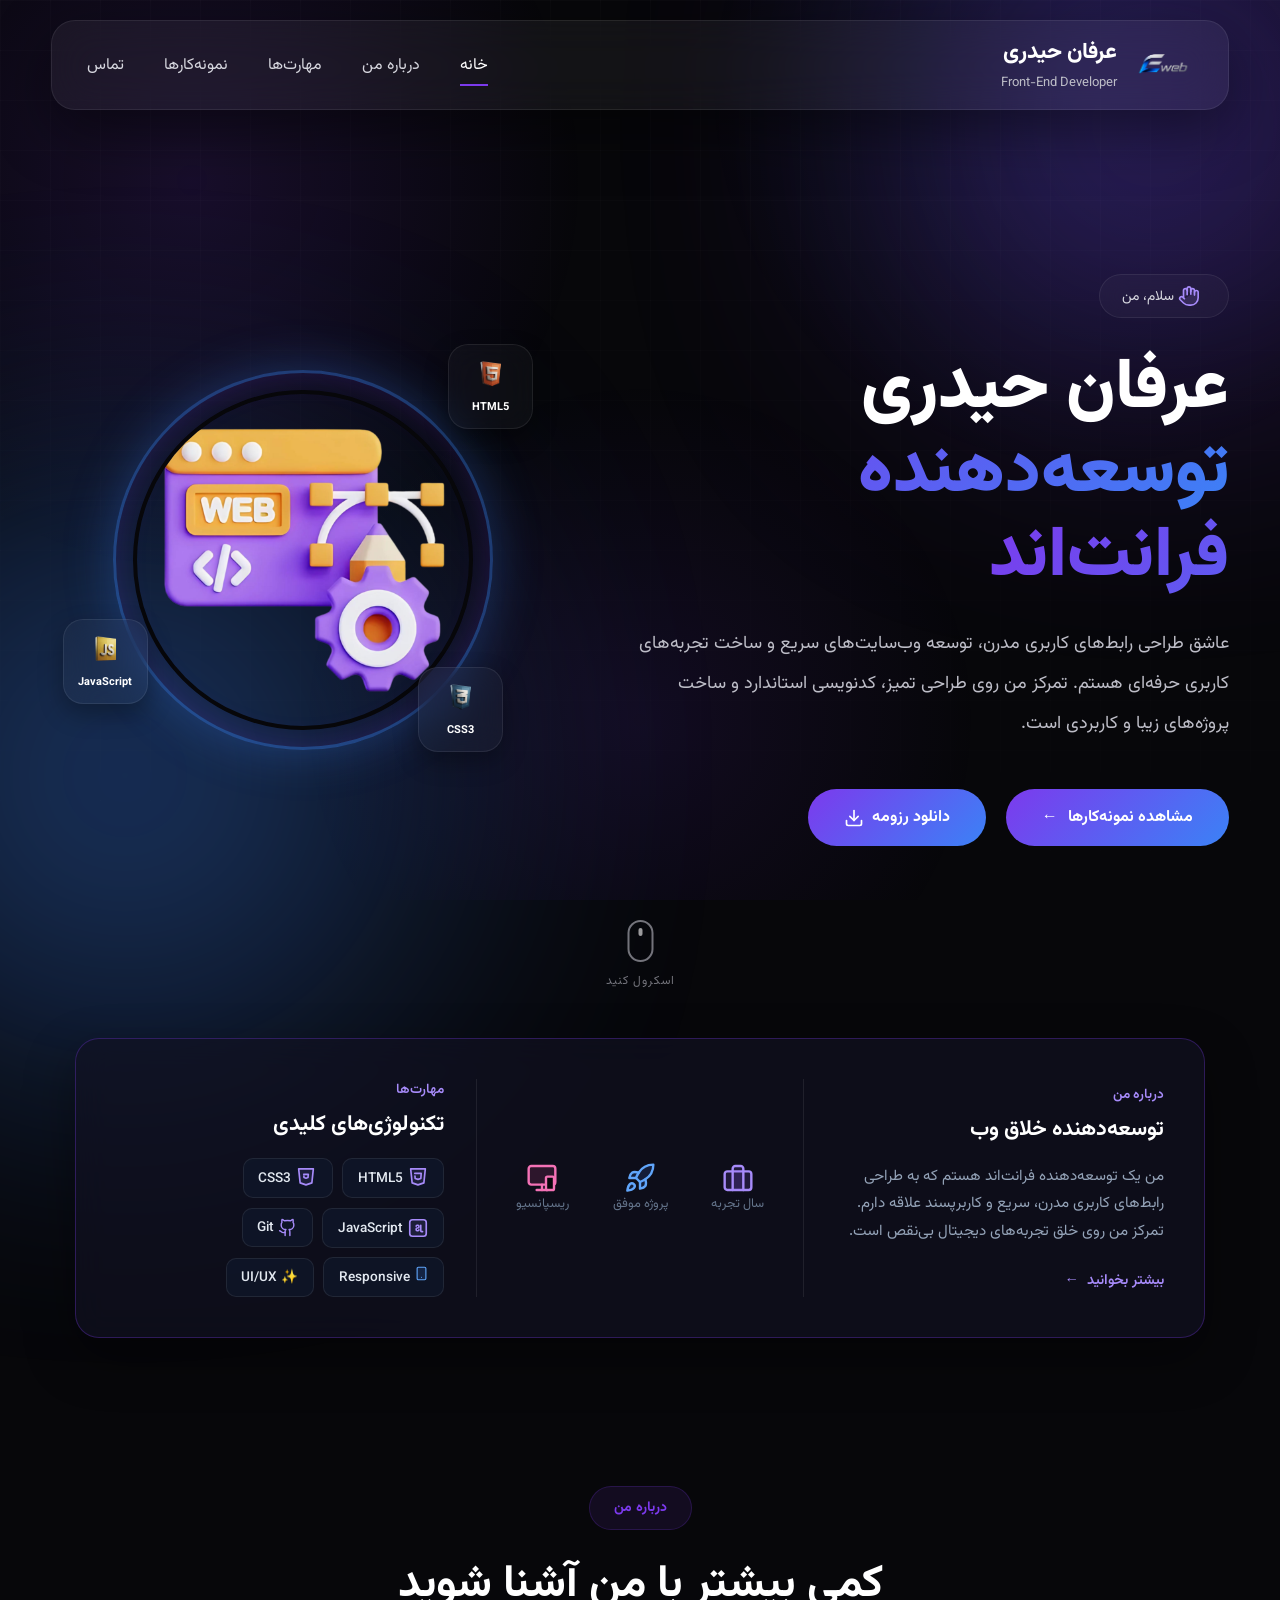
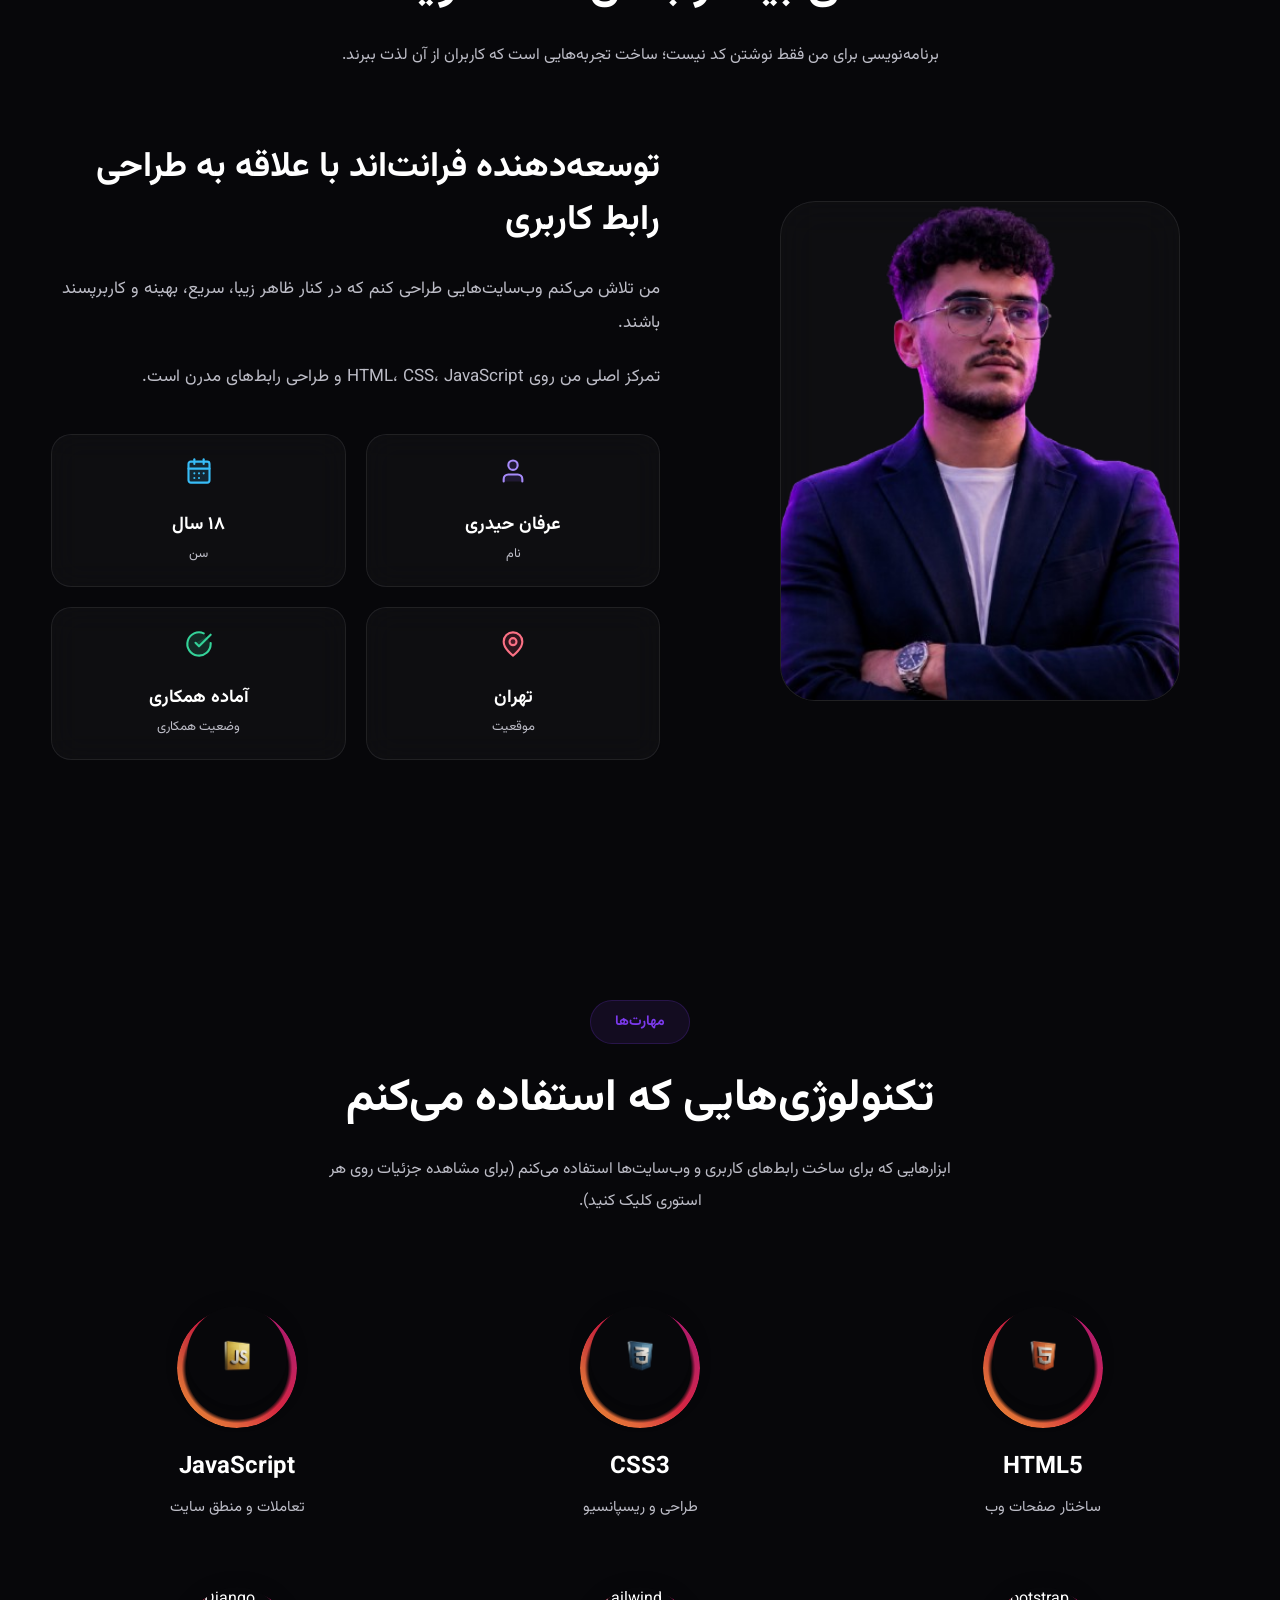
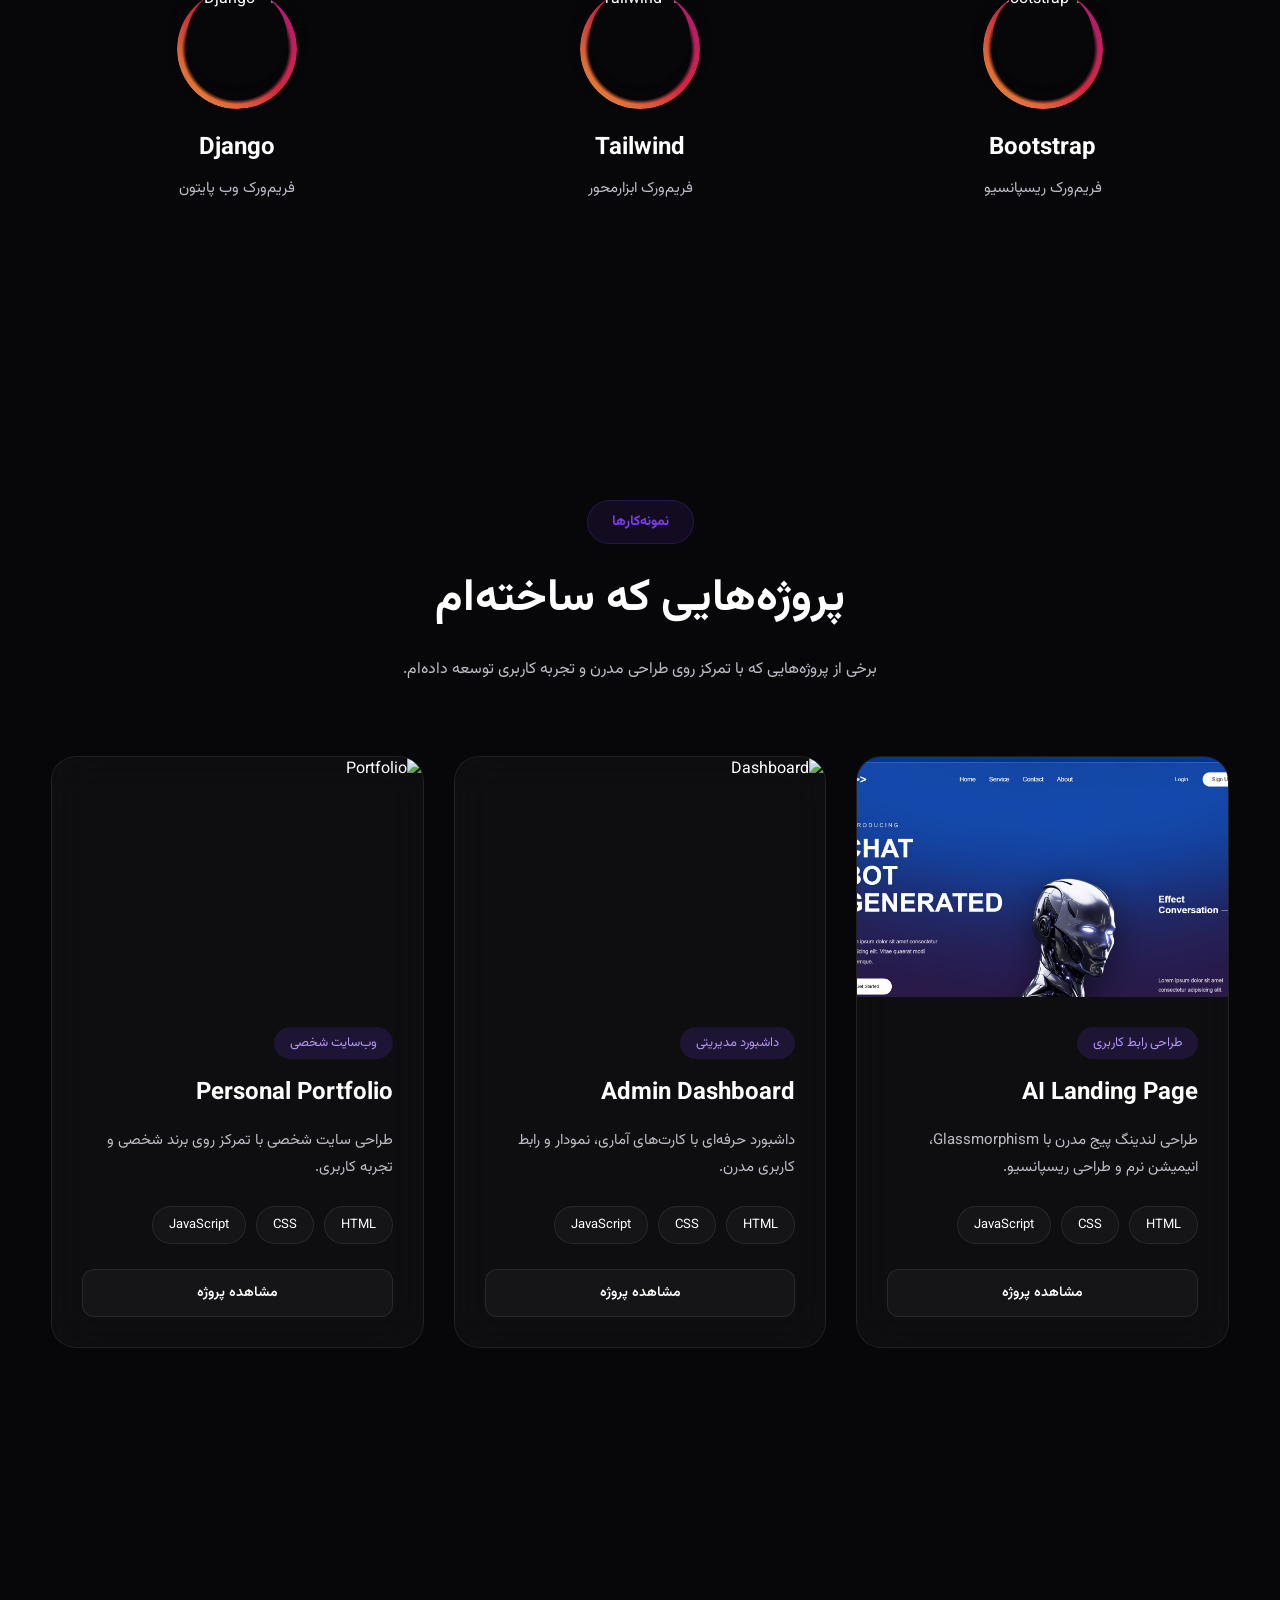
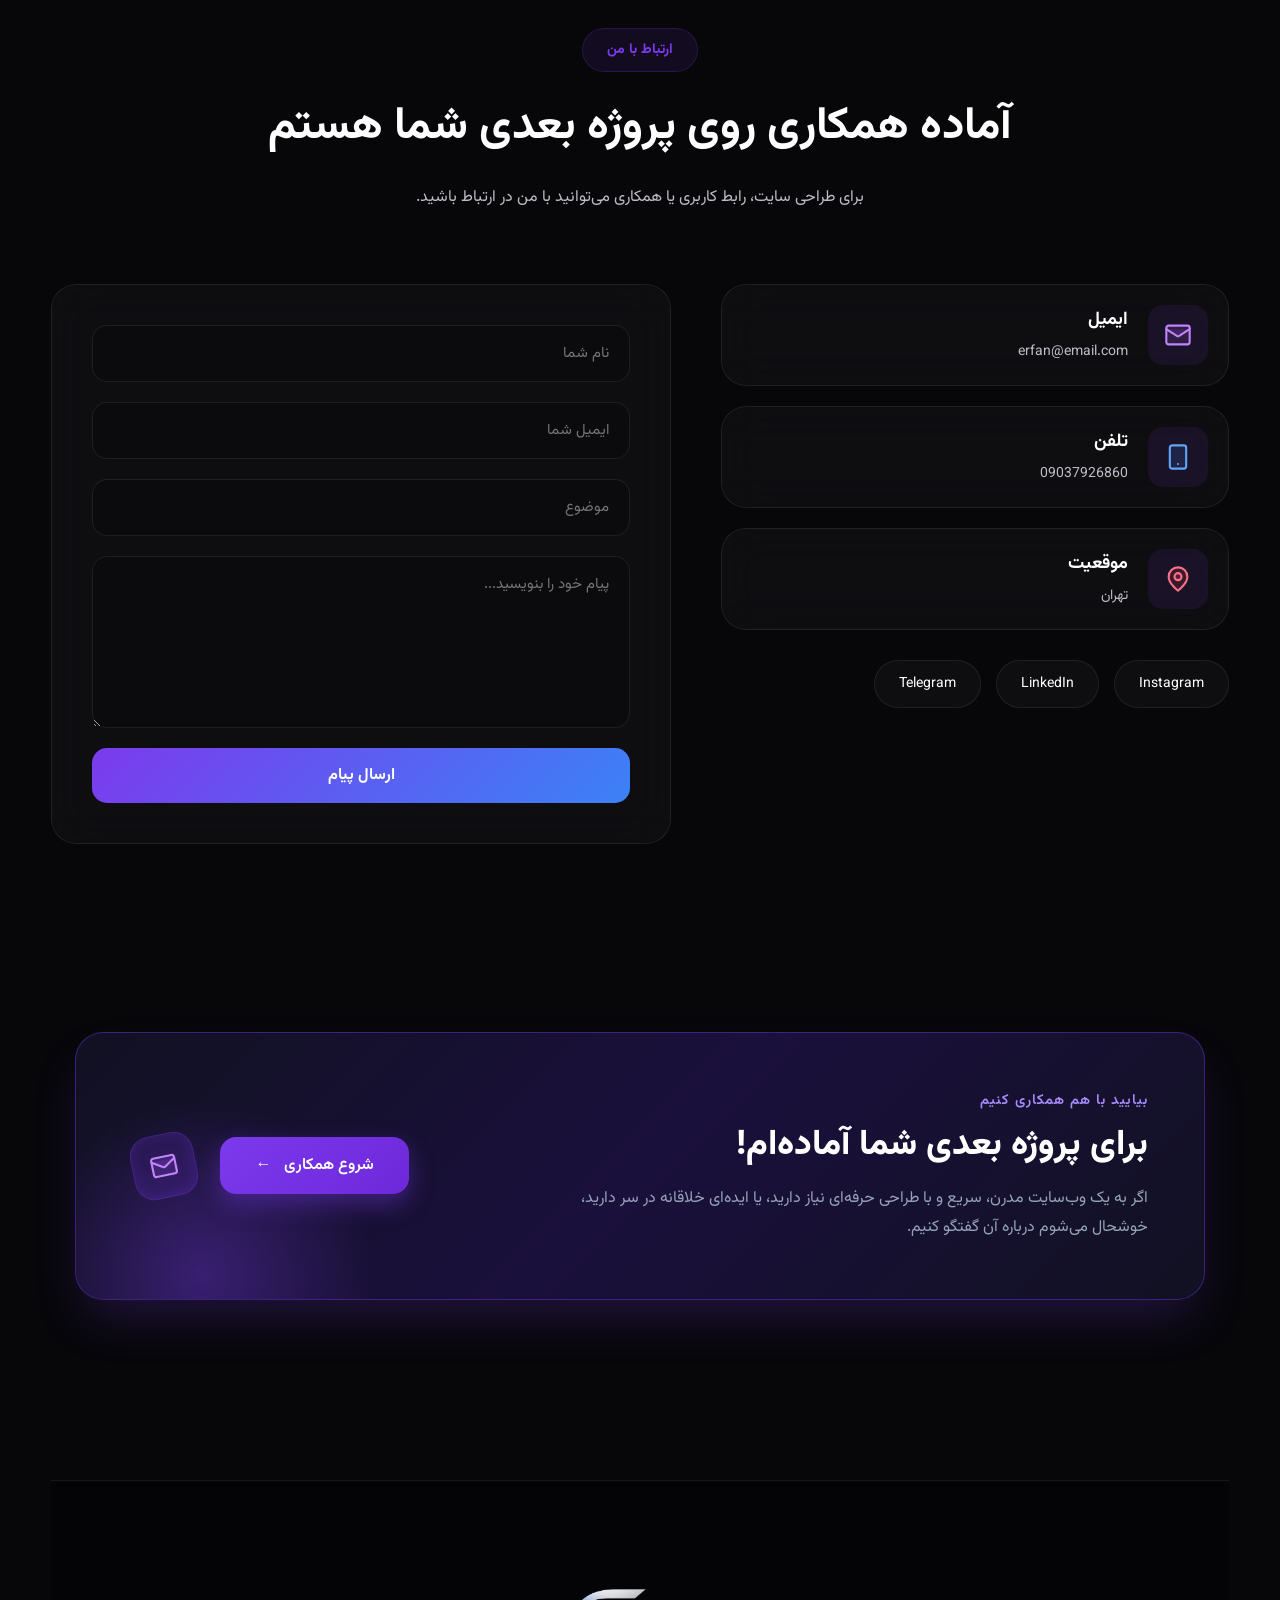
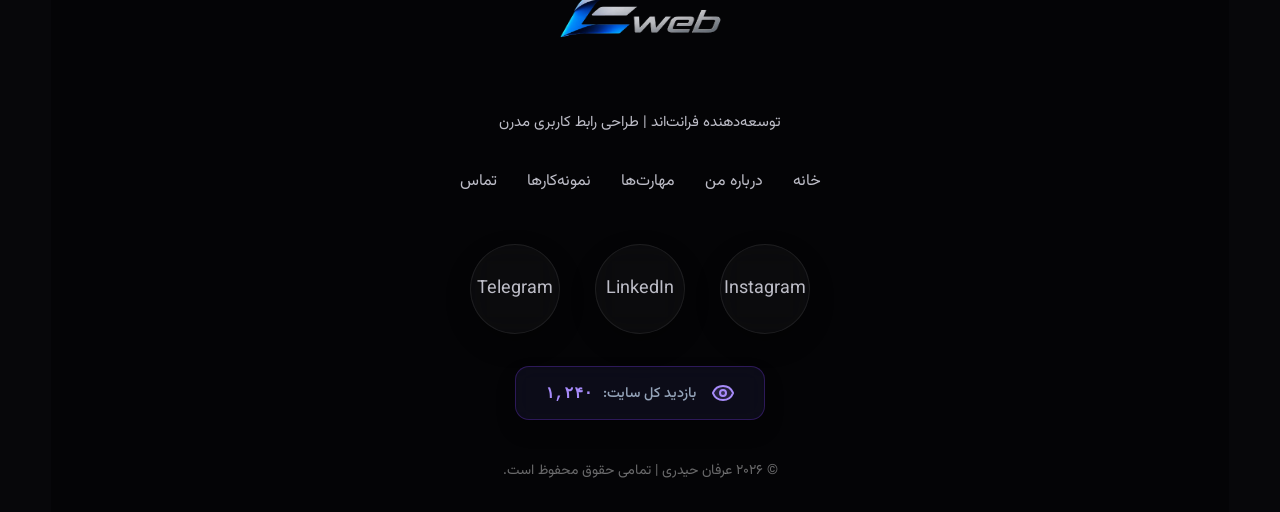
==== index.html @ 8c608e7e "Update index.html" ====
<!DOCTYPE html>
<html lang="fa" dir="rtl">

<head>
    <meta charset="UTF-8">
    <meta name="description" content="سایت شخصی عرفان حیدری. نمونه‌کارها، رزومه و پروژه‌های طراحی وب با HTML و CSS.">
    <link rel="apple-touch-icon" sizes="57x57" href="logo.png">
    <link rel="apple-touch-icon" sizes="60x60" href="logo.png">
    <link rel="apple-touch-icon" sizes="72x72" href="logo.png">
    <link rel="apple-touch-icon" sizes="76x76" href="logo.png">
    <link rel="apple-touch-icon" sizes="114x114" href="logo.png">
    <link rel="apple-touch-icon" sizes="120x120" href="logo.png">
    <link rel="apple-touch-icon" sizes="144x144" href="logo.png">
    <link rel="apple-touch-icon" sizes="152x152" href="logo.png">
    <link rel="apple-touch-icon" sizes="180x180" href="logo.png">
    <link rel="icon" type="image/png" sizes="192x192" href="logo.png">
    <link rel="icon" type="image/png" sizes="32x32" href="logo.png"
    <link rel="icon" type="image/png" sizes="96x96" href="logo.png">
    <link rel="icon" type="image/png" sizes="16x16" href="logo.png">
    <link rel="manifest" href="logo.png">
    <meta name="msapplication-TileColor" content="#ffffff">
    <meta name="msapplication-TileImage" content="logo.png">
    <meta name="theme-color" content="#ffffff">

    <title>عرفان حیدری | توسعه‌دهنده فرانت‌اند</title>
    <link rel="stylesheet" href="my.css">
</head>

<body>

    <div class="bg-blur one"></div>
    <div class="bg-blur two"></div>
    <div class="bg-grid"></div>

    <div class="cursor"></div>
    <div class="cursor-dot"></div>

    <div class="container">

        <header class="navbar">
            <a href="#home" class="logo">
                <img src="logo.png" alt="لوگو" class="logo-img">
                <div class="logo-text">
                    <h2>عرفان حیدری</h2>
                    <span>Front-End Developer</span>
                </div>
            </a>

            <nav>
                <ul class="menu">
                    <li><a href="#home" class="active">خانه</a></li>
                    <li><a href="#about">درباره من</a></li>
                    <li><a href="#skills">مهارت‌ها</a></li>
                    <li><a href="#projects">نمونه‌کارها</a></li>
                    <li><a href="#contact">تماس</a></li>
                </ul>
            </nav>
            <div class="menu-toggle"> 
                <span></span>
                <span></span>
                <span></span>
            </div>
        </header>

        <main>
            <section class="hero" id="home">
                <div class="hero-content">
                    
                    <!-- بخش راست: متن‌ها -->
                    <div class="hero-right">
                        <span class="hero-tag"><svg width="22" height="22" viewBox="0 0 24 24" fill="rgba(167, 139, 250, 0.15)" stroke="#a78bfa" stroke-width="1.8" stroke-linecap="round" stroke-linejoin="round" style="vertical-align: middle; margin-right: 6px;">
    <path d="M18 11V6a2 2 0 0 0-4 0v1"></path>
    <path d="M14 10V4a2 2 0 0 0-4 0v2"></path>
    <path d="M10 10.5V6a2 2 0 0 0-4 0v8"></path>
    <path d="M18 8a2 2 0 1 1 4 0v6a8 8 0 0 1-8 8h-2c-2.8 0-4.5-.86-5.99-2.34l-3.6-3.6a2 2 0 0 1 2.83-2.82L7 15"></path>
</svg> سلام، من</span>
                        <h1>
                            <span>عرفان حیدری</span>
                            <br>
                            <span class="gradient-text">توسعه‌دهنده فرانت‌اند</span>
                        </h1>

                        <p>
                            عاشق طراحی رابط‌های کاربری مدرن، توسعه وب‌سایت‌های سریع و ساخت تجربه‌های کاربری حرفه‌ای هستم.
                            تمرکز من روی طراحی تمیز، کدنویسی استاندارد و ساخت پروژه‌های زیبا و کاربردی است.
                        </p>

                        <div class="hero-buttons">
                            <a href="#projects" class="primary-btn">
                                مشاهده نمونه‌کارها <span class="arrow-icon">←</span>
                            </a>
                           
                                <span class="download-icon"><a href="resume.pdf" download="Erfan-Heydari-Resume.pdf" class="primary-btn" style="display: inline-flex; align-items: center; justify-content: center; gap: 8px; text-decoration: none;">
    <span>دانلود رزومه</span>
    <svg width="20" height="20" viewBox="0 0 24 24" fill="none" stroke="currentColor" stroke-width="2" stroke-linecap="round" stroke-linejoin="round">
        <path d="M21 15v4a2 2 0 0 1-2 2H5a2 2 0 0 1-2-2v-4"></path>
        <polyline points="7 10 12 15 17 10"></polyline>
        <line x1="12" y1="15" x2="12" y2="3"></line>
    </svg>
</a>
                            </a>
                        </div>
                    </div>

                    <!-- بخش چپ: عکس و حلقه نورانی -->
                    <div class="hero-left">
                        <div class="hero-image-wrapper">
                            <!-- حلقه نورانی بک گراند -->
                            <div class="glowing-ring"></div>
                            
                            <!-- عکس اصلی -->
                            <img src="start.png" alt="عرفان حیدری" class="main-avatar">
                            
                            <!-- آیکون‌های شناور -->
                            <div class="floating-badge badge-html">
                                <img src="html-logo.png" alt="HTML" style="width: 150%;">
                                <span>HTML5</span>
                            </div>
                            <div class="floating-badge badge-css">
                                <img src="css-logo.png" alt="CSS" style="width: 150%;">
                                <span>CSS3</span>
                            </div>
                            <div class="floating-badge badge-js">
                                <img src="js-logo.png" alt="JS" style="width: 150%;">
                                <span>JavaScript</span>
                            </div>
                        </div>
                    </div>
                </div>

                <!-- نشانگر اسکرول -->
                <div class="scroll-indicator">
                    <div class="mouse-icon"></div>
                    <span>اسکرول کنید</span>
                </div>
            </section>

            <!-- ================= ویژگی اول: کارت ترکیبی (درباره من / آمار / مهارت‌ها) ================= -->
            <section class="overview">
                <div class="overview-grid">
                    
                    <!-- ستون اول: درباره من -->
                    <div class="overview-col about-box">
                        <span class="sub-title">درباره من</span>
                        <h3 class="card-title">توسعه‌دهنده خلاق وب</h3>
                        <p class="card-desc">
                            من یک توسعه‌دهنده فرانت‌اند هستم که به طراحی رابط‌های کاربری مدرن، سریع و کاربرپسند علاقه دارم. تمرکز من روی خلق تجربه‌های دیجیتال بی‌نقص است.
                        </p>
                        <a href="#about" class="overview-link">
                            بیشتر بخوانید <span class="arrow-icon">←</span>
                        </a>
                    </div>

                    <!-- ستون دوم: آمار و ارقام همراه با انیمیشن شمارنده -->
                    <div class="overview-col stats-box border-x-desktop">
                        <div class="stat-mini-card">
                            <svg width="32" height="32" viewBox="0 0 24 24" fill="rgba(139, 92, 246, 0.15)" stroke="#a78bfa" stroke-width="1.8" stroke-linecap="round" stroke-linejoin="round">
    <rect x="2" y="7" width="20" height="14" rx="2" ry="2"></rect>
    <path d="M16 21V5a2 2 0 0 0-2-2h-4a2 2 0 0 0-2 2v16"></path>
</svg>

                            <span>سال تجربه</span>
                        </div>
                        <div class="stat-mini-card">
                            <svg width="32" height="32" viewBox="0 0 24 24" fill="rgba(59, 130, 246, 0.15)" stroke="#60a5fa" stroke-width="1.8" stroke-linecap="round" stroke-linejoin="round">
    <path d="M4.5 16.5c-1.5 1.26-2 5-2 5s3.74-.5 5-2c.71-.84.7-2.13-.09-2.91a2.18 2.18 0 0 0-2.91-.09z"></path>
    <path d="m12 15-3-3a22 22 0 0 1 2-3.95A12.88 12.88 0 0 1 22 2c0 2.72-.78 7.5-6 11a22.35 22.35 0 0 1-4 2z"></path>
    <path d="M9 12H4s.55-3.03 2-4c1.62-1.08 5 0 5 0"></path>
    <path d="M12 15v5s3.03-.55 4-2c1.08-1.62 0-5 0-5"></path>
</svg>
                            <span>پروژه موفق</span>
                        </div>
                        <div class="stat-mini-card">
  <svg width="32" height="32" viewBox="0 0 24 24" fill="rgba(236, 72, 153, 0.15)" stroke="#f472b6" stroke-width="1.8" stroke-linecap="round" stroke-linejoin="round">
    <rect x="2" y="3" width="20" height="14" rx="2" ry="2"></rect>
    <line x1="8" y1="21" x2="16" y2="21"></line>
    <line x1="12" y1="17" x2="12" y2="21"></line>
    <rect x="15" y="11" width="6" height="10" rx="1" fill="#07070a" stroke="#f472b6"></rect>
</svg>
                            <span>ریسپانسیو</span>
                        </div>
                    </div>

                    <!-- ستون سوم: مهارت‌ها -->
                    <div class="overview-col skills-box">
                        <span class="sub-title">مهارت‌ها</span>
                        <h3 class="card-title">تکنولوژی‌های کلیدی</h3>
                        <div class="skill-tags">
                            <span class="skill-badge"><svg width="22" height="22" viewBox="0 0 24 24" fill="none" stroke="#a78bfa" stroke-width="1.8" stroke-linecap="round" stroke-linejoin="round" style="vertical-align: middle;">
    <path d="M4 2l1.6 15.3L12 19.5l6.4-2.2L20 2H4z" fill="rgba(167, 139, 250, 0.1)"></path>
    <path d="M8.5 7h7l-.4 5.5-3.1 1-3.1-1-.2-2.5"></path>
</svg> HTML5</span>
                            <span class="skill-badge"><svg width="22" height="22" viewBox="0 0 24 24" fill="none" stroke="#a78bfa" stroke-width="1.8" stroke-linecap="round" stroke-linejoin="round" style="vertical-align: middle;">
    <path d="M4 2l1.6 15.3L12 19.5l6.4-2.2L20 2H4z" fill="rgba(167, 139, 250, 0.1)"></path>
    <path d="M9.5 8h5l-.3 3.5-2.2.7-2.2-.7-.1-1.5"></path>
</svg> CSS3</span>
                            <span class="skill-badge"><svg  width="22" height="22" viewBox="0 0 24 24" fill="none" stroke="#a78bfa" stroke-width="1.8" stroke-linecap="round" stroke-linejoin="round" style="vertical-align: middle;">
    <rect x="3" y="3" width="18" height="18" rx="3" fill="rgba(167, 139, 250, 0.1)"></rect>
    <path d="M10 10c0-.6.4-1 1-1h1c.6 0 1 .4 1 1v1c0 .6-.4 1-1 1h-1c-.6 0-1 .4-1 1v1c0 .6.4 1 1 1h1c.6 0 1-.4 1-1"></path>
    <path d="M15 9v6c0 .6.4 1 1 1h1"></path>
</svg> JavaScript</span>
                            <span class="skill-badge"><svg width="19" height="19" viewBox="0 0 24 24" fill="none" stroke="#a78bfa" stroke-width="1.8" stroke-linecap="round" stroke-linejoin="round" style="vertical-align: middle;">
    <path d="M15 22v-4a4.8 4.8 0 0 0-1-3.5c3 0 6-2 6-5.5.08-1.25-.27-2.48-1-3.5.28-1.15.28-2.35 0-3.5 0 0-1 0-3 1.5-2.64-.5-5.36-.5-8 0C6 2 5 2 5 2c-.3 1.15-.3 2.35 0 3.5A5.403 5.403 0 0 0 4 9c0 3.5 3 5.5 6 5.5-.39.49-.68 1.05-.85 1.65-.17.6-.22 1.23-.15 1.85v4"></path>
    <path d="M9 18c-4.51 2-5-2-7-2"></path>
</svg> Git</span>
                            <span class="skill-badge"><svg width="15" height="15" viewBox="0 0 24 24" fill="rgba(59, 130, 246, 0.15)" stroke="#60a5fa" stroke-width="1.8" stroke-linecap="round" stroke-linejoin="round">
    <rect width="14" height="20" x="5" y="2" rx="2" ry="2"></rect>
    <path d="M12 18h.01"></path>
</svg> Responsive</span>
                            <span class="skill-badge">✨ UI/UX</span>
                        </div>
                    </div>

                </div>
            </section>

            <!-- ================= ABOUT SECTION ================= -->
            <section class="about" id="about">
                <div class="section-header">
                    <span class="section-tag">درباره من</span>
                    <h2>کمی بیشتر با من آشنا شوید</h2>
                    <p>برنامه‌نویسی برای من فقط نوشتن کد نیست؛ ساخت تجربه‌هایی است که کاربران از آن لذت ببرند.</p>
                </div>

                <div class="about-wrapper">
                    <div class="about-image">
                        <div class="about-image-box">
                            <img src="axer.png" alt="عرفان حیدری">
                        </div>
                    </div>

                    <div class="about-content">
                        <h3>توسعه‌دهنده فرانت‌اند با علاقه به طراحی رابط کاربری</h3>
                        <p>من تلاش می‌کنم وب‌سایت‌هایی طراحی کنم که در کنار ظاهر زیبا، سریع، بهینه و کاربرپسند باشند.</p>
                        <p>تمرکز اصلی من روی HTML، CSS، JavaScript و طراحی رابط‌های مدرن است.</p>

                        <div class="about-cards">
                            <div class="about-card">
                               <div class="card-icon"> <svg width="28" height="28" viewBox="0 0 24 24" fill="rgba(139, 92, 246, 0.15)" stroke="#a78bfa" stroke-width="1.8" stroke-linecap="round" stroke-linejoin="round">
    <path d="M20 21v-2a4 4 0 0 0-4-4H8a4 4 0 0 0-4 4v2"></path>
    <circle cx="12" cy="7" r="4"></circle>
</svg> </div>
                                <h4>عرفان حیدری</h4>
                                <span>نام</span>
                            </div>
                            <div class="about-card">
                                <div class="card-icon"><svg width="28" height="28" viewBox="0 0 24 24" fill="rgba(56, 189, 248, 0.15)" stroke="#38bdf8" stroke-width="1.8" stroke-linecap="round" stroke-linejoin="round">
    <rect x="3" y="4" width="18" height="18" rx="2" ry="2"></rect>
    <line x1="16" y1="2" x2="16" y2="6"></line>
    <line x1="8" y1="2" x2="8" y2="6"></line>
    <line x1="3" y1="10" x2="21" y2="10"></line>
    <path d="M8 14h.01"></path>
    <path d="M12 14h.01"></path>
    <path d="M16 14h.01"></path>
    <path d="M8 18h.01"></path>
    <path d="M12 18h.01"></path>
</svg></div>
                                <h4>۱۸ سال</h4>
                                <span>سن</span>
                            </div>
                            <div class="about-card">
                                <div class="card-icon"><svg width="28" height="28" viewBox="0 0 24 24" fill="rgba(244, 63, 94, 0.15)" stroke="#fb7185" stroke-width="1.8" stroke-linecap="round" stroke-linejoin="round">
    <path d="M20 10c0 6-8 12-8 12s-8-6-8-12a8 8 0 0 1 16 0Z"></path>
    <circle cx="12" cy="10" r="3"></circle>
</svg></div>
                                <h4>تهران</h4>
                                <span>موقعیت</span>
                            </div>
                            <div class="about-card">
                                <div class="card-icon"><svg width="28" height="28" viewBox="0 0 24 24" fill="rgba(52, 211, 153, 0.15)" stroke="#34d399" stroke-width="1.8" stroke-linecap="round" stroke-linejoin="round">
    <path d="M22 11.08V12a10 10 0 1 1-5.93-9.14"></path>
    <polyline points="22 4 12 14.01 9 11.01"></polyline>
</svg></div>
                                <h4>آماده همکاری</h4>
                                <span>وضعیت همکاری</span>
                            </div>
                        </div>
                    </div>
                </div>
            </section>

            <!-- ================= SKILLS SECTION (قابلیت جدید استوری تعاملی) ================= -->
             <section class="skills" id="skills">
    <div class="section-header">
        <span class="section-tag">مهارت‌ها</span>
        <h2>تکنولوژی‌هایی که استفاده می‌کنم</h2>
        <p>ابزارهایی که برای ساخت رابط‌های کاربری و وب‌سایت‌ها استفاده می‌کنم (برای مشاهده جزئیات روی هر استوری کلیک کنید).</p>
    </div>

    <div class="skills-grid">
        <div class="skill-card">
            <div class="skill-icon-wrapper" onclick="openSkillModal('HTML5', 'اچ‌تی‌ام‌ال (HTML5) زبان استاندارد ساختاردهی صفحات وب است که اسکلت و پایه‌ریزی تمامی بخش‌های محتوایی سایت را تشکیل می‌دهد. تسلط بر تگ‌های معنایی (Semantic) و بهینه‌سازی سئو از اصول اولیه من در کدنویسی است.', 'html-logo.png')">
                <div class="story-ring"></div>
                <img src="html-logo.png" alt="HTML" class="avatar-in-ring">
            </div>
            <h3>HTML5</h3>
            <p>ساختار صفحات وب</p>
        </div>

        <div class="skill-card">
            <div class="skill-icon-wrapper" onclick="openSkillModal('CSS3', 'سی‌اس‌اس (CSS3) برای استایل‌دهی، طراحی بصری جذاب، انیمیشن‌های نرم و پیاده‌سازی قالب‌های کاملاً واکنش‌گرا (Responsive) با استفاده از تکنیک‌های مدرن مانند Flexbox و Grid استفاده می‌شود.', 'css-logo.png')">
                <div class="story-ring"></div>
                <img src="css-logo.png" alt="CSS" class="avatar-in-ring">
            </div>
            <h3>CSS3</h3>
            <p>طراحی و ریسپانسیو</p>
        </div>

        <div class="skill-card">
            <div class="skill-icon-wrapper" onclick="openSkillModal('JavaScript', 'جاوااسکریپت (JavaScript) زبان برنامه‌نویسی سمت کاربر است که برای خلق تعاملات پویا، اعتبارسنجی فرم‌ها، کار با APIها و ساخت رابط‌های کاربری هوشمند و مدرن در وب‌سایت‌ها به کار می‌رود.', 'js-logo.png')">
                <div class="story-ring"></div>
                <img src="js-logo.png" alt="JavaScript" class="avatar-in-ring">
            </div>
            <h3>JavaScript</h3>
            <p>تعاملات و منطق سایت</p>
        </div>

        <div class="skill-card">
            <div class="skill-icon-wrapper" onclick="openSkillModal('Bootstrap', 'بوت‌استرپ (Bootstrap) یک فریم‌ورک محبوب و قدرتمند برای طراحی سریع و واکنش‌گراست که با داشتن سیستم گرید‌بندی و کامپوننت‌های آماده، توسعه فرانت‌اند را سرعت می‌بخشد.', 'b.png')">
                <div class="story-ring"></div>
                <img src="b.png" alt="Bootstrap" class="avatar-in-ring">
            </div>
            <h3>Bootstrap</h3>
            <p>فریم‌ورک ریسپانسیو</p>
        </div>

        <div class="skill-card">
            <div class="skill-icon-wrapper" onclick="openSkillModal('Tailwind CSS', 'تلویند سی‌اس‌اس (Tailwind CSS) یک فریم‌ورک ابزارمحور (Utility-first) مدرن است که امکان طراحی رابط‌های کاربری اختصاصی و کاملاً سفارشی را به سرعت فراهم می‌کند.', 'ta.png')">
                <div class="story-ring"></div>
                <img src="ta.png" alt="Tailwind" class="avatar-in-ring">
            </div>
            <h3>Tailwind</h3>
            <p>فریم‌ورک ابزارمحور</p>
        </div>

        <div class="skill-card">
            <div class="skill-icon-wrapper" onclick="openSkillModal('Django', 'جنگو (Django) یک فریم‌ورک قدرتمند وب با زبان پایتون است که برای توسعه سریع، امن و مقیاس‌پذیر برنامه‌های سمت سرور و بخش‌های بک‌اند استفاده می‌شود.', 'dja.png')">
                <div class="story-ring"></div>
                <img src="dja.png" alt="Django" class="avatar-in-ring">
            </div>
            <h3>Django</h3>
            <p>فریم‌ورک وب پایتون</p>
        </div>
    </div>
</section>

            <section class="projects" id="projects">
                <div class="section-header">
                    <span class="section-tag">نمونه‌کارها</span>
                    <h2>پروژه‌هایی که ساخته‌ام</h2>
                    <p>برخی از پروژه‌هایی که با تمرکز روی طراحی مدرن و تجربه کاربری توسعه داده‌ام.</p>
                </div>

                <div class="projects-grid">
                    <!-- Project 1 -->
                    <article class="project-card">
                        <div class="project-image">
                            <img src="sr.jpg" alt="AI Landing Page">
                        </div>
                        <div class="project-content">
                            <span class="project-category">طراحی رابط کاربری</span>
                            <h3>AI Landing Page</h3>
                            <p>طراحی لندینگ پیج مدرن با Glassmorphism، انیمیشن نرم و طراحی ریسپانسیو.</p>
                            <div class="project-tech">
                                <span>HTML</span>
                                <span>CSS</span>
                                <span>JavaScript</span>
                            </div>
                            <div class="project-links">
                                <a href="ui.html">مشاهده پروژه</a>
                            </div>
                        </div>
                    </article>

                    <!-- Project 2 -->
                    <article class="project-card">
                        <div class="project-image">
                            <img src="assets/project2.jpg" alt="Dashboard">
                        </div>
                        <div class="project-content">
                            <span class="project-category">داشبورد مدیریتی</span>
                            <h3>Admin Dashboard</h3>
                            <p>داشبورد حرفه‌ای با کارت‌های آماری، نمودار و رابط کاربری مدرن.</p>
                            <div class="project-tech">
                                <span>HTML</span>
                                <span>CSS</span>
                                <span>JavaScript</span>
                            </div>
                            <div class="project-links">
                                <a href="projects/project2/index.html">مشاهده پروژه</a>
                            </div>
                        </div>
                    </article>

                    <!-- Project 3 -->
                    <article class="project-card">
                        <div class="project-image">
                            <img src="assets/project3.jpg" alt="Portfolio">
                        </div>
                        <div class="project-content">
                            <span class="project-category">وب‌سایت شخصی</span>
                            <h3>Personal Portfolio</h3>
                            <p>طراحی سایت شخصی با تمرکز روی برند شخصی و تجربه کاربری.</p>
                            <div class="project-tech">
                                <span>HTML</span>
                                <span>CSS</span>
                                <span>JavaScript</span>
                            </div>
                            <div class="project-links">
                                <a href="projects/project3/index.html">مشاهده پروژه</a>
                            </div>
                        </div>
                    </article>
                </div>
            </section>

            <section class="contact" id="contact">
                <div class="section-header">
                    <span class="section-tag">ارتباط با من</span>
                    <h2>آماده همکاری روی پروژه بعدی شما هستم</h2>
                    <p>برای طراحی سایت، رابط کاربری یا همکاری می‌توانید با من در ارتباط باشید.</p>
                </div>

                <div class="contact-wrapper">
                    <div class="contact-info">
                        <div class="contact-card">
                            <div class="contact-icon"><svg width="28" height="28" viewBox="0 0 24 24" fill="rgba(168, 85, 247, 0.15)" stroke="#c084fc" stroke-width="1.8" stroke-linecap="round" stroke-linejoin="round">
    <rect width="20" height="16" x="2" y="4" rx="2"></rect>
    <path d="m22 7-8.97 5.7a1.94 1.94 0 0 1-2.06 0L2 7"></path>
</svg></div>
                            <div>
                                <h3>ایمیل</h3>
                                <span>erfan@email.com</span>
                            </div>
                        </div>
                        <div class="contact-card">
                            <div class="contact-icon"><svg width="28" height="28" viewBox="0 0 24 24" fill="rgba(59, 130, 246, 0.15)" stroke="#60a5fa" stroke-width="1.8" stroke-linecap="round" stroke-linejoin="round">
    <rect width="14" height="20" x="5" y="2" rx="2" ry="2"></rect>
    <path d="M12 18h.01"></path>
</svg></div>
                            <div>
                                <h3>تلفن</h3>
                                <span>09037926860</span>
                            </div>
                        </div>
                        <div class="contact-card">
                            <div class="contact-icon"><svg width="28" height="28" viewBox="0 0 24 24" fill="rgba(244, 63, 94, 0.15)" stroke="#fb7185" stroke-width="1.8" stroke-linecap="round" stroke-linejoin="round">
    <path d="M20 10c0 6-8 12-8 12s-8-6-8-12a8 8 0 0 1 16 0Z"></path>
    <circle cx="12" cy="10" r="3"></circle>
</svg></div>
                            <div>
                                <h3>موقعیت</h3>
                                <span>تهران</span>
                            </div>
                        </div>
                        <div class="social-links">
                            <a href="https://instagram.com/webne.ts" target="_blank">Instagram</a>
                            <a href="#">LinkedIn</a>
                            <a href="https://t.me/Yas_pis" target="_blank" rel="noopener noreferrer" aria-label="Telegram Chat">
                                Telegram
                            </a>
                        </div>
                    </div>

                    <div class="contact-form">
                        <form>
                            <input type="text" placeholder="نام شما">
                            <input type="email" placeholder="ایمیل شما">
                            <input type="text" placeholder="موضوع">
                            <textarea rows="6" placeholder="پیام خود را بنویسید..."></textarea>
                            <button type="submit">ارسال پیام</button>
                        </form>
                    </div>
                </div>
            </section>
        </main>
        
        <!-- ================= ویژگی دوم: بنر دعوت به همکاری (CTA) ================= -->
        <section class="cta-section">
            <div class="cta-container">
                <div class="cta-text-wrapper">
                    <span class="cta-subtitle">بیایید با هم همکاری کنیم</span>
                    <h2 class="cta-title">برای پروژه بعدی شما آماده‌ام!</h2>
                    <p class="cta-description">
                        اگر به یک وب‌سایت مدرن، سریع و با طراحی حرفه‌ای نیاز دارید، یا ایده‌ای خلاقانه در سر دارید، خوشحال می‌شوم درباره آن گفتگو کنیم.
                    </p>
                </div>

                <div class="cta-action">
                    <a href="#contact" class="cta-button">
                        <span>شروع همکاری</span>
                        <span class="btn-arrow">←</span>
                    </a>
                    <div class="cta-floating-icon"><svg width="28" height="28" viewBox="0 0 24 24" fill="rgba(168, 85, 247, 0.15)" stroke="#c084fc" stroke-width="1.8" stroke-linecap="round" stroke-linejoin="round">
    <rect width="20" height="16" x="2" y="4" rx="2"></rect>
    <path d="m22 7-8.97 5.7a1.94 1.94 0 0 1-2.06 0L2 7"></path>
</svg></div>
                </div>

                <!-- نور پس‌زمینه تزئینی -->
                <div class="cta-glow-effect"></div>
            </div>
        </section>

        <footer class="footer">
            <div class="footer-top">
                <div class="footer-logo">
                    <img src="logo.png" alt="Logo">
                </div>
                <p>توسعه‌دهنده فرانت‌اند | طراحی رابط کاربری مدرن</p>
            </div>

            <div class="footer-menu">
                <a href="#home">خانه</a>
                <a href="#about">درباره من</a>
                <a href="#skills">مهارت‌ها</a>
                <a href="#projects">نمونه‌کارها</a>
                <a href="#contact">تماس</a>
            </div>

            <div class="footer-social">
                <a href="https://instagram.com/webne.ts" target="_blank">Instagram</a>
                <a href="#">LinkedIn</a>
                <a href="https://t.me/Yas_pis" target="_blank" rel="noopener noreferrer" aria-label="Telegram Chat">
                   Telegram
                </a>
            </div>
            
            <div class="visitor-counter">
                <span class="visitor-icon"><svg width="24" height="24" viewBox="0 0 24 24" fill="rgba(167, 139, 250, 0.15)" stroke="#a78bfa" stroke-width="2" stroke-linecap="round" stroke-linejoin="round" style="vertical-align: middle; margin-left: 6px;">
    <path d="M2.062 12.348a1 1 0 0 1 0-.696 10.75 10.75 0 0 1 19.876 0 1 1 0 0 1 0 .696 10.75 10.75 0 0 1-19.876 0"></path>
    <circle cx="12" cy="12" r="3"></circle>
</svg></span>
                <span class="visitor-text">بازدید کل سایت:</span>
                <span id="visitor-count" class="visitor-number">...</span>
            </div>

            <div class="footer-bottom">
                <p>© ۲۰۲۶ عرفان حیدری | تمامی حقوق محفوظ است.</p>
            </div>
        </footer>

    </div>

    <!-- ================= مودال (پاپ‌آپ) استوری مهارت‌ها ================= -->
    <div class="modal-overlay" id="skill-modal">
        <div class="modal-content">
            <button class="modal-close" onclick="closeSkillModal()">&times;</button>
            
            <div class="skill-icon-wrapper modal-avatar">
                <div class="story-ring"></div>
                <img id="modal-img" src="" alt="Logo" class="avatar-in-ring">
            </div>

            <h3 id="modal-title" class="modal-title"></h3>
            <p id="modal-desc" class="modal-description"></p>
            <button onclick="closeSkillModal()" class="primary-btn modal-close-btn" style="width: 100%; justify-content: center; margin-top: 10px;">بستن و بازگشت</button>
        </div>
    </div>

    <!-- تعریف گرادینت نئونی مخفی برای آیکون‌های SVG -->
    <svg width="0" height="0" style="position: absolute;">
        <defs>
            <linearGradient id="purpleGradient" x1="0%" y1="0%" x2="100%" y2="100%">
                <stop offset="0%" stop-color="#7C3AED" />
                <stop offset="100%" stop-color="#3B82F6" />
            </linearGradient>
        </defs>
    </svg>

    <!-- اسکریپت‌ها -->
    <script>
document.addEventListener("DOMContentLoaded", () => {
    // انیمیشن شمارنده اعداد
    const counters = document.querySelectorAll(".counter");
   
    const animateCounter = (counter) => {
        const target = +counter.getAttribute("data-target");
        const suffix = counter.getAttribute("data-suffix") || "";
        let count = 0;
        const speed = 40; 
        const increment = Math.ceil(target / speed);

        const updateCount = () => {
            count += increment;
            if (count < target) {
                counter.innerText = count + suffix;
                setTimeout(updateCount, 30);
            } else {
                counter.innerText = target + suffix;
            }
        };
        updateCount();
    };

    const observer = new IntersectionObserver((entries, observer) => {
        entries.forEach(entry => {
            if (entry.isIntersecting) {
                animateCounter(entry.target);
                observer.unobserve(entry.target);
            }
        });
    }, { threshold: 0.5 });

    counters.forEach(counter => observer.observe(counter));

    // منوی موبایل (Mobile Menu Toggle)
    const menuToggle = document.querySelector('.menu-toggle');
    const navMenu = document.querySelector('.navbar nav');
    const menuLinks = document.querySelectorAll('.navbar .menu li a');

    if (menuToggle && navMenu) {
        menuToggle.addEventListener('click', () => {
            menuToggle.classList.toggle('is-active');
            navMenu.classList.toggle('is-open');
        });
    }

    menuLinks.forEach(link => {
        link.addEventListener('click', () => {
            if (menuToggle && navMenu) {
                menuToggle.classList.remove('is-active');
                navMenu.classList.remove('is-open');
            }
        });
    });

    // شمارنده بازدید واقعی و آنلاین سراسری (بدون نیاز به دیتابیس)
    const counterElement = document.getElementById("visitor-count");
    if (counterElement) {
        fetch("https://abacus.jasoncameron.dev/hit/erfantech-portfolio/visits")
            .then(response => response.json())
            .then(data => {
                counterElement.textContent = Number(data.value).toLocaleString('fa-IR');
            })
            .catch(error => {
                console.error("Error fetching visitor count:", error);
                counterElement.textContent = "۱,۲۴۰"; // مقدار جایگزین در صورت قطعی اینترنت
            });
    }
});

// ================= توابع مدیریت مودال (پاپ‌آپ استوری) =================
const skillModal = document.getElementById('skill-modal');
const modalTitle = document.getElementById('modal-title');
const modalDesc = document.getElementById('modal-desc');
const modalImg = document.getElementById('modal-img');

function openSkillModal(title, desc, img) {
    if (modalTitle) modalTitle.textContent = title;
    if (modalDesc) modalDesc.textContent = desc;
    if (modalImg) modalImg.src = img;
    if (skillModal) {
        skillModal.classList.add('active');
        document.body.style.overflow = 'hidden'; 
    }
}

function closeSkillModal() {
    if (skillModal) {
        skillModal.classList.remove('active');
        document.body.style.overflow = ''; 
    }
}

if (skillModal) {
    skillModal.addEventListener('click', (e) => {
        if (e.target === skillModal) {
            closeSkillModal();
        }
    });
}

document.addEventListener('keydown', (e) => {
    if (e.key === 'Escape' && skillModal && skillModal.classList.contains('active')) {
        closeSkillModal();
    }
});
    </script>

</body>
</html>
---- my.css ----
@import url('https://fonts.googleapis.com/css2?family=Vazirmatn:wght@300;400;500;600;700;800&display=swap');

* {
    margin: 0;
    padding: 0;
    box-sizing: border-box;
}

html {
    scroll-behavior: smooth;
}

body {
    direction: rtl;
    font-family: 'Vazirmatn', sans-serif;
    background: #07070A;
    color: #fff;
    overflow-x: hidden;
    min-height: 100vh;
    position: relative;
}

:root {
    --bg: #07070A;
    --bg2: #111118;
    --card: rgba(255, 255, 255, .03);
    --glass: rgba(255, 255, 255, .05);
    --border: rgba(255, 255, 255, .08);
    --purple: #7C3AED;
    --blue: #3B82F6;
    --white: #ffffff;
    --text: #bdbdc7;
    --shadow: 0 20px 60px rgba(0, 0, 0, .45);
}

img {
    display: block;
    max-width: 100%;
}

a {
    text-decoration: none;
    color: inherit;
}

button {
    border: none;
    outline: none;
    font-family: inherit;
    cursor: pointer;
}

ul {
    list-style: none;
}

section {
    width: 100%;
    padding: 140px 0;
    position: relative;
}

.container {
    width: min(1450px, 92%);
    margin: auto;
    position: relative;
    z-index: 5;
}

body::before {
    content: "";
    position: fixed;
    inset: 0;
    background:
        radial-gradient(circle at 15% 20%, rgba(124, 58, 237, .15), transparent 30%),
        radial-gradient(circle at 85% 10%, rgba(59, 130, 246, .12), transparent 28%),
        radial-gradient(circle at 50% 80%, rgba(124, 58, 237, .1), transparent 35%);
    z-index: -5;
}

body::after {
    content: "";
    position: fixed;
    inset: 0;
    background-image:
        linear-gradient(rgba(255, 255, 255, .02) 1px, transparent 1px),
        linear-gradient(90deg, rgba(255, 255, 255, .02) 1px, transparent 1px);
    background-size: 50px 50px;
    mask-image: linear-gradient(to bottom, rgba(0, 0, 0, .9), rgba(0, 0, 0, .2));
    z-index: -4;
}

.bg-blur {
    position: fixed;
    border-radius: 50%;
    filter: blur(140px);
    opacity: .4;
    z-index: -3;
    animation: floatGlow 12s ease-in-out infinite;
}

.bg-blur.one {
    width: 450px;
    height: 450px;
    background: #7C3AED;
    top: -100px;
    right: -100px;
}

.bg-blur.two {
    width: 550px;
    height: 550px;
    background: #3B82F6;
    bottom: -150px;
    left: -150px;
    animation-delay: 4s;
}

.bg-grid {
    position: fixed;
    inset: 0;
    opacity: 0.05; 
    z-index: -6;
}

@keyframes floatGlow {
    0% { transform: translateY(0) translateX(0); }
    50% { transform: translateY(40px) translateX(25px); }
    100% { transform: translateY(0) translateX(0); }
}

.navbar {
    height: 90px;
    display: flex;
    justify-content: space-between;
    align-items: center;
    position: sticky;
    top: 20px;
    padding: 0 35px;
    border-radius: 24px;
    background: var(--glass);
    border: 1px solid var(--border);
    backdrop-filter: blur(20px);
    box-shadow: var(--shadow);
    z-index: 999;
}

.logo {
    display: flex;
    align-items: center;
    gap: 16px;
}

.logo-img {
    width: 60px;
    height: 60px;
    object-fit: contain;
    transition: .35s;
}

.logo:hover .logo-img {
    transform: rotate(-10deg) scale(1.1);
}

.logo-text h2 {
    font-size: 22px;
    font-weight: 800;
}

.logo-text span {
    color: var(--text);
    font-size: 13px;
}

.menu {
    display: flex;
    gap: 40px;
}

.menu a {
    color: #d6d6de;
    font-size: 16px;
    position: relative;
    transition: .35s;
}

.menu a:hover, .menu a.active {
    color: #fff;
}

.menu a::after {
    content: "";
    position: absolute;
    right: 0;
    bottom: -8px;
    width: 0;
    height: 2px;
    background: var(--purple);
    transition: .35s;
}

.menu a:hover::after, .menu a.active::after {
    width: 100%;
}
.menu-toggle {
    display: none; 
    flex-direction: column;
    gap: 6px;
    cursor: pointer;
}
.menu-toggle span {
    width: 30px;
    height: 2px;
    background: #fff;
}

@media (max-width: 992px) {
    .hero-content {
        flex-direction: column-reverse;
        text-align: center;
        gap: 3rem;
        padding-top: 2rem;
    }

    .hero-right {
        display: flex;
        flex-direction: column;
        align-items: center;
    }
    .hero-buttons {
        justify-content: center;
        flex-wrap: wrap;
        width: 100%;
    }
    .hero-left .main-avatar {
        max-width: 280px;
        margin: 0 auto;
    }

    .about-wrapper {
        flex-direction: column;
        text-align: center;
        gap: 2.5rem;
    }

    .about-cards {
        grid-template-columns: repeat(2, 1fr);
    }
}

@media (max-width: 576px) {
    
    h1 {
        font-size: 2.2rem;
    }

    .hero-buttons {
        flex-direction: column;
        gap: 1rem;
    }

    .primary-btn, .secondary-btn {
        width: 100%;
        justify-content: center;
    }

    .about-cards {
        grid-template-columns: 1fr;
    }
}

/* =========================================
   HERO SECTION (منطبق بر HTML شما)
========================================= */
.hero {
    min-height: 100vh;
    display: flex;
    align-items: center;
    position: relative;
    padding: 100px 0 60px;
}

.hero-content {
    width: 100%;
    display: grid;
    grid-template-columns: 1.1fr 0.9fr;
    align-items: center;
    gap: 60px;
}

/* بخش راست: متن‌ها */
.hero-right {
    display: flex;
    flex-direction: column;
}

.hero-tag {
    width: max-content;
    padding: 10px 22px;
    border-radius: 50px;
    background: var(--card);
    border: 1px solid var(--border);
    color: #d8d8e0;
    margin-bottom: 30px;
    backdrop-filter: blur(12px);
    font-size: 14px;
}

.hero-right h1 {
    font-size: 70px;
    line-height: 1.2;
    font-weight: 900;
    margin-bottom: 25px;
}

.gradient-text {
    background: linear-gradient(135deg, var(--purple), var(--blue));
    -webkit-background-clip: text;
    -webkit-text-fill-color: transparent;
}

.hero-right p {
    font-size: 18px;
    line-height: 2.2;
    color: var(--text);
    max-width: 600px;
    margin-bottom: 45px;
}

.hero-buttons {
    display: flex;
    gap: 20px;
}

.primary-btn, .secondary-btn {
    display: inline-flex;
    align-items: center;
    justify-content: center;
    gap: 10px;
    padding: 16px 36px;
    border-radius: 60px;
    font-size: 16px;
    font-weight: 700;
    transition: .35s;
}

.primary-btn {
    background: linear-gradient(135deg, var(--purple), var(--blue));
    color: #fff;
}

.primary-btn:hover {
    transform: translateY(-5px);
    box-shadow: 0 15px 35px rgba(124, 58, 237, .35);
}

.secondary-btn {
    background: var(--card);
    border: 1px solid var(--border);
    color: #fff;
    backdrop-filter: blur(10px);
}

.secondary-btn:hover {
    background: var(--glass);
    border-color: var(--purple);
    transform: translateY(-5px);
}

/* بخش چپ: عکس و آیکون‌ها */
.hero-left {
    display: flex;
    justify-content: center;
    align-items: center;
    position: relative;
}

.hero-image-wrapper {
    position: relative;
    width: 480px;
    height: 480px;
    display: flex;
    justify-content: center;
    align-items: center;
}

.glowing-ring {
    position: absolute;
    width: 380px;
    height: 380px;
    border-radius: 50%;
    border: 3px solid rgba(59, 130, 246, 0.4);
    box-shadow: 0 0 50px rgba(59, 130, 246, 0.3), inset 0 0 30px rgba(124, 58, 237, 0.2);
    animation: ringPulse 4s ease-in-out infinite alternate;
    z-index: 1;
}

@keyframes ringPulse {
    0% { transform: scale(0.98); box-shadow: 0 0 40px rgba(59, 130, 246, 0.2), inset 0 0 20px rgba(124, 58, 237, 0.2); }
    100% { transform: scale(1.02); box-shadow: 0 0 70px rgba(59, 130, 246, 0.6), inset 0 0 40px rgba(124, 58, 237, 0.4); }
}

.main-avatar {
    width: 340px;
    height: 340px;
    border-radius: 50%;
    object-fit: cover;
    z-index: 2;
    position: relative;
    border: 4px solid #07070A;
}

.floating-badge {
    position: absolute;
    display: flex;
    flex-direction: column;
    align-items: center;
    justify-content: center;
    gap: 8px;
    width: 85px;
    height: 85px;
    background: rgba(255, 255, 255, 0.03);
    border: 1px solid var(--border);
    border-radius: 20px;
    backdrop-filter: blur(15px);
    z-index: 3;
    box-shadow: 0 10px 25px rgba(0, 0, 0, 0.3);
    animation: floatingBadge 4s ease-in-out infinite;
}

.floating-badge img { width: 35px; height: 35px; object-fit: contain; }
.floating-badge span { font-size: 11px; font-weight: bold; color: #fff; }

.badge-html { top: 5%; right: 10px; animation-delay: 0s; }
.badge-css { bottom: 10%; right: 40px; animation-delay: 1.5s; }
.badge-js { bottom: 20%; left: 0px; animation-delay: 2.2s; }

@keyframes floatingBadge {
    0% { transform: translateY(0px); }
    50% { transform: translateY(-12px); }
    100% { transform: translateY(0px); }
}

.scroll-indicator {
    position: absolute;
    bottom: 0px;
    left: 50%;
    transform: translateX(-50%);
    display: flex;
    flex-direction: column;
    align-items: center;
    gap: 10px;
    opacity: 0.6;
    transition: .3s;
}

.scroll-indicator:hover { opacity: 1; }

.mouse-icon {
    width: 26px;
    height: 42px;
    border: 2px solid var(--text);
    border-radius: 15px;
    position: relative;
}

.mouse-icon::before {
    content: '';
    position: absolute;
    top: 6px;
    left: 50%;
    transform: translateX(-50%);
    width: 4px;
    height: 8px;
    background: #fff;
    border-radius: 2px;
    animation: scrollWheel 2s infinite;
}

@keyframes scrollWheel {
    0% { top: 6px; opacity: 1; }
    100% { top: 20px; opacity: 0; }
}

.scroll-indicator span {
    font-size: 12px;
    color: var(--text);
    letter-spacing: 1px;
}

/* =========================================
   STATS BANNER (منطبق بر HTML شما)
========================================= */
.stats-banner {
    width: 100%;
    display: flex;
    justify-content: center;
    padding: 30px 0 80px;
    position: relative;
    z-index: 10;
}

.stats-container {
    width: 900px;
    max-width: 95%;
    display: flex;
    justify-content: space-around;
    align-items: center;
    background: rgba(255, 255, 255, 0.03);
    border: 1px solid var(--border);
    border-radius: 25px;
    backdrop-filter: blur(20px);
    padding: 35px 20px;
    box-shadow: 0 15px 40px rgba(0, 0, 0, 0.3);
}

.stat-item {
    display: flex;
    flex-direction: column;
    align-items: center;
    gap: 12px;
    flex: 1;
    position: relative;
    text-align: center;
}

.stat-item:not(:last-child)::after {
    content: '';
    position: absolute;
    left: 0;
    top: 10%;
    height: 80%;
    width: 1px;
    background: rgba(255, 255, 255, 0.08);
}

.stat-icon {
    font-size: 30px;
    margin-bottom: 5px;
}

.stat-info h2 {
    font-size: 32px;
    font-weight: 800;
    background: linear-gradient(135deg, var(--purple), var(--blue));
    -webkit-background-clip: text;
    -webkit-text-fill-color: transparent;
}

.stat-info span {
    color: var(--text);
    font-size: 14px;
    margin-top: 5px;
}

/* =========================================
   ABOUT SECTION (منطبق بر HTML شما)
========================================= */
.about {
    padding: 100px 0;
}

.section-header {
    text-align: center;
    margin-bottom: 70px;
}

.section-tag {
    display: inline-block;
    padding: 10px 24px;
    border-radius: 50px;
    background: rgba(124, 58, 237, 0.1);
    border: 1px solid rgba(124, 58, 237, 0.2);
    color: var(--purple);
    font-weight: 700;
    margin-bottom: 20px;
    font-size: 14px;
}

.section-header h2 {
    font-size: 45px;
    margin-bottom: 20px;
}

.section-header p {
    width: 650px;
    max-width: 100%;
    margin: auto;
    line-height: 2;
    color: var(--text);
    font-size: 16px;
}

.about-wrapper {
    display: grid;
    grid-template-columns: 0.9fr 1.1fr;
    align-items: center;
    gap: 70px;
}

.about-image {
    display: flex;
    justify-content: center;
}

.about-image-box {
    width: 400px;
    height: 500px;
    border-radius: 35px;
    overflow: hidden;
    position: relative;
    background: var(--card);
    border: 1px solid var(--border);
    backdrop-filter: blur(20px);
    transition: .45s;
}

.about-image-box:hover {
    transform: translateY(-10px);
    box-shadow: 0 25px 50px rgba(124, 58, 237, .2);
}

.about-image-box img {
    width: 100%;
    height: 100%;
    object-fit: cover;
}

.about-content h3 {
    font-size: 35px;
    margin-bottom: 25px;
    line-height: 1.5;
}

.about-content p {
    font-size: 17px;
    line-height: 2;
    color: var(--text);
    margin-bottom: 20px;
}

.about-cards {
    display: grid;
    grid-template-columns: repeat(2, 1fr);
    gap: 20px;
    margin-top: 40px;
}

.about-card {
    padding: 22px;
    border-radius: 20px;
    background: var(--card);
    border: 1px solid var(--border);
    backdrop-filter: blur(15px);
    display: flex;
    flex-direction: column;
    align-items: center;
    text-align: center;
    transition: .35s;
}

.about-card:hover {
    transform: translateY(-5px);
    border-color: var(--purple);
    background: rgba(124, 58, 237, 0.05);
}

.card-icon {
    font-size: 26px;
    margin-bottom: 12px;
}

.about-card h4 {
    font-size: 18px;
    margin-bottom: 5px;
    color: #fff;
}

.about-card span {
    color: var(--text);
    font-size: 13px;
}

.skills-grid {
    display: grid;
    grid-template-columns: repeat(3, 1fr);
    gap: 30px;
    margin-top: 60px;
}

.skill-card {
    background: transparent !important;
    border: none !important;
    backdrop-filter: none !important;
    -webkit-backdrop-filter: none !important;
    box-shadow: none !important;
    padding: 20px 10px;
    text-align: center;
    transition: transform 0.3s ease;
}
/* حذف هاور (حرکت و تغییر رنگ) از روی کارت مهارت‌ها */
.skills-grid .skill-card:hover {
    transform: none !important;
    border-color: var(--border) !important;
    box-shadow: none !important;
}

.skill-card img {
    width: 100px;      
    height: 100px;     
    margin: 0 auto 25px;
    object-fit: contain;
    filter: drop-shadow(0 5px 10px rgba(0,0,0,0.3));
}

.skill-card h3 {
    font-size: 24px;
    margin-bottom: 10px;
}

.skill-card p {
    color: var(--text);
    font-size: 15px;
}

.projects-grid {
    display: grid;
    grid-template-columns: repeat(3, 1fr);
    gap: 30px;
    margin-top: 60px;
}

.project-card {
    background: var(--card);
    border: 1px solid var(--border);
    backdrop-filter: blur(20px);
    border-radius: 25px;
    transition: .45s;
    overflow: hidden;
}
.project-card:hover {
    transform: translateY(-10px);
    border-color: var(--purple);
}

.project-image {
    width: 100%;
    height: 240px;
    overflow: hidden;
}
.project-image img {
    width: 100%;
    height: 100%;
    object-fit: cover;
    transition: .6s;
}
.project-card:hover img {
    transform: scale(1.1);
}

.project-content {
    padding: 30px;
}
.project-category {
    display: inline-block;
    padding: 6px 16px;
    border-radius: 50px;
    background: rgba(124, 58, 237, 0.15);
    color: #b794f4;
    font-size: 13px;
    margin-bottom: 15px;
}
.project-content h3 {
    font-size: 24px;
    margin-bottom: 15px;
}
.project-content p {
    color: var(--text);
    line-height: 1.8;
    margin-bottom: 25px;
    font-size: 15px;
}
.project-tech {
    display: flex;
    flex-wrap: wrap;
    gap: 10px;
    margin-bottom: 25px;
}
.project-tech span {
    padding: 8px 16px;
    border-radius: 30px;
    background: var(--card);
    border: 1px solid var(--border);
    font-size: 13px;
}
.project-links a {
    display: block;
    padding: 12px;
    text-align: center;
    border-radius: 12px;
    background: var(--card);
    border: 1px solid var(--border);
    transition: .35s;
    font-size: 14px;
    font-weight: 600;
}
.project-links a:hover {
    background: linear-gradient(135deg, var(--purple), var(--blue));
    border-color: transparent;
}

.contact-wrapper {
    display: grid;
    grid-template-columns: 0.9fr 1.1fr;
    gap: 50px;
    margin-top: 60px;
}

.contact-info {
    display: flex;
    flex-direction: column;
    gap: 20px;
}
.contact-card {
    display: flex;
    align-items: center;
    gap: 20px;
    padding: 20px;
    background: var(--card);
    border: 1px solid var(--border);
    backdrop-filter: blur(20px);
    border-radius: 25px;
    transition: .45s;
}
.contact-card:hover {
    transform: translateX(-10px);
}
.contact-icon {
    width: 60px;
    height: 60px;
    border-radius: 15px;
    display: flex;
    justify-content: center;
    align-items: center;
    background: rgba(124, 58, 237, 0.1);
    font-size: 26px;
    color: var(--purple);
}
.contact-card h3 {
    font-size: 18px;
    margin-bottom: 5px;
}
.contact-card span {
    color: var(--text);
    font-size: 14px;
}

.social-links {
    display: flex;
    gap: 15px;
    margin-top: 10px;
}
.social-links a {
    padding: 12px 24px;
    border-radius: 30px;
    background: var(--card);
    border: 1px solid var(--border);
    transition: .3s;
    font-size: 14px;
}
.social-links a:hover {
    background: var(--purple);
    border-color: var(--purple);
}

.contact-form {
    padding: 40px;
    background: var(--card);
    border: 1px solid var(--border);
    backdrop-filter: blur(20px);
    border-radius: 25px;
}
.contact-form form {
    display: flex;
    flex-direction: column;
    gap: 20px;
}
.contact-form input, .contact-form textarea {
    width: 100%;
    padding: 16px 20px;
    background: rgba(0, 0, 0, 0.2);
    border: 1px solid var(--border);
    border-radius: 15px;
    color: #fff;
    font-size: 15px;
    outline: none;
    transition: .3s;
    font-family: inherit;
}
.contact-form input:focus, .contact-form textarea:focus {
    border-color: var(--purple);
    background: rgba(124, 58, 237, 0.05);
}
.contact-form button {
    height: 55px;
    border-radius: 15px;
    background: linear-gradient(135deg, var(--purple), var(--blue));
    color: #fff;
    font-size: 16px;
    font-weight: bold;
    transition: .3s;
    border: none;
    cursor: pointer;
}
.contact-form button:hover {
    transform: translateY(-5px);
    box-shadow: 0 10px 25px rgba(124, 58, 237, .3);
}

.footer {
    margin-top: 100px;
    padding: 60px 0 30px;
    border-top: 1px solid var(--border);
    background: rgba(0, 0, 0, 0.3);
}
.footer-top {
    text-align: center;
}
.footer-logo {
    display: flex;
    justify-content: center;
    align-items: center;
    gap: 15px;
    margin-bottom: 20px;
}
.footer-logo img {
    width: 200px;
    height: 150px;
}
.footer-logo h2 {
    font-size: 28px;
}
.footer-top p {
    color: var(--text);
    font-size: 15px;
}
.footer-menu {
    display: flex;
    justify-content: center;
    gap: 30px;
    margin: 35px 0;
}
.footer-menu a {
    color: var(--text);
    transition: .3s;
}
.footer-menu a:hover {
    color: #fff;
}

.footer-social {
    display: flex;
    justify-content: center;
    gap: 35px; 
    margin-top: 50px;
}
.footer-social a {
    display: flex;
    justify-content: center;
    align-items: center;
    width: 90px; 
    height: 90px; 
    border-radius: 50%;
    background: var(--card);
    border: 1px solid var(--border);
    backdrop-filter: blur(15px);
    font-size: 18px;
    color: var(--text);
    transition: .35s ease-in-out;
    box-shadow: 0 10px 25px rgba(0,0,0,0.3);
}

.footer-social a:hover {
    background: linear-gradient(135deg, var(--purple), var(--blue));
    border-color: transparent;
    transform: translateY(-8px);
    color: #fff;
    box-shadow: 0 15px 40px rgba(124,58,237,.5);
}
.footer-bottom {
    margin-top: 40px;
    text-align: center;
    color: rgba(255, 255, 255, 0.4);
    font-size: 14px;
}

@media(max-width:1100px){
    .hero-content, .about-wrapper, .contact-wrapper {
        grid-template-columns: 1fr;
        text-align: center;
    }
    .hero-left { order: -1; } 
    .hero-right { align-items: center; }
    .hero-right p { text-align: center; }

    .stats-container { flex-wrap: wrap; gap: 20px; }
    .stat-item { flex: 1 1 40%; }
    .stat-item:not(:last-child)::after { display: none; } 

    .skills-grid { grid-template-columns: repeat(2, 1fr); }
    .projects-grid { grid-template-columns: 1fr; }
    .menu { display: none; }
    .menu-toggle { display: flex; } 
}

@media(max-width:768px){
    .hero-right h1 { font-size: 42px; }
    .section-header h2 { font-size: 32px; }
    .hero-image-wrapper { width: 320px; height: 320px; }
    .glowing-ring { width: 280px; height: 280px; }
    .main-avatar { width: 250px; height: 250px; }

    .floating-badge { width: 70px; height: 70px; }
    .floating-badge img { width: 28px; height: 28px; }

    .hero-buttons { flex-direction: column; width: 100%; }
    .primary-btn, .secondary-btn { width: 100%; }

    .stat-item { flex: 1 1 100%; }
    .skills-grid { grid-template-columns: 1fr; }
    .about-cards { grid-template-columns: 1fr; }
    .footer-menu { flex-wrap: wrap; }
}

.overview {
    padding: 3rem 1.5rem;
    max-width: 1200px;
    margin: 0 auto;
    position: relative;
    z-index: 10;
}

.overview-grid {
    display: grid;
    grid-template-columns: repeat(3, 1fr);
    background: rgba(17, 17, 34, 0.65);
    border: 1px solid rgba(124, 58, 237, 0.3);
    border-radius: 24px;
    padding: 2.5rem;
    gap: 2rem;
    backdrop-filter: blur(16px);
    -webkit-backdrop-filter: blur(16px);
    box-shadow: 0 20px 50px rgba(0, 0, 0, 0.4);
}

.overview-col {
    display: flex;
    flex-direction: column;
    justify-content: center;
}

.sub-title {
    color: #a78bfa;
    font-size: 0.85rem;
    font-weight: 600;
    margin-bottom: 0.5rem;
    display: block;
}

.card-title {
    color: #ffffff;
    font-size: 1.35rem;
    margin-bottom: 1rem;
    font-weight: 700;
}

.card-desc {
    color: #94a3b8;
    font-size: 0.95rem;
    line-height: 1.8;
    margin-bottom: 1.5rem;
}

.overview-link {
    color: #a78bfa;
    text-decoration: none;
    font-weight: 600;
    font-size: 0.9rem;
    display: inline-flex;
    align-items: center;
    gap: 0.5rem;
    transition: all 0.3s ease;
    width: fit-content;
}

.overview-link:hover {
    color: #c4b5fd;
    transform: translateX(-5px);
}

.stats-box {
    display: grid;
    grid-template-columns: repeat(3, 1fr);
    gap: 1rem;
    text-align: center;
    align-content: center;
}

.border-x-desktop {
    border-left: 1px solid rgba(255, 255, 255, 0.08);
    border-right: 1px solid rgba(255, 255, 255, 0.08);
    padding: 0 1.5rem;
}

.stat-mini-card {
    display: flex;
    flex-direction: column;
    align-items: center;
    justify-content: center;
}

.stat-mini-card h4 {
    color: #ffffff;
    font-size: 1.6rem;
    font-weight: 800;
    margin: 0.5rem 0 0.2rem;
    font-family: monospace, sans-serif;
}

.stat-mini-card span {
    color: #64748b;
    font-size: 0.8rem;
}

.stat-icon-wrapper {
    width: 48px;
    height: 48px;
    background: rgba(124, 58, 237, 0.15);
    border: 1px solid rgba(124, 58, 237, 0.2);
    border-radius: 14px;
    display: flex;
    align-items: center;
    justify-content: center;
    margin: 0 auto;
    font-size: 1.3rem;
}

.skill-tags {
    display: flex;
    align-items: center;
    flex-wrap: wrap;
    gap: 0.6rem;
}

.skill-badge {
    background: rgba(15, 23, 42, 0.8);
    border: 1px solid rgba(255, 255, 255, 0.08);
    color: #e2e8f0;
    padding: 0.5rem 0.9rem;
    border-radius: 10px;
    font-size: 0.85rem;
    font-weight: 500;
    transition: all 0.3s ease;
    
}

.skill-badge:hover {
    border-color: #7c3aed;
    transform: translateY(-2px);
    box-shadow: 0 5px 15px rgba(124, 58, 237, 0.2);
}

.cta-section {
    padding: 3rem 1.5rem 5rem;
    max-width: 1200px;
    margin: 0 auto;
    position: relative;
    z-index: 10;
}

.cta-container {
    background: linear-gradient(135deg, #111122 0%, #1a103c 50%, #111122 100%);
    border: 1px solid rgba(124, 58, 237, 0.4);
    border-radius: 28px;
    padding: 3.5rem;
    display: flex;
    align-items: center;
    justify-content: space-between;
    position: relative;
    overflow: hidden;
    box-shadow: 0 25px 50px -12px rgba(124, 58, 237, 0.25);
}

.cta-text-wrapper {
    max-width: 600px;
    z-index: 2;
}

.cta-subtitle {
    color: #a78bfa;
    font-size: 0.9rem;
    font-weight: 600;
    text-transform: uppercase;
    letter-spacing: 1px;
    display: block;
    margin-bottom: 0.7rem;
}

.cta-title {
    color: #ffffff;
    font-size: 2.2rem;
    font-weight: 800;
    margin-bottom: 1rem;
    line-height: 1.3;
}

.cta-description {
    color: #94a3b8;
    font-size: 1rem;
    line-height: 1.8;
    margin: 0;
}

.cta-action {
    display: flex;
    align-items: center;
    gap: 1.5rem;
    z-index: 2;
}

.cta-button {
    background: linear-gradient(135deg, #7c3aed, #6d28d9);
    color: #ffffff;
    text-decoration: none;
    padding: 1rem 2.2rem;
    border-radius: 16px;
    font-weight: 600;
    display: flex;
    align-items: center;
    gap: 0.8rem;
    box-shadow: 0 10px 25px rgba(124, 58, 237, 0.4);
    transition: all 0.3s ease;
    white-space: nowrap;
}

.cta-button:hover {
    transform: translateY(-3px);
    box-shadow: 0 15px 30px rgba(124, 58, 237, 0.6);
    background: linear-gradient(135deg, #8b5cf6, #7c3aed);
}

.btn-arrow {
    transition: transform 0.3s ease;
}

.cta-button:hover .btn-arrow {
    transform: translateX(-5px);
}

.cta-floating-icon {
    width: 64px;
    height: 64px;
    background: rgba(124, 58, 237, 0.15);
    border: 1px solid rgba(124, 58, 237, 0.3);
    border-radius: 20px;
    display: flex;
    align-items: center;
    justify-content: center;
    font-size: 1.8rem;
    transform: rotate(-12deg);
    box-shadow: inset 0 0 15px rgba(124, 58, 237, 0.2);
}

.cta-glow-effect {
    position: absolute;
    width: 350px;
    height: 350px;
    background: radial-gradient(circle, rgba(124, 58, 237, 0.35) 0%, rgba(0,0,0,0) 70%);
    bottom: -150px;
    left: -50px;
    z-index: 1;
    pointer-events: none;
}

@media (max-width: 992px) {
    .overview-grid {
        grid-template-columns: 1fr;
        padding: 2rem;
        gap: 2.5rem;
    }
    
    .border-x-desktop {
        border-left: none;
        border-right: none;
        border-top: 1px solid rgba(255, 255, 255, 0.08);
        border-bottom: 1px solid rgba(255, 255, 255, 0.08);
        padding: 2rem 0;
    }

    .cta-container {
        flex-direction: column;
        text-align: center;
        padding: 2.5rem 1.5rem;
        gap: 2.5rem;
    }

    .cta-title {
        font-size: 1.8rem;
    }

    .cta-action {
        flex-direction: column-reverse;
        width: 100%;
    }

    .cta-button {
        width: 100%;
        justify-content: center;
    }

    .cta-floating-icon {
        display: none;
    }
}
/* ================= VISITOR COUNTER STYLES (CENTERED) ================= */
.visitor-counter {
    display: flex;
    align-items: center;
    justify-content: center;
    gap: 0.6rem;
    background: rgba(17, 17, 34, 0.7);
    border: 1px solid rgba(124, 58, 237, 0.3);
    padding: 0.8rem 1.5rem;
    border-radius: 14px;
    backdrop-filter: blur(10px);
    -webkit-backdrop-filter: blur(10px);
    margin: 2rem auto;
    max-width: 250px;
    box-shadow: 0 10px 20px rgba(0, 0, 0, 0.2);
}

.visitor-icon {
    font-size: 1.1rem;
}

.visitor-text {
    color: #94a3b8;
    font-size: 0.9rem;
    font-weight: 500;
}

.visitor-number {
    color: #a78bfa;
    font-size: 1rem;
    font-weight: 800;
    font-family: monospace, sans-serif;
}

/* ================= استایل‌های جدید برای حلقه استوری و دکمه تعاملی ================= */
.skill-icon-wrapper {
    position: relative;
    width: 120px;
    height: 120px;
    margin: 0 auto 20px;
    display: flex;
    justify-content: center;
    align-items: center;
    cursor: pointer;
    transition: all 0.4s cubic-bezier(0.175, 0.885, 0.32, 1.275);
}

.story-ring {
    position: absolute;
    inset: 0;
    border-radius: 50%;
    background: linear-gradient(45deg, #f09433, #e6683c, #dc2743, #cc2366, #bc1888);
    animation: rotateRing 6s linear infinite;
    mask-image: radial-gradient(circle, transparent 60%, black 65%);
    -webkit-mask-image: radial-gradient(circle, transparent 60%, black 65%);
    transition: all 0.3s ease;
}

/* دایره مشکی داخلی که عکس را احاطه می‌کند */
.avatar-in-ring {
    width: 96px;
    height: 96px;
    border-radius: 50%;
    background: var(--bg);
    display: flex;
    justify-content: center;
    align-items: center;
    position: relative;
    z-index: 1;
    transition: transform 0.3s ease;
}

/* تنظیم اندازه و مرکزچین کردن عکس داخل دایره مشکی */
.avatar-in-ring img {
    width: 52px;
    height: 52px;
    object-fit: contain;
}

@keyframes rotateRing {
    0% { transform: rotate(0deg); }
    100% { transform: rotate(360deg); }
}

.skill-icon-wrapper:hover {
    transform: scale(1.12);
}

.skill-icon-wrapper:hover .story-ring {
    animation-duration: 1.8s;
    filter: drop-shadow(0 0 15px rgba(230, 104, 60, 0.6));
}

.skill-icon-wrapper:hover .avatar-in-ring {
    transform: scale(0.94);
}

/* ================= استایل‌های پنجره مودال (Popup) ================= */
.modal-overlay {
    position: fixed;
    top: 0;
    left: 0;
    width: 100%;
    height: 100%;
    background: rgba(0, 0, 0, 0.75);
    display: flex;
    justify-content: center;
    align-items: center;
    z-index: 2000;
    opacity: 0;
    visibility: hidden;
    transition: 0.4s ease-in-out;
    backdrop-filter: blur(5px);
}

.modal-overlay.active {
    opacity: 1;
    visibility: visible;
}

.modal-content {
    background: rgba(17, 17, 34, 0.95);
    border: 1px solid var(--border);
    width: 90%;
    max-width: 500px;
    padding: 40px;
    border-radius: 30px;
    text-align: center;
    position: relative;
    transform: scale(0.8);
    transition: 0.4s ease-in-out;
}

.modal-overlay.active .modal-content {
    transform: scale(1);
}

.modal-close {
    position: absolute;
    top: 20px;
    left: 20px;
    background: none;
    border: none;
    font-size: 30px;
    color: var(--text);
    cursor: pointer;
    transition: 0.3s;
}

.modal-close:hover {
    color: var(--white);
}

/* غیرفعال کردن افکت‌های هاور استوری داخل پنجره مودال */
.modal-avatar {
    width: 100px;
    height: 100px;
    margin-bottom: 20px;
}

.modal-avatar:hover {
    transform: none;
    cursor: default;
}

.modal-avatar:hover .story-ring {
    animation-duration: 6s;
    filter: none;
}

.modal-avatar:hover .avatar-in-ring {
    transform: none;
}

.modal-title {
    font-size: 22px;
    font-weight: 800;
    color: #fff;
    margin-bottom: 15px;
}

.modal-description {
    color: var(--text);
    font-size: 15px;
    line-height: 1.9;
    margin-bottom: 30px;
}

.modal-close-btn {
    width: 100%;
}
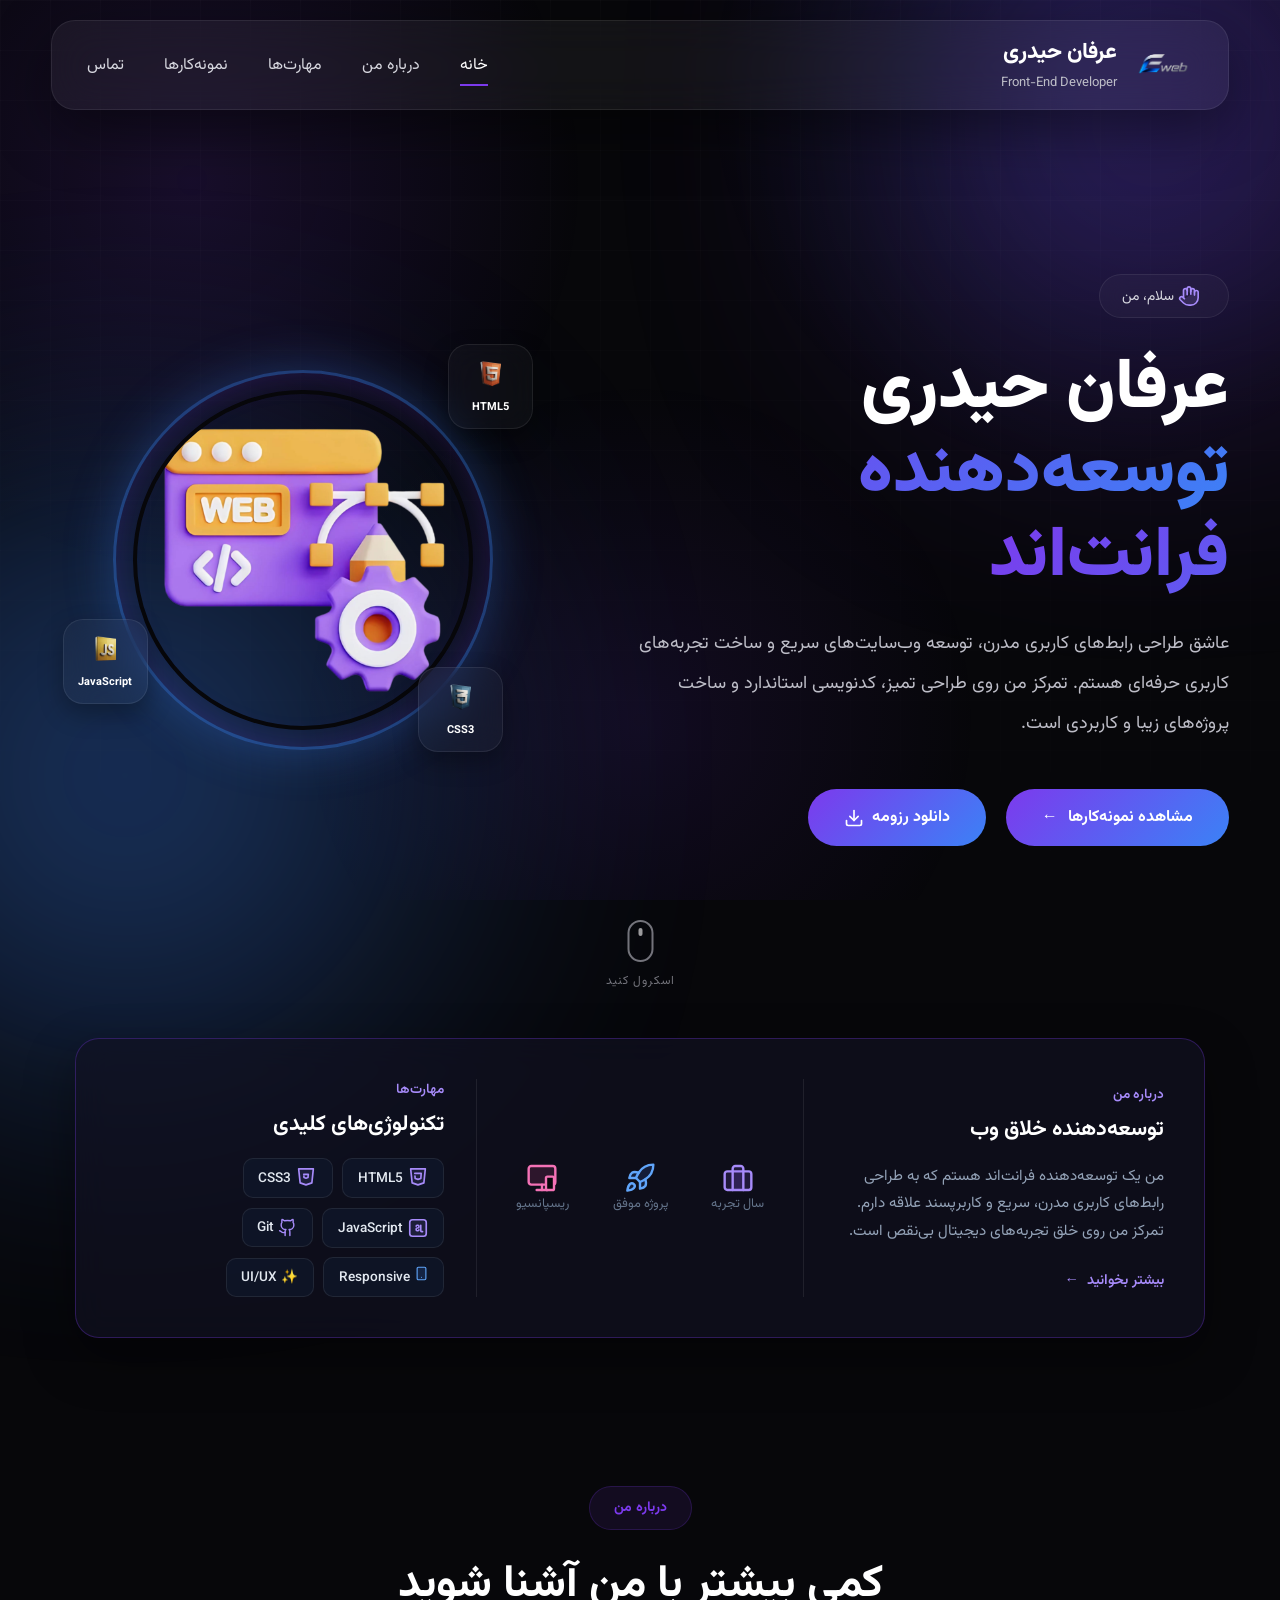
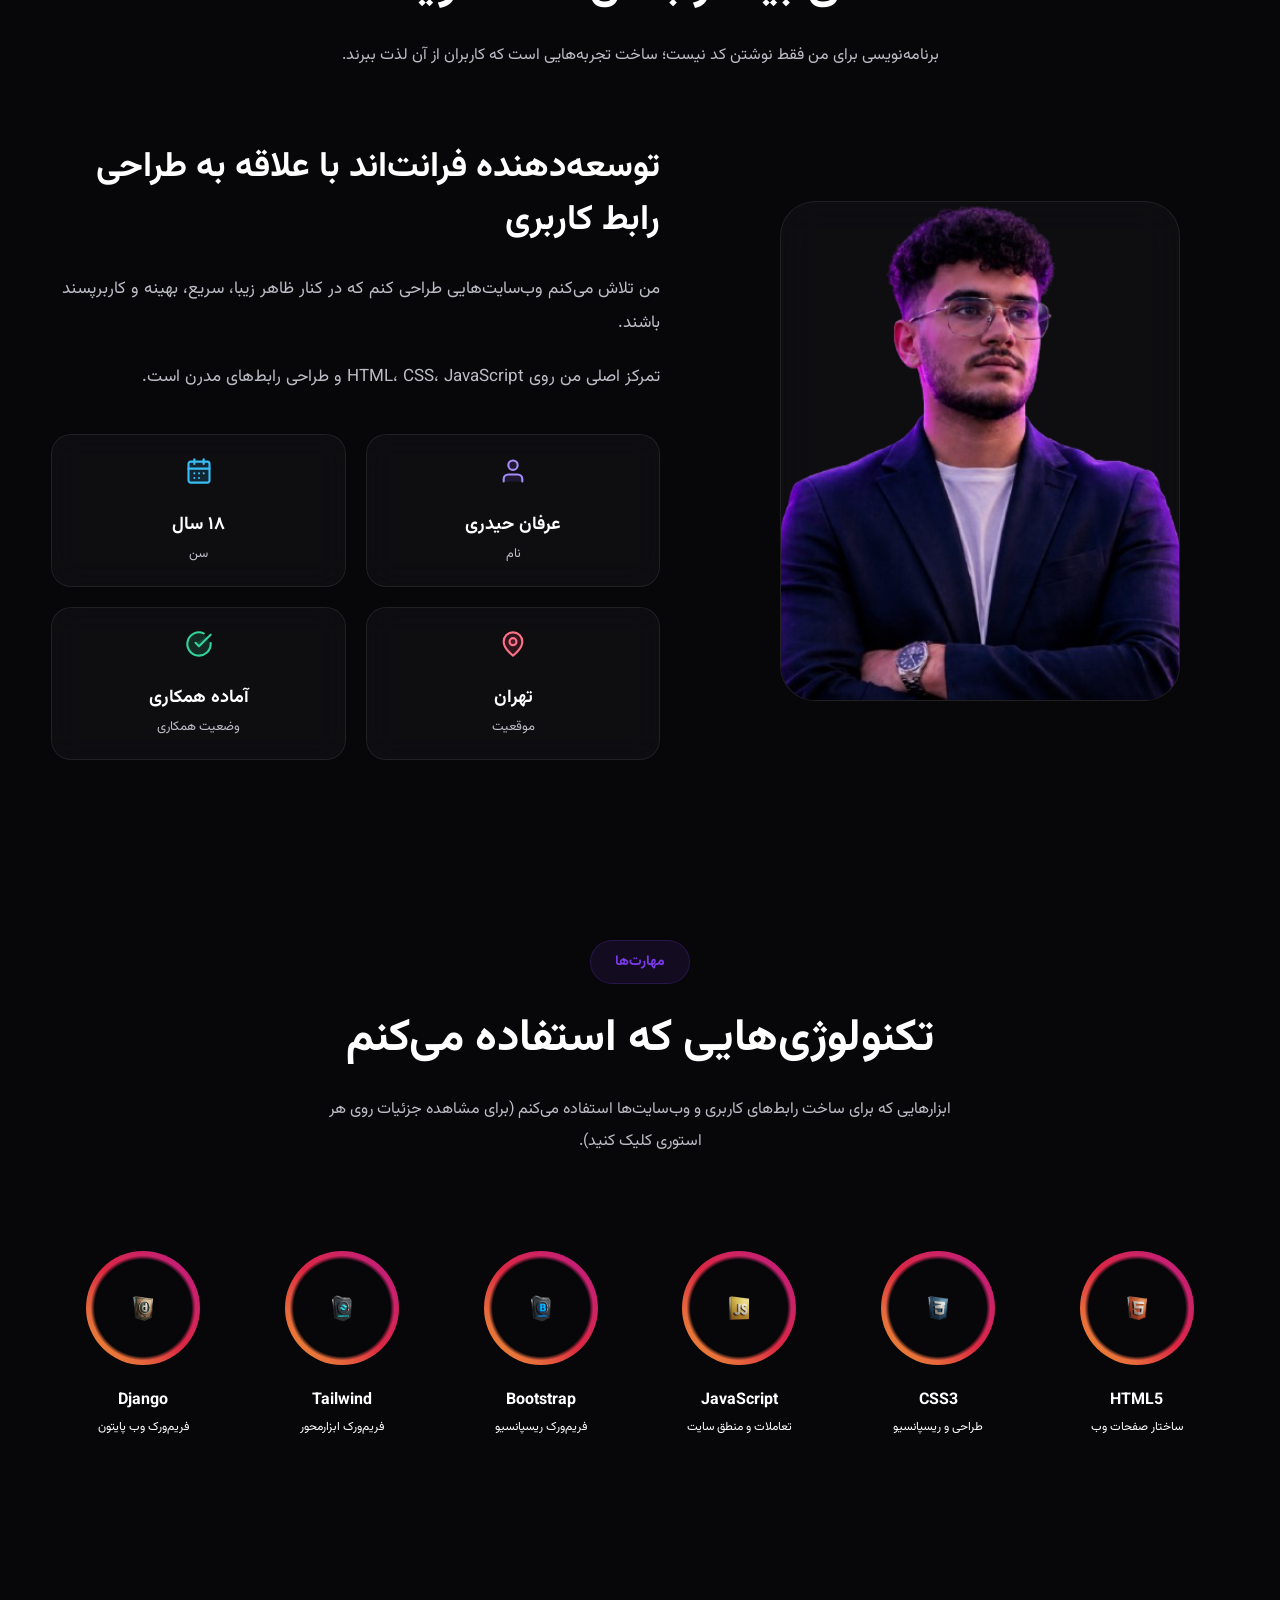
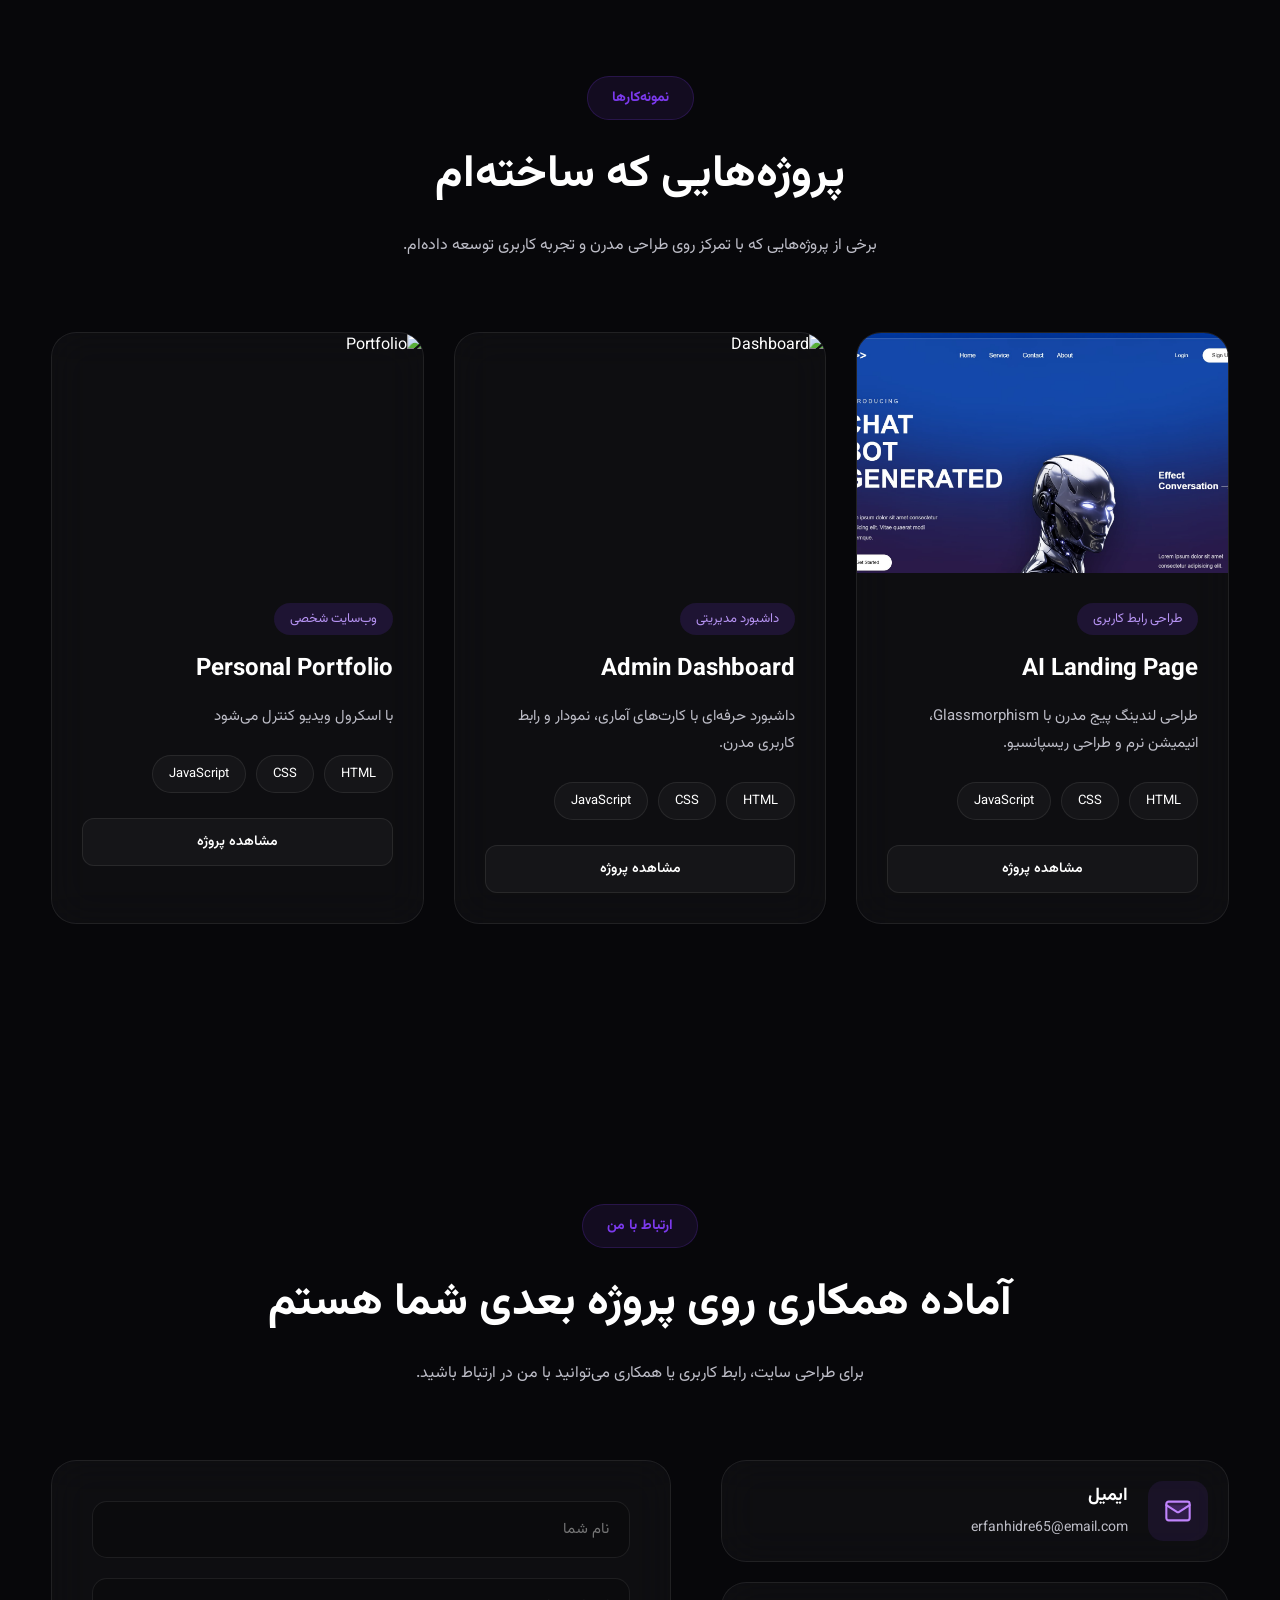
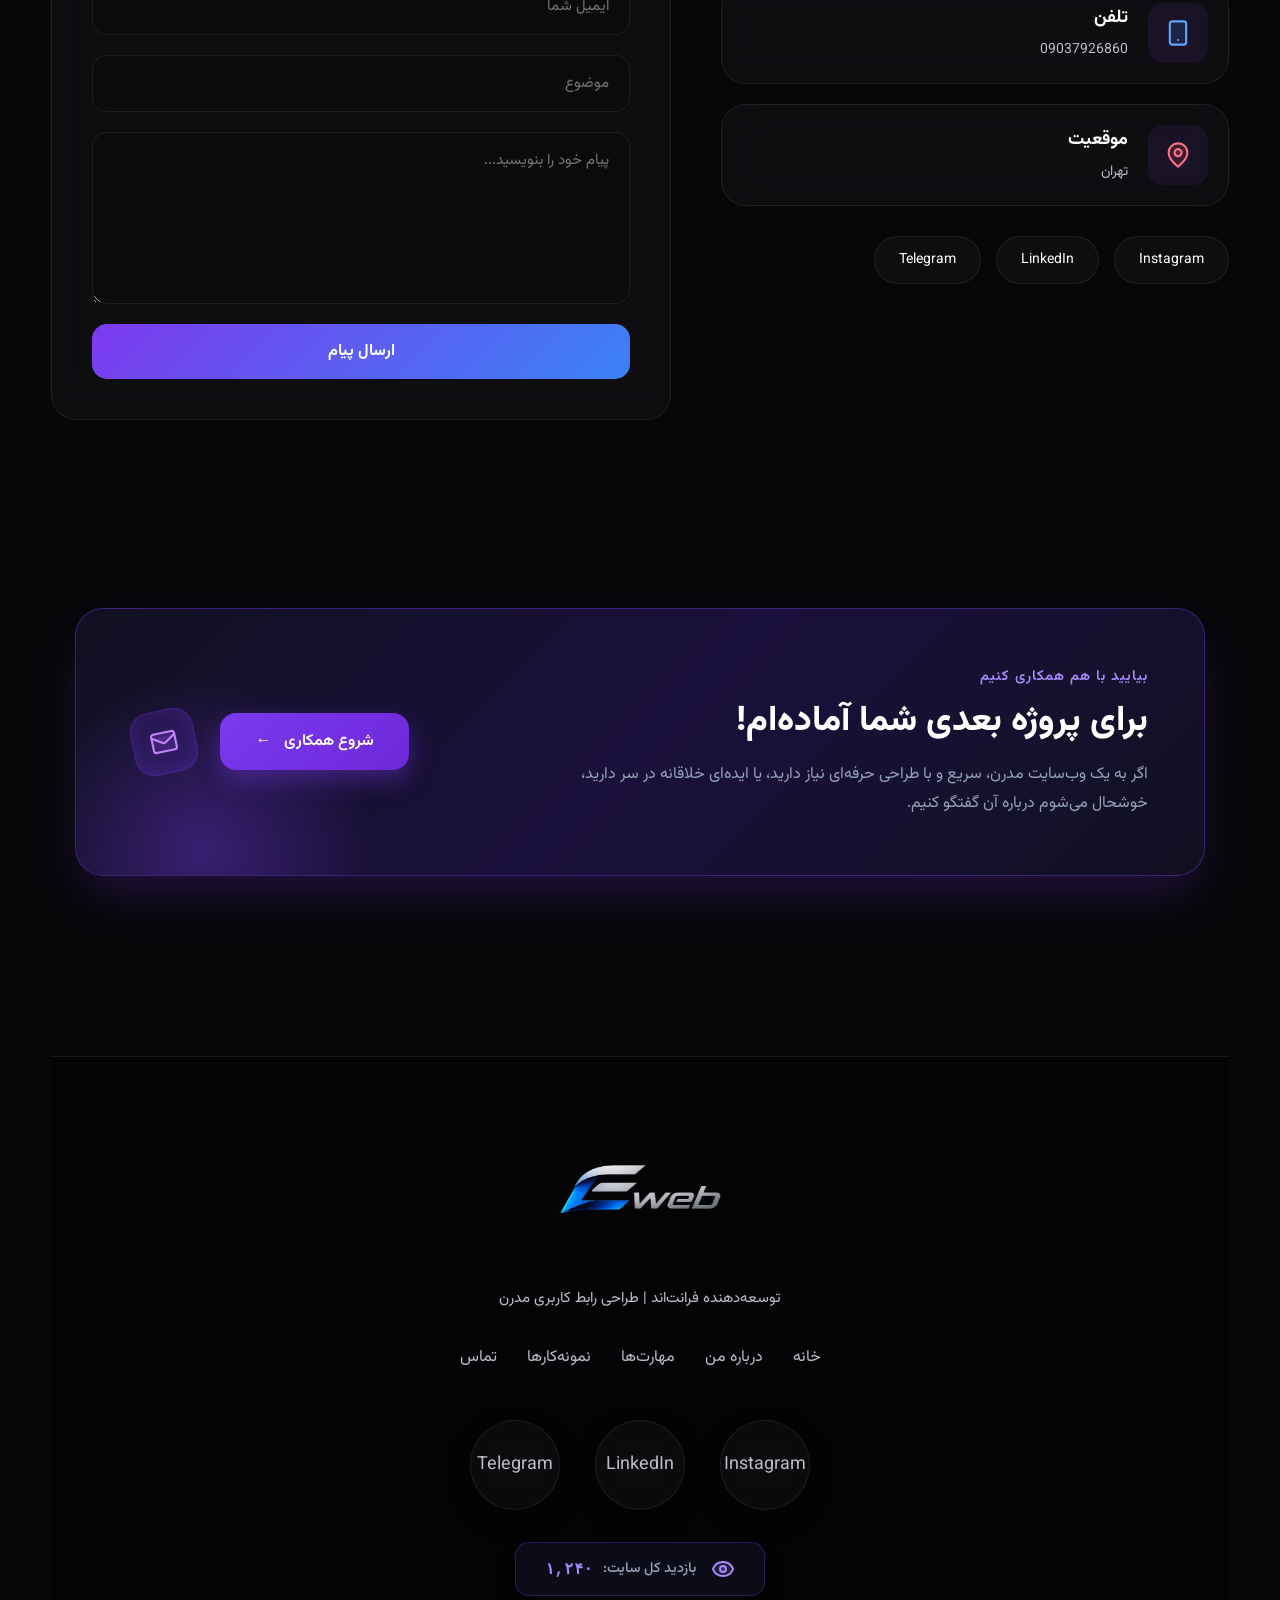
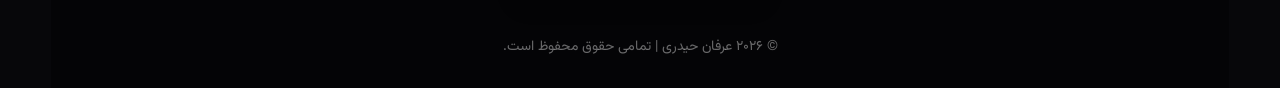
==== commit f2b7f820: "Update index.html" ====
--- a/index.html
+++ b/index.html
@@ -14,7 +14,7 @@
     <link rel="apple-touch-icon" sizes="152x152" href="logo.png">
     <link rel="apple-touch-icon" sizes="180x180" href="logo.png">
     <link rel="icon" type="image/png" sizes="192x192" href="logo.png">
-    <link rel="icon" type="image/png" sizes="32x32" href="logo.png"
+    <link rel="icon" type="image/png" sizes="32x32" href="logo.png">
     <link rel="icon" type="image/png" sizes="96x96" href="logo.png">
     <link rel="icon" type="image/png" sizes="16x16" href="logo.png">
     <link rel="manifest" href="logo.png">
@@ -375,7 +375,7 @@
                     <!-- Project 2 -->
                     <article class="project-card">
                         <div class="project-image">
-                            <img src="assets/project2.jpg" alt="Dashboard">
+                            <img src="dashbord.png" alt="Dashboard">
                         </div>
                         <div class="project-content">
                             <span class="project-category">داشبورد مدیریتی</span>
@@ -387,7 +387,7 @@
                                 <span>JavaScript</span>
                             </div>
                             <div class="project-links">
-                                <a href="projects/project2/index.html">مشاهده پروژه</a>
+                                <a href="dash.html">مشاهده پروژه</a>
                             </div>
                         </div>
                     </article>
@@ -395,19 +395,19 @@
                     <!-- Project 3 -->
                     <article class="project-card">
                         <div class="project-image">
-                            <img src="assets/project3.jpg" alt="Portfolio">
+                            <img src="scrol.jpg" alt="Portfolio">
                         </div>
                         <div class="project-content">
                             <span class="project-category">وب‌سایت شخصی</span>
                             <h3>Personal Portfolio</h3>
-                            <p>طراحی سایت شخصی با تمرکز روی برند شخصی و تجربه کاربری.</p>
+                            <p>با اسکرول ویدیو کنترل می‌شود</p>
                             <div class="project-tech">
                                 <span>HTML</span>
                                 <span>CSS</span>
                                 <span>JavaScript</span>
                             </div>
                             <div class="project-links">
-                                <a href="projects/project3/index.html">مشاهده پروژه</a>
+                                <a href="ScrollVideoSite/vi.html">مشاهده پروژه</a>
                             </div>
                         </div>
                     </article>
@@ -430,7 +430,7 @@
 </svg></div>
                             <div>
                                 <h3>ایمیل</h3>
-                                <span>erfan@email.com</span>
+                                <span>erfanhidre65@email.com</span>
                             </div>
                         </div>
                         <div class="contact-card">
@@ -463,13 +463,29 @@
                     </div>
 
                     <div class="contact-form">
-                        <form>
-                            <input type="text" placeholder="نام شما">
-                            <input type="email" placeholder="ایمیل شما">
-                            <input type="text" placeholder="موضوع">
-                            <textarea rows="6" placeholder="پیام خود را بنویسید..."></textarea>
-                            <button type="submit">ارسال پیام</button>
-                        </form>
+
+<form action="https://formsubmit.co/erfanhidre65@gmail.com" method="POST">
+
+    <input type="text" name="name" placeholder="نام شما" required>
+
+    <input type="email" name="email" placeholder="ایمیل شما" required>
+
+    <input type="text" name="subject" placeholder="موضوع">
+
+    <textarea name="message" rows="6" placeholder="پیام خود را بنویسید..." required></textarea>
+
+    <!-- تنظیمات FormSubmit -->
+    <input type="hidden" name="_captcha" value="false">
+    <input type="hidden" name="_template" value="table">
+
+    <!-- بعد از ارسال به همین سایت برگردد -->
+
+
+    <button type="submit">
+        ارسال پیام
+    </button>
+
+</form>
                     </div>
                 </div>
             </section>
--- a/my.css
+++ b/my.css
@@ -681,46 +681,86 @@
     font-size: 13px;
 }
 
+/* بخش مهارت‌ها و استوری‌ها */
+.skills {
+    padding: 80px 0;
+}
+
 .skills-grid {
     display: grid;
-    grid-template-columns: repeat(3, 1fr);
-    gap: 30px;
-    margin-top: 60px;
+    grid-template-columns: repeat(6, 1fr);
+    gap: 15px;
 }
 
 .skill-card {
-    background: transparent !important;
-    border: none !important;
-    backdrop-filter: none !important;
-    -webkit-backdrop-filter: none !important;
-    box-shadow: none !important;
-    padding: 20px 10px;
+    background: var(--card-bg);
+    border: 1px solid var(--border-color);
+    padding: 20px 15px;
+    border-radius: 20px;
     text-align: center;
-    transition: transform 0.3s ease;
-}
-/* حذف هاور (حرکت و تغییر رنگ) از روی کارت مهارت‌ها */
-.skills-grid .skill-card:hover {
-    transform: none !important;
-    border-color: var(--border) !important;
-    box-shadow: none !important;
-}
-
-.skill-card img {
-    width: 100px;      
-    height: 100px;     
-    margin: 0 auto 25px;
+}
+
+.skill-icon-wrapper {
+    position: relative;
+    width: 75px;
+    height: 75px;
+    margin: 0 auto 15px auto;
+    cursor: pointer;
+    display: flex;
+    align-items: center;
+    justify-content: center;
+}
+
+.story-ring {
+    position: absolute;
+    top: 0;
+    left: 0;
+    width: 100%;
+    height: 100%;
+    border-radius: 50%;
+    border: 3px solid transparent;
+    background: linear-gradient(135deg, #7c3aed, #3b82f6) border-box;
+    -webkit-mask: linear-gradient(#fff 0 0) padding-box, linear-gradient(#fff 0 0);
+    -webkit-mask-composite: destination-out;
+    mask-composite: exclude;
+    animation: rotateRing 8s linear infinite;
+}
+
+@keyframes rotateRing {
+    to { transform: rotate(360deg); }
+}
+
+.avatar-in-ring {
+    width: 55px;
+    height: 55px;
+    border-radius: 50%;
     object-fit: contain;
-    filter: drop-shadow(0 5px 10px rgba(0,0,0,0.3));
+    background: rgba(255,255,255,0.05);
+    padding: 8px;
 }
 
 .skill-card h3 {
-    font-size: 24px;
-    margin-bottom: 10px;
+    font-size: 1rem;
+    margin-bottom: 6px;
 }
 
 .skill-card p {
-    color: var(--text);
-    font-size: 15px;
+    color: var(--text-muted);
+    font-size: 0.75rem;
+    line-height: 1.4;
+}
+
+/* تنظیم ریسپانسیو برای موبایل و تبلت */
+@media (max-width: 992px) {
+    .skills-grid {
+        grid-template-columns: repeat(3, 1fr);
+    }
+}
+
+@media (max-width: 576px) {
+    .skills-grid {
+        grid-template-columns: repeat(2, 1fr);
+    }
 }
 
 .projects-grid {
@@ -1512,4 +1552,4 @@
 
 .modal-close-btn {
     width: 100%;
-}+}
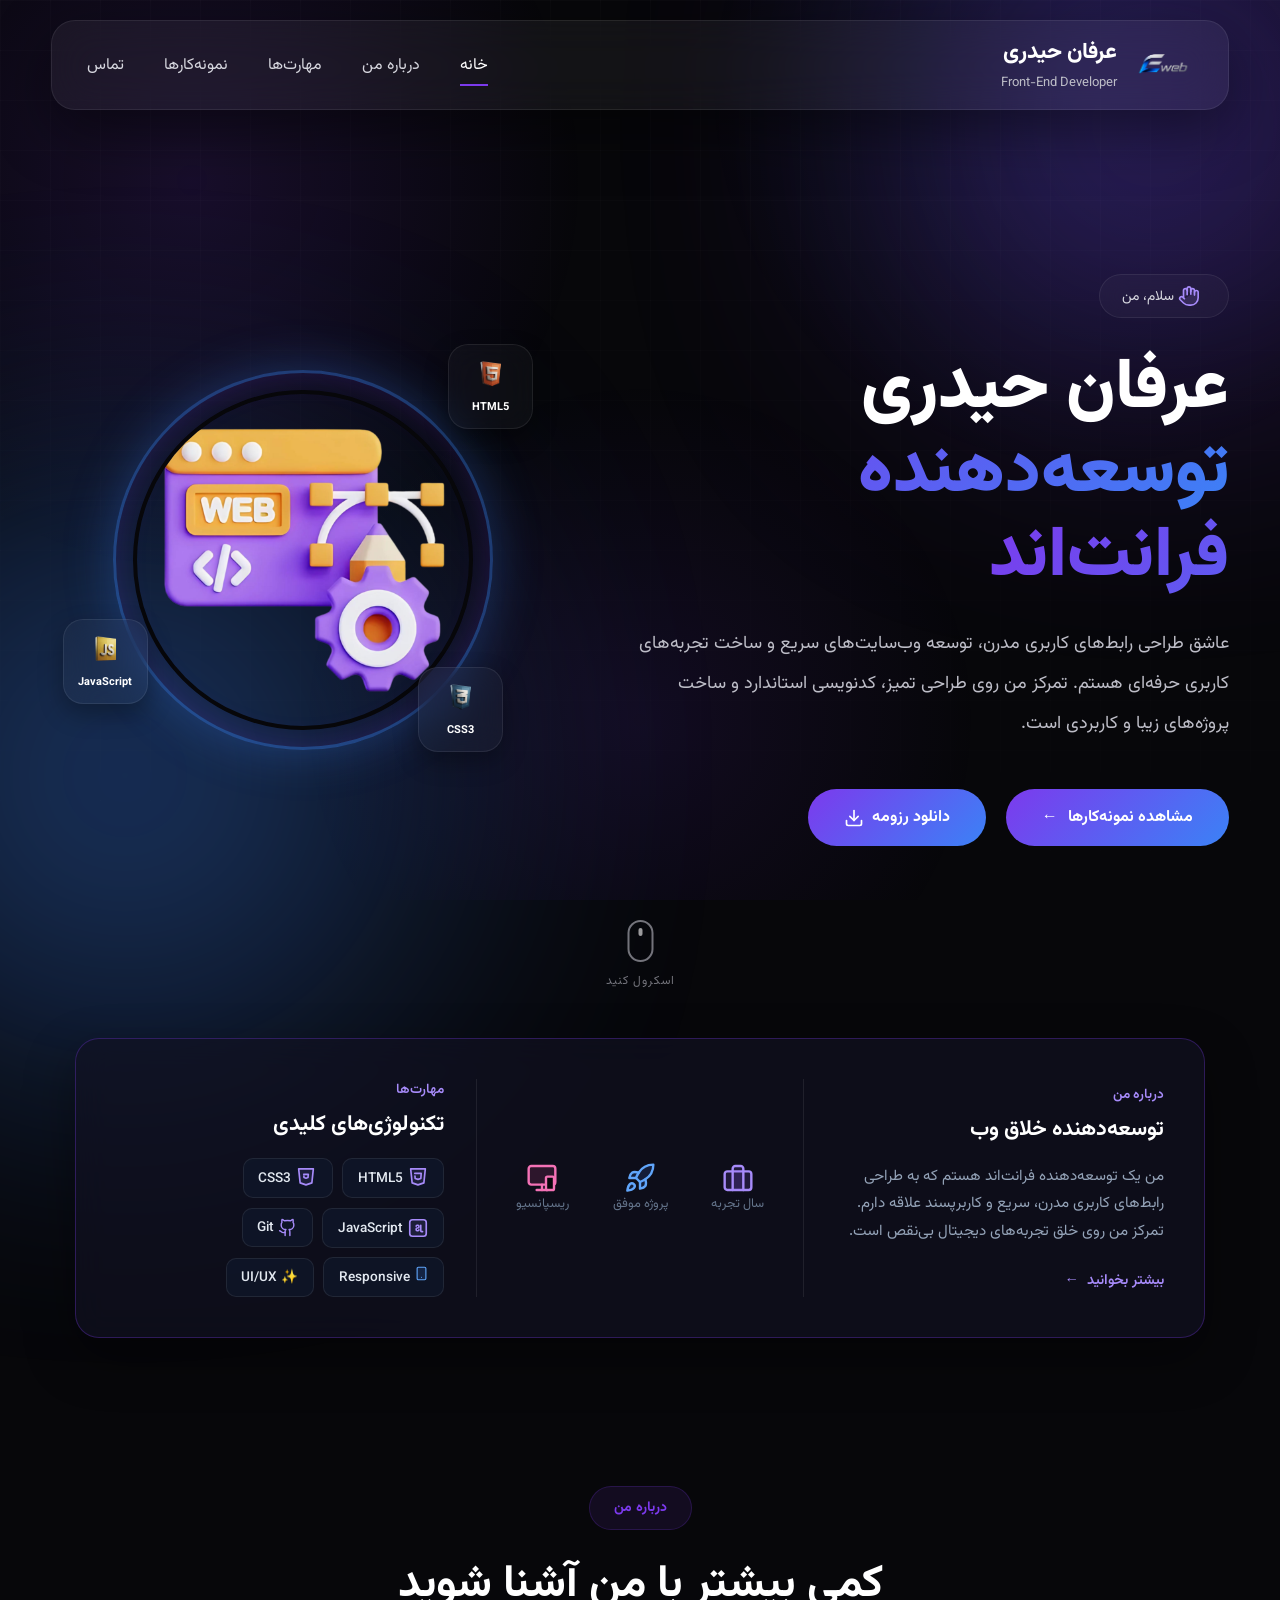
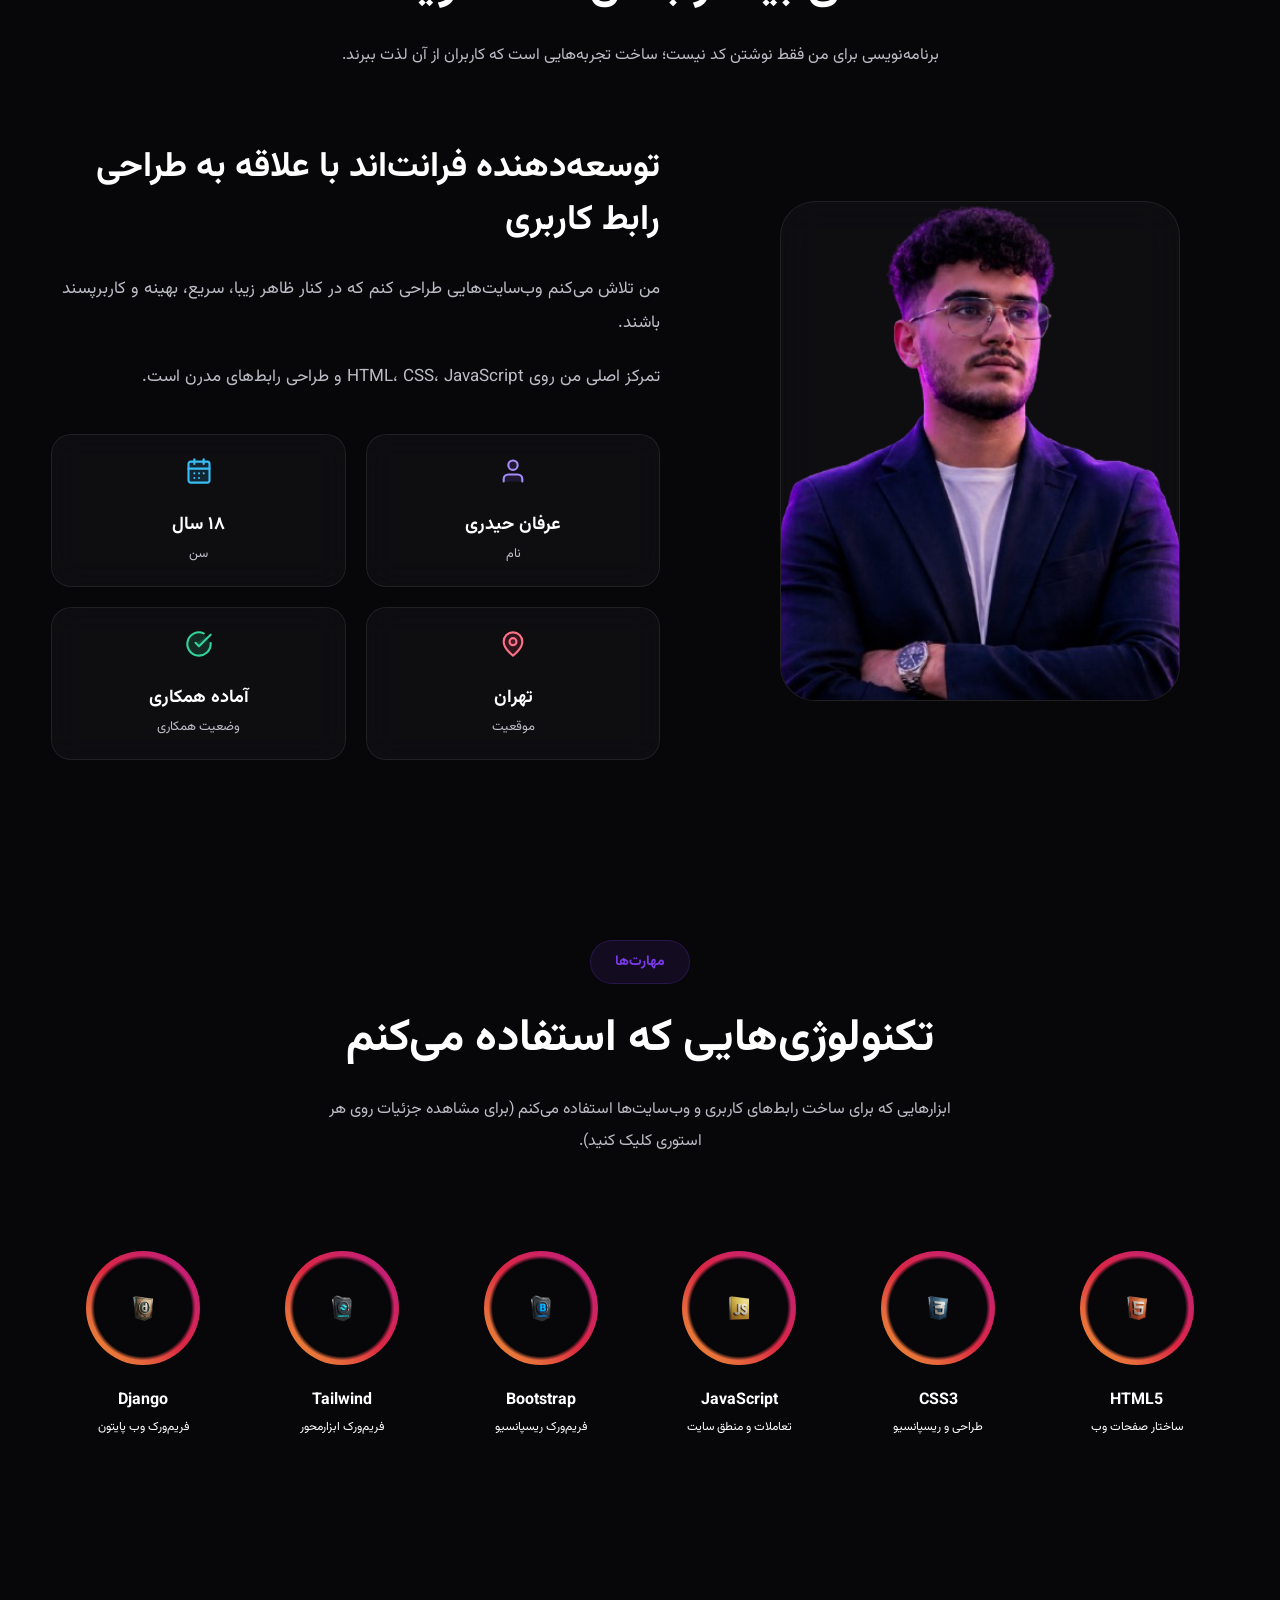
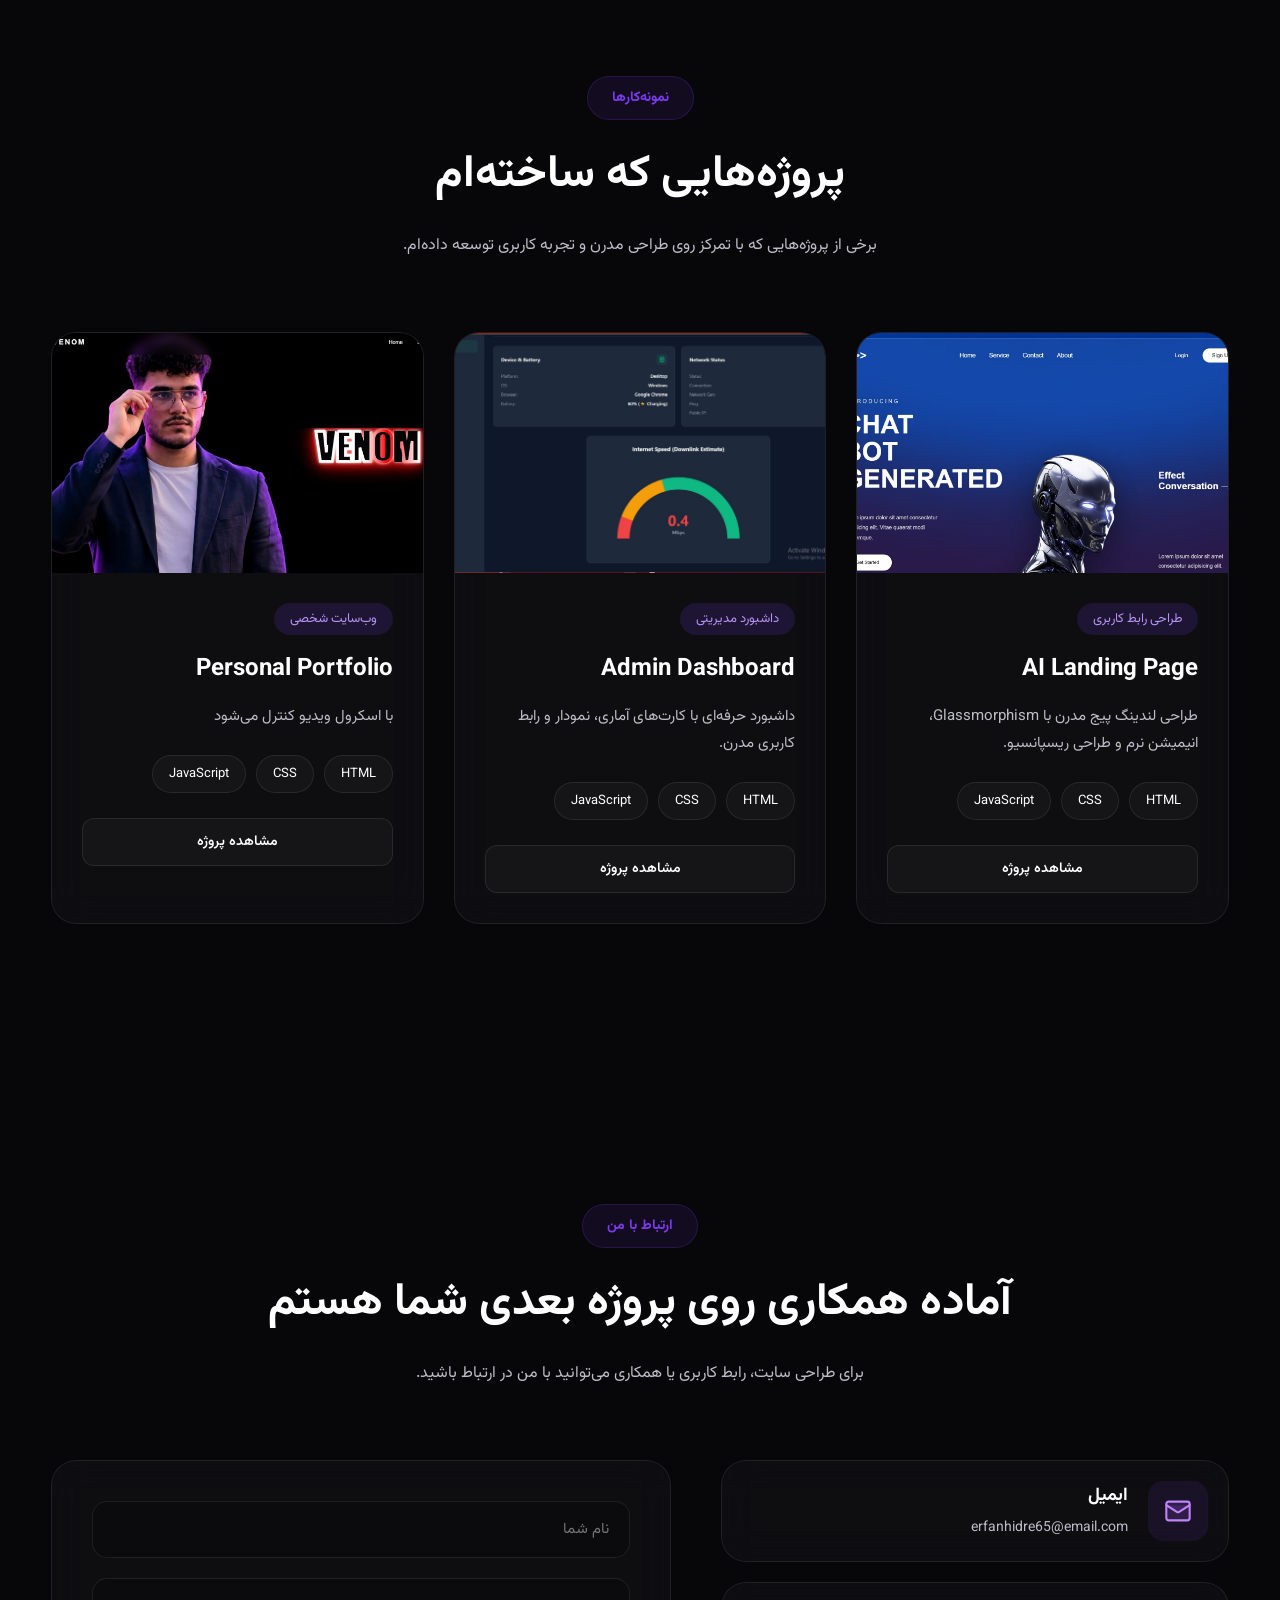
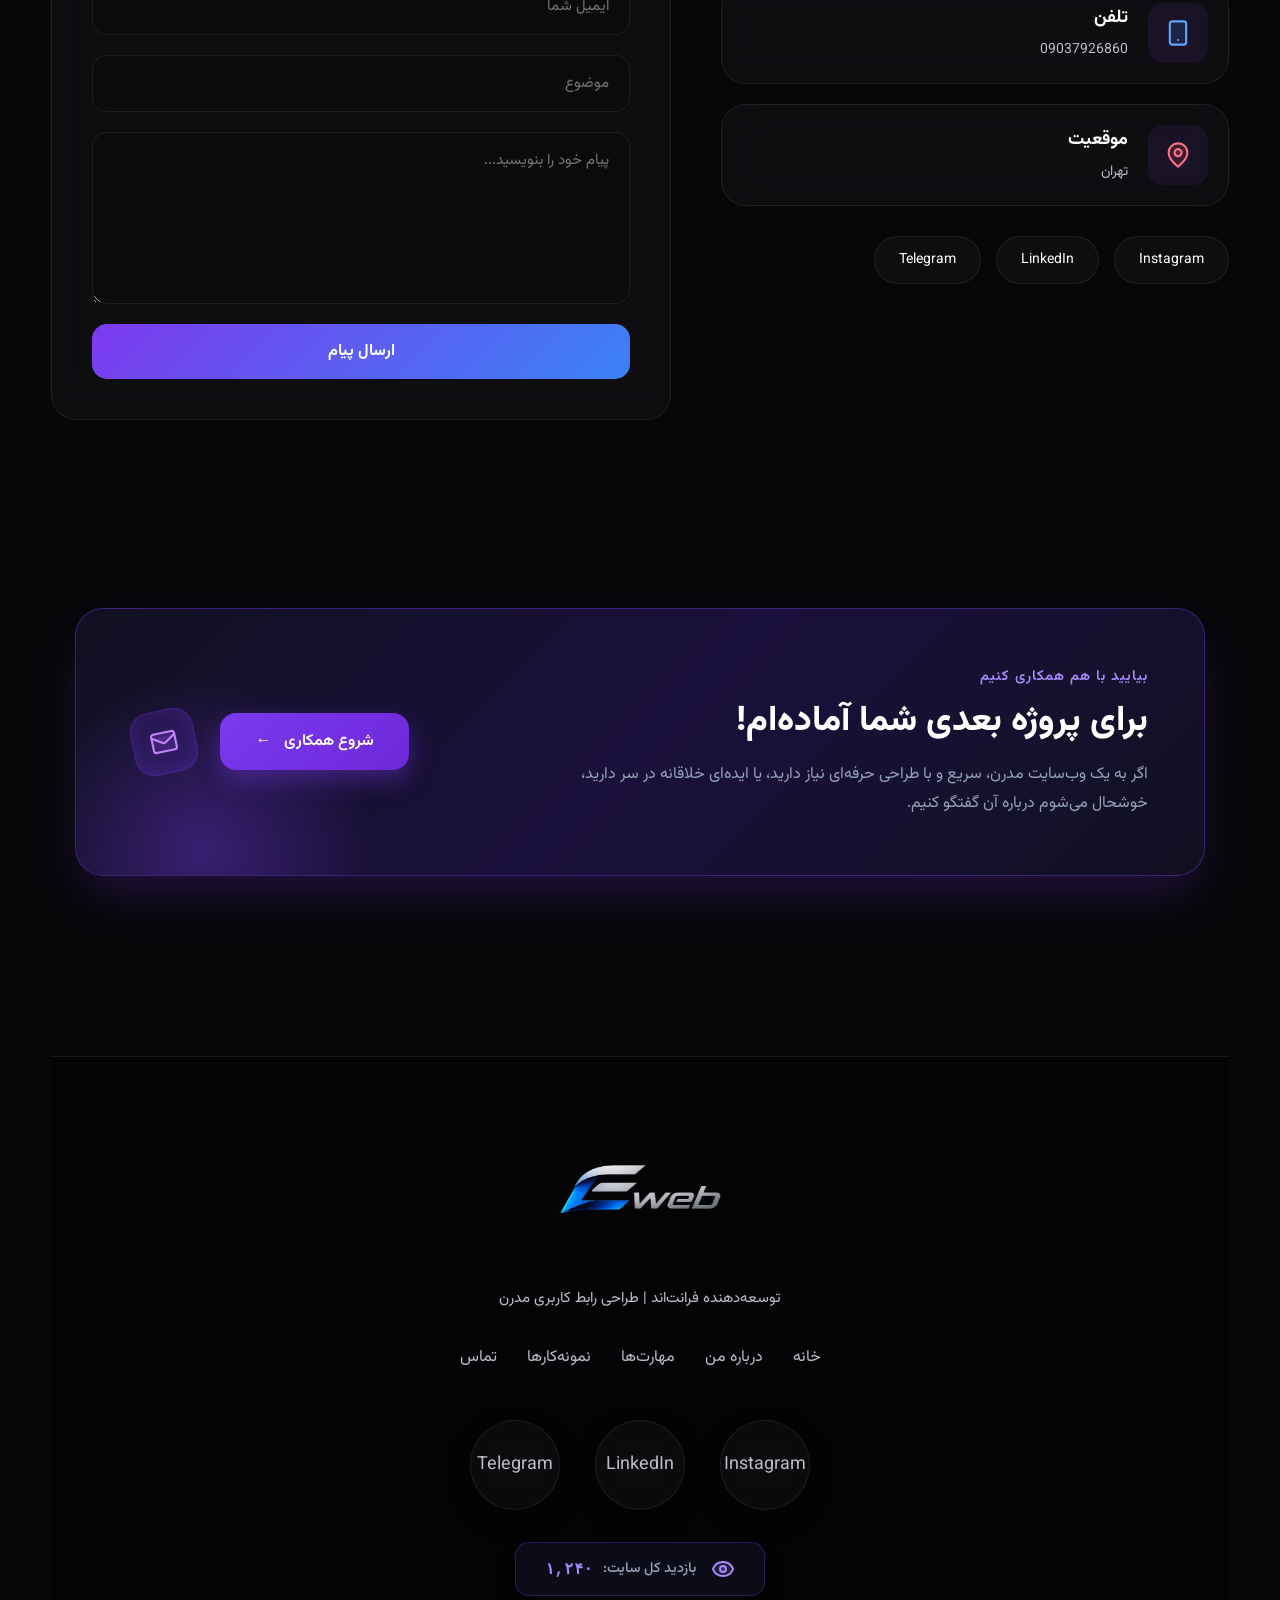
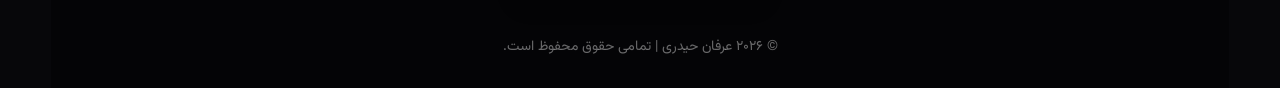
==== commit 1329a098: "Update index.html" ====
--- a/index.html
+++ b/index.html
@@ -479,6 +479,8 @@
     <input type="hidden" name="_template" value="table">
 
     <!-- بعد از ارسال به همین سایت برگردد -->
+    <input type="hidden" name="_next" value="https://erfanhidre65-cmd.github.io/erfansite/?success=true">
+<input type="hidden" name="_captcha" value="false">
 
 
     <button type="submit">
@@ -692,6 +694,10 @@
         closeSkillModal();
     }
 });
+        if (window.location.search.includes("success=true")) {
+    alert("✅ پیام شما با موفقیت ارسال شد.");
+    window.history.replaceState({}, document.title, window.location.pathname);
+}
     </script>
 
 </body>
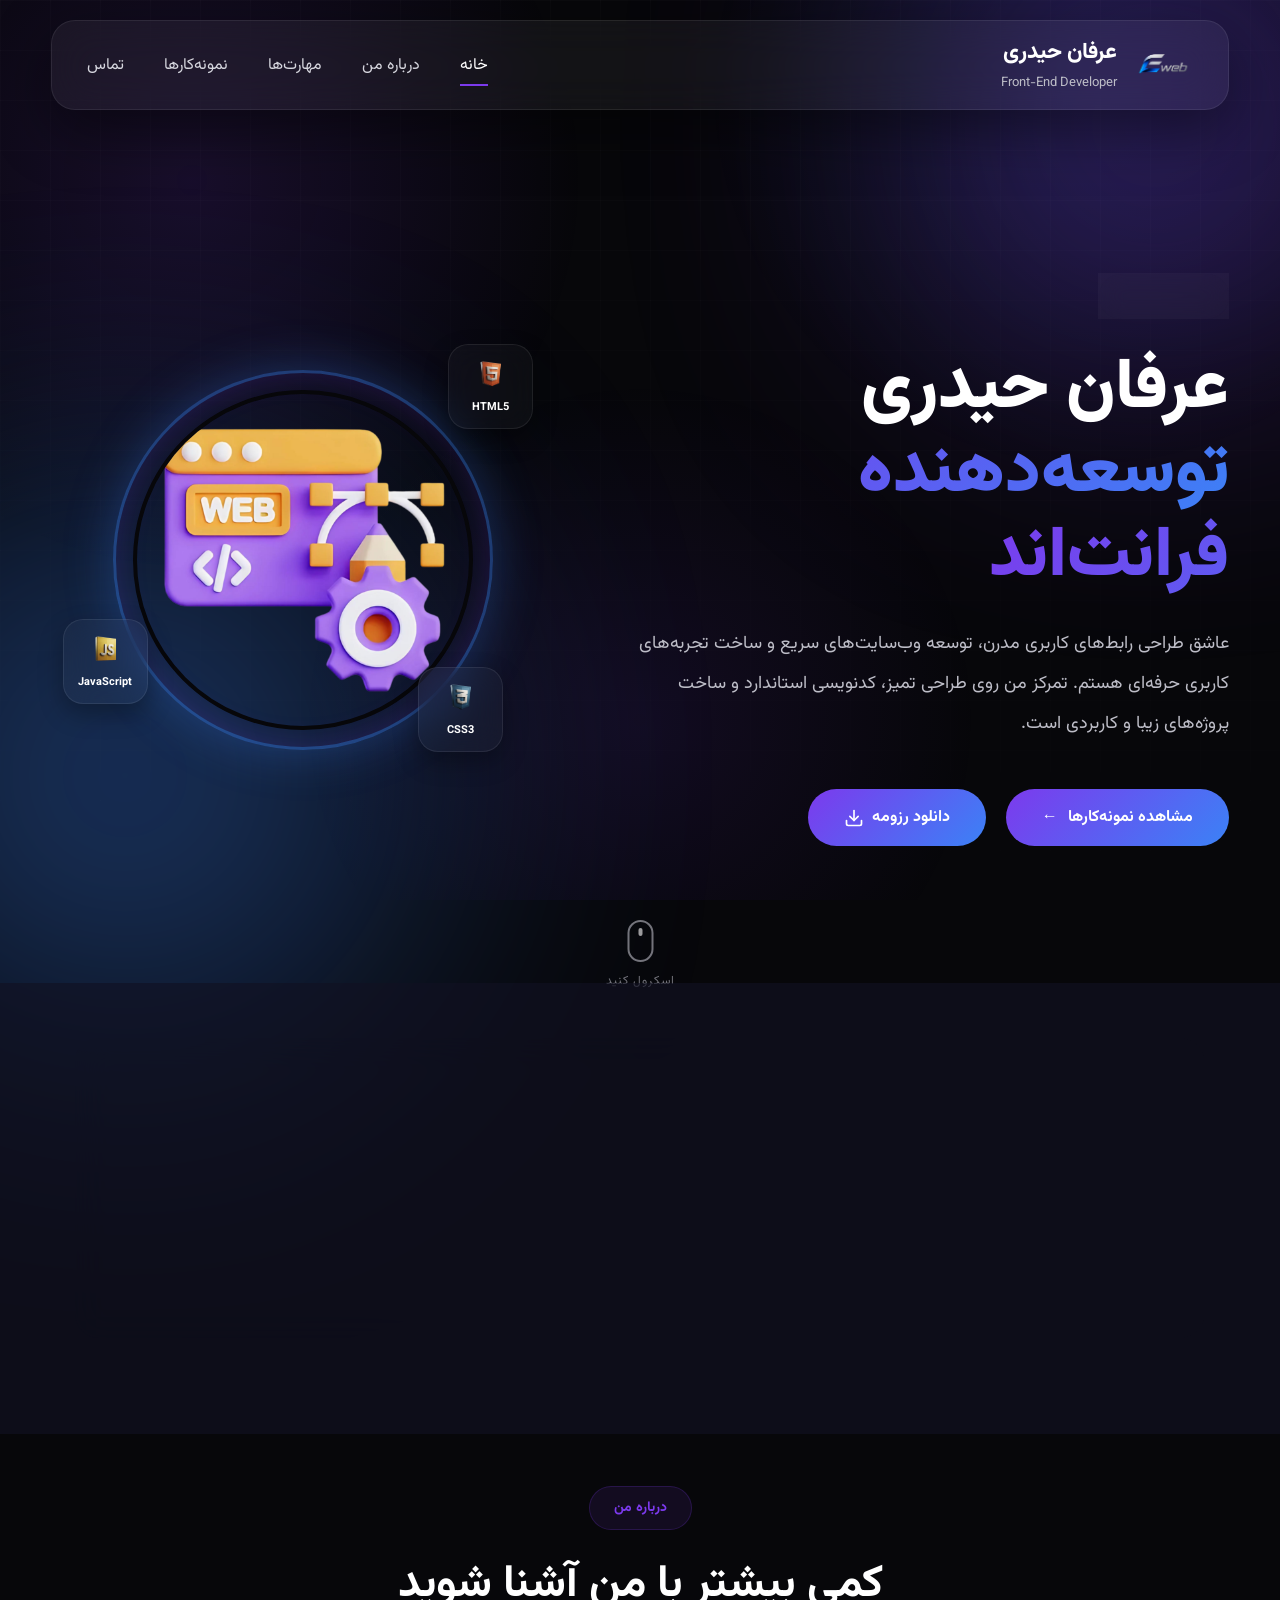
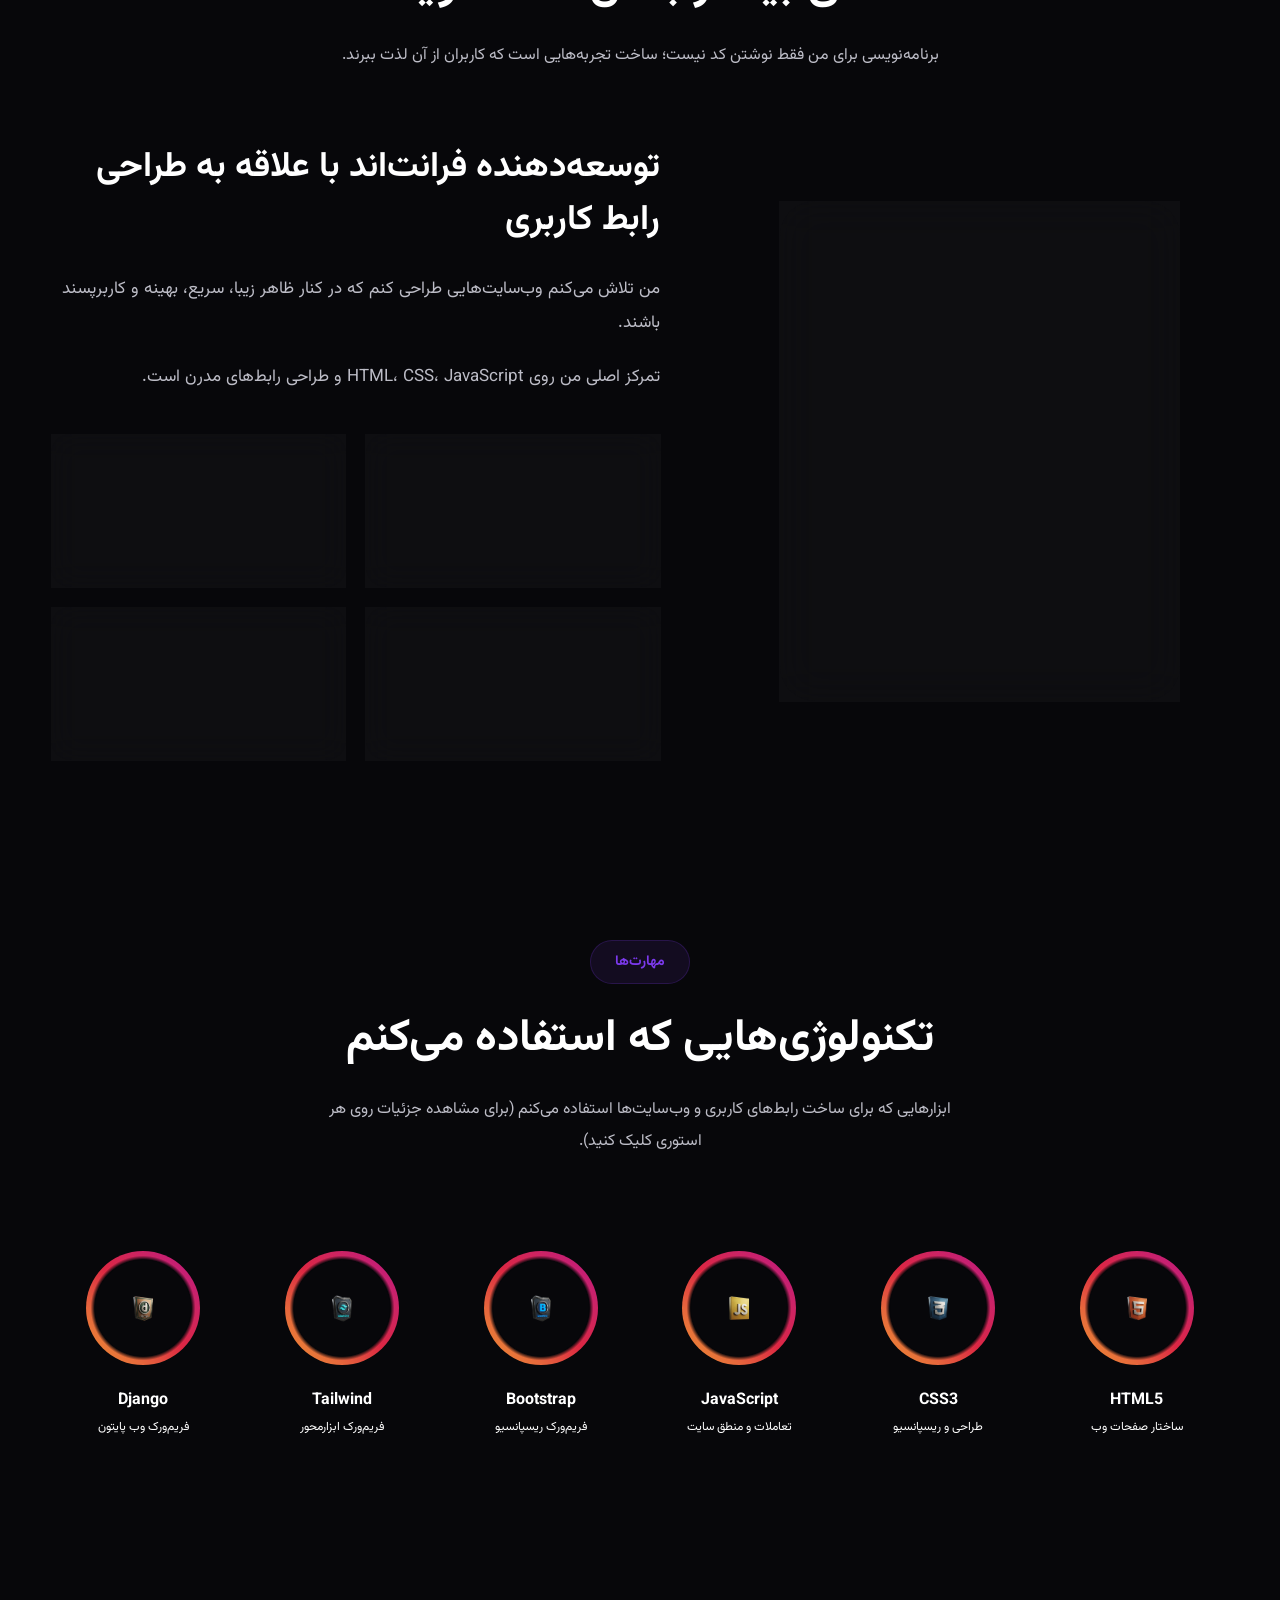
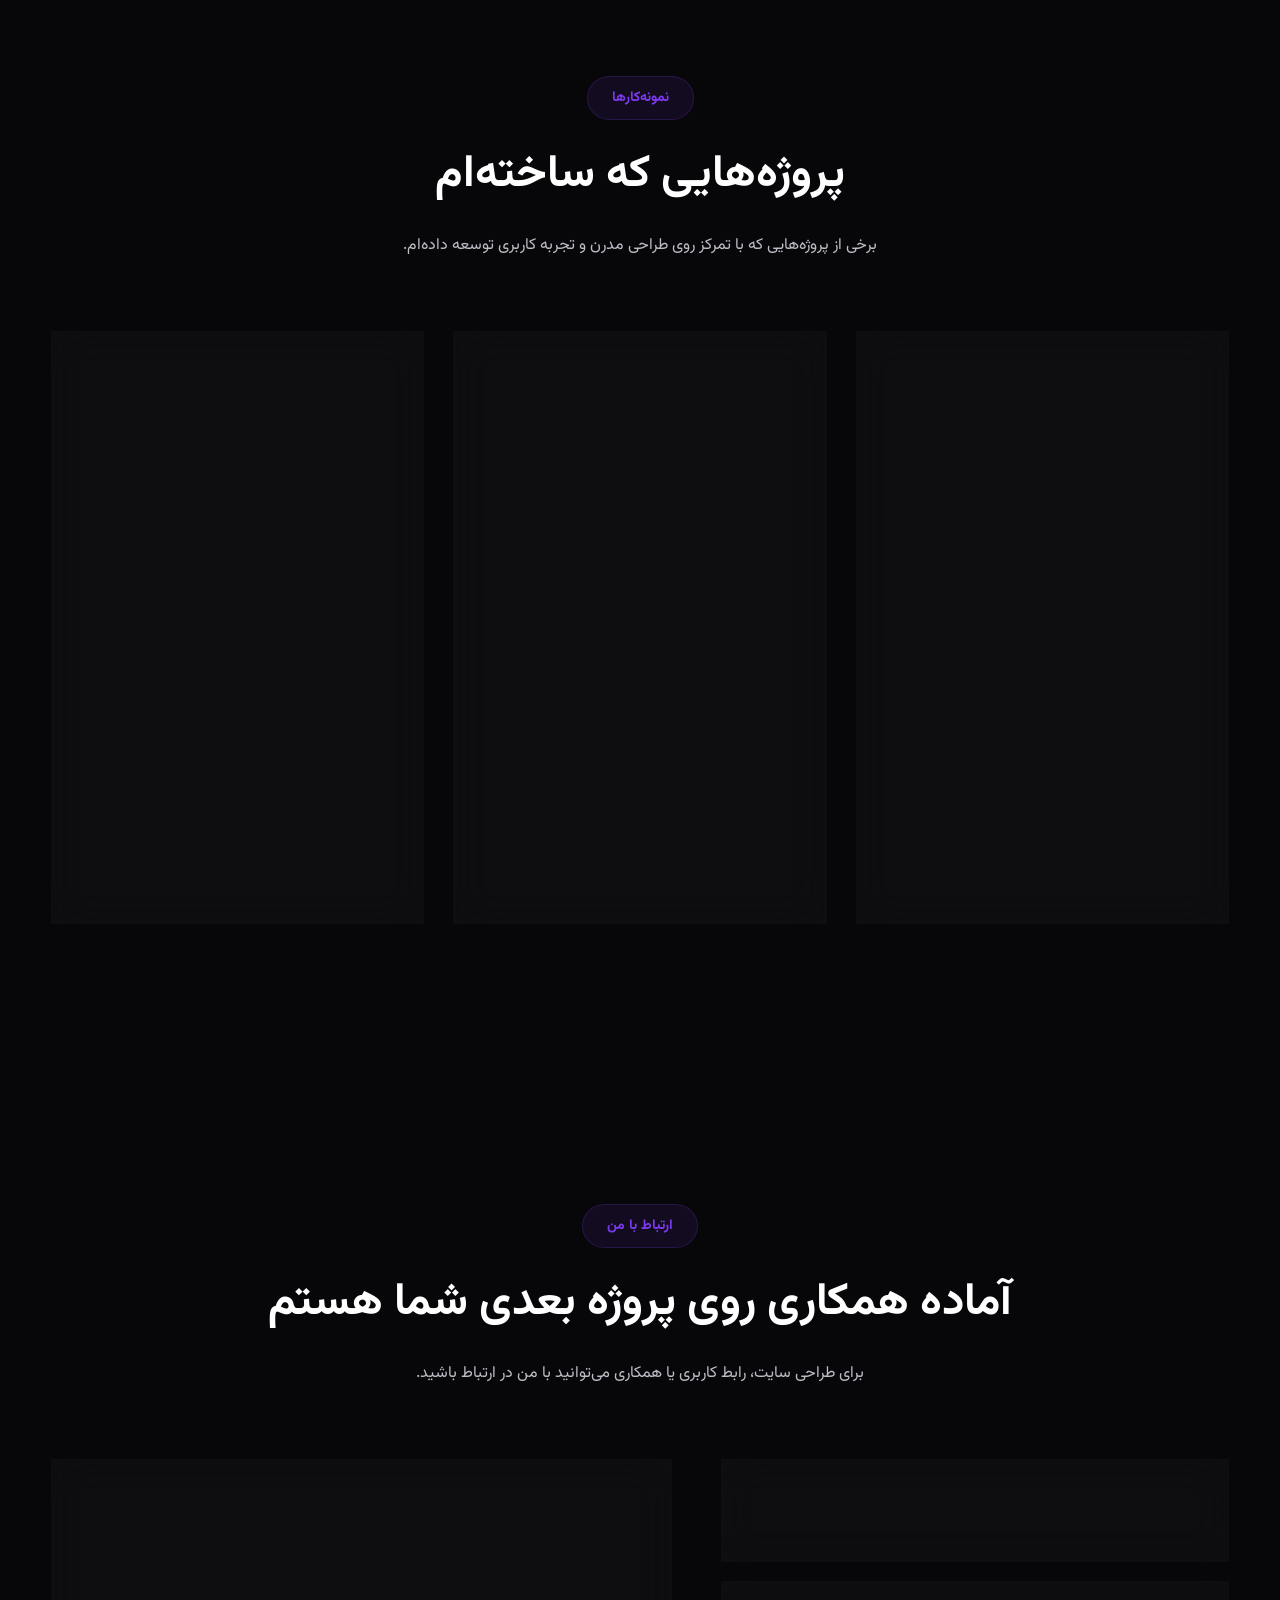
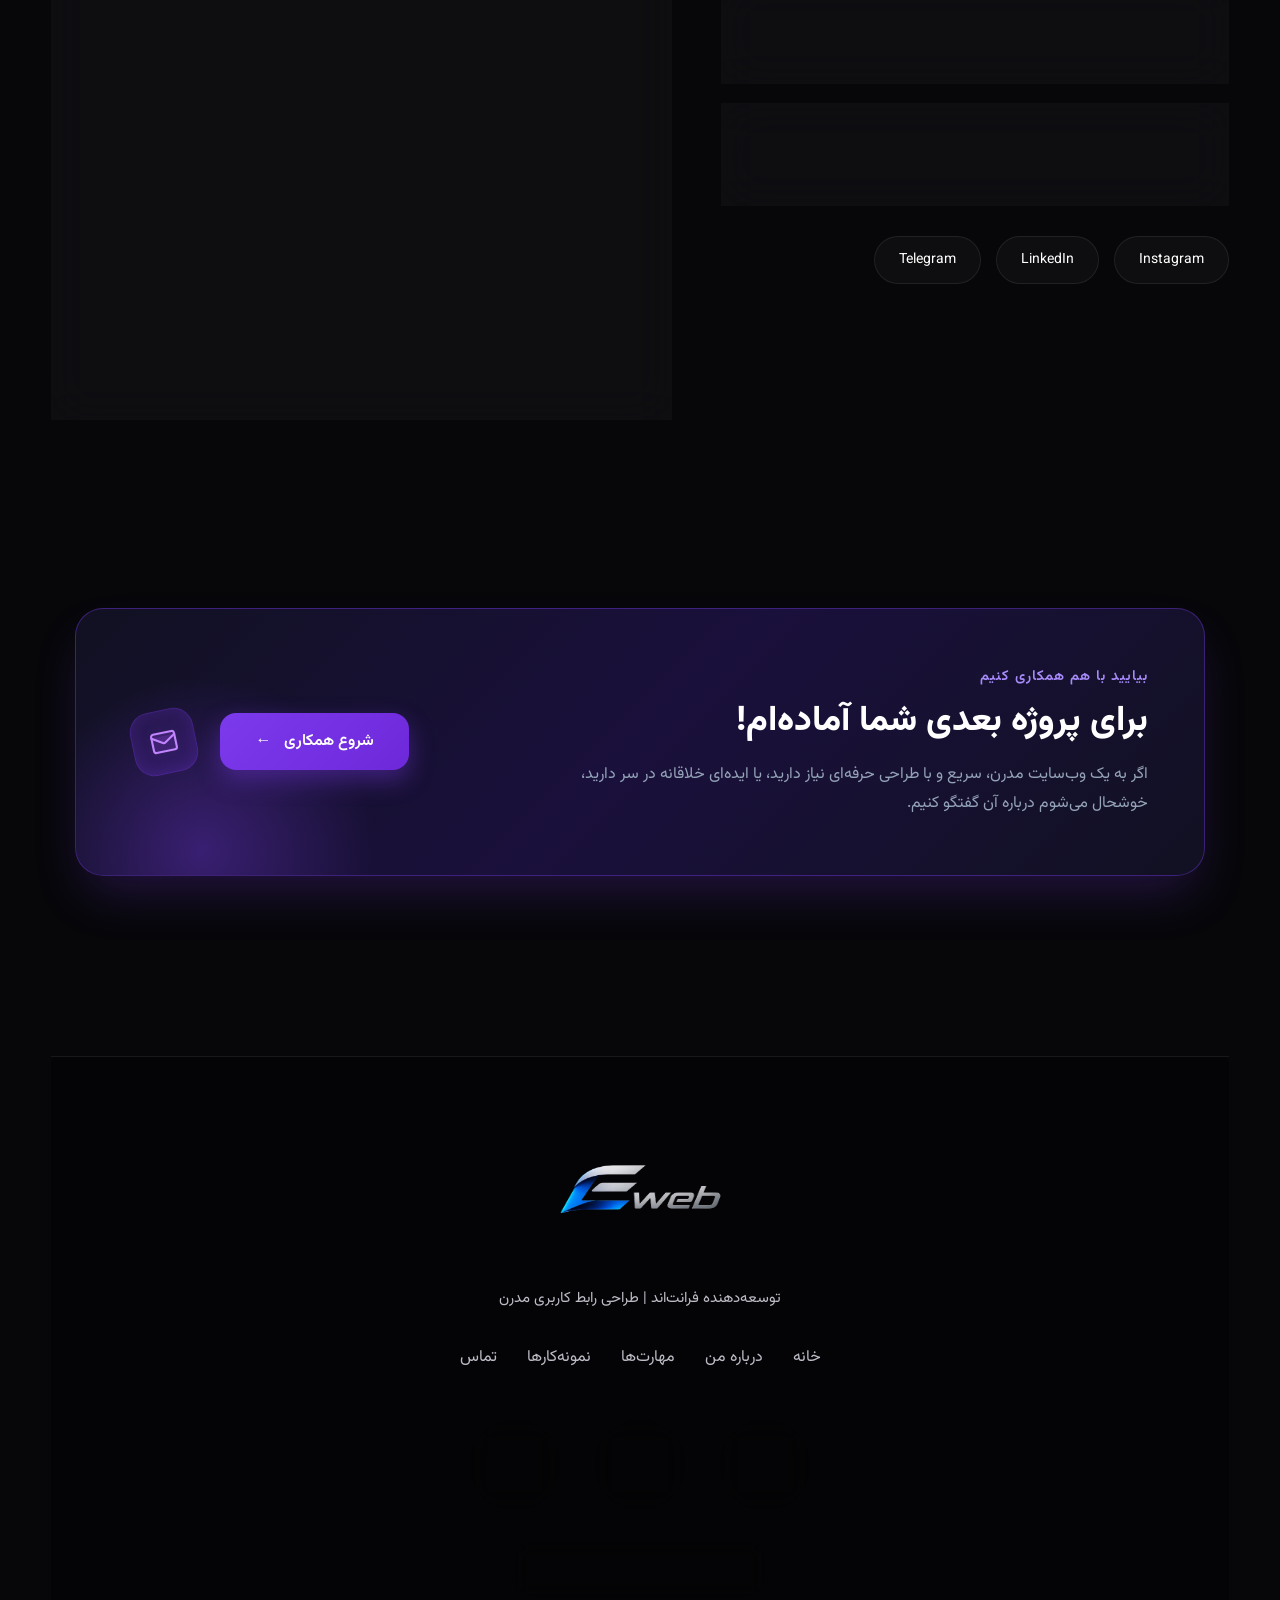
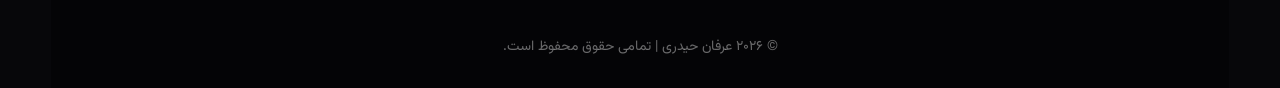
==== commit f3d72cd1: "Update index.html" ====
--- a/index.html
+++ b/index.html
@@ -473,14 +473,10 @@
     <input type="text" name="subject" placeholder="موضوع">
 
     <textarea name="message" rows="6" placeholder="پیام خود را بنویسید..." required></textarea>
-
-    <!-- تنظیمات FormSubmit -->
-    <input type="hidden" name="_captcha" value="false">
+     <input type="hidden" name="_captcha" value="false">
     <input type="hidden" name="_template" value="table">
-
-    <!-- بعد از ارسال به همین سایت برگردد -->
     <input type="hidden" name="_next" value="https://erfanhidre65-cmd.github.io/erfansite/?success=true">
-<input type="hidden" name="_captcha" value="false">
+
 
 
     <button type="submit">
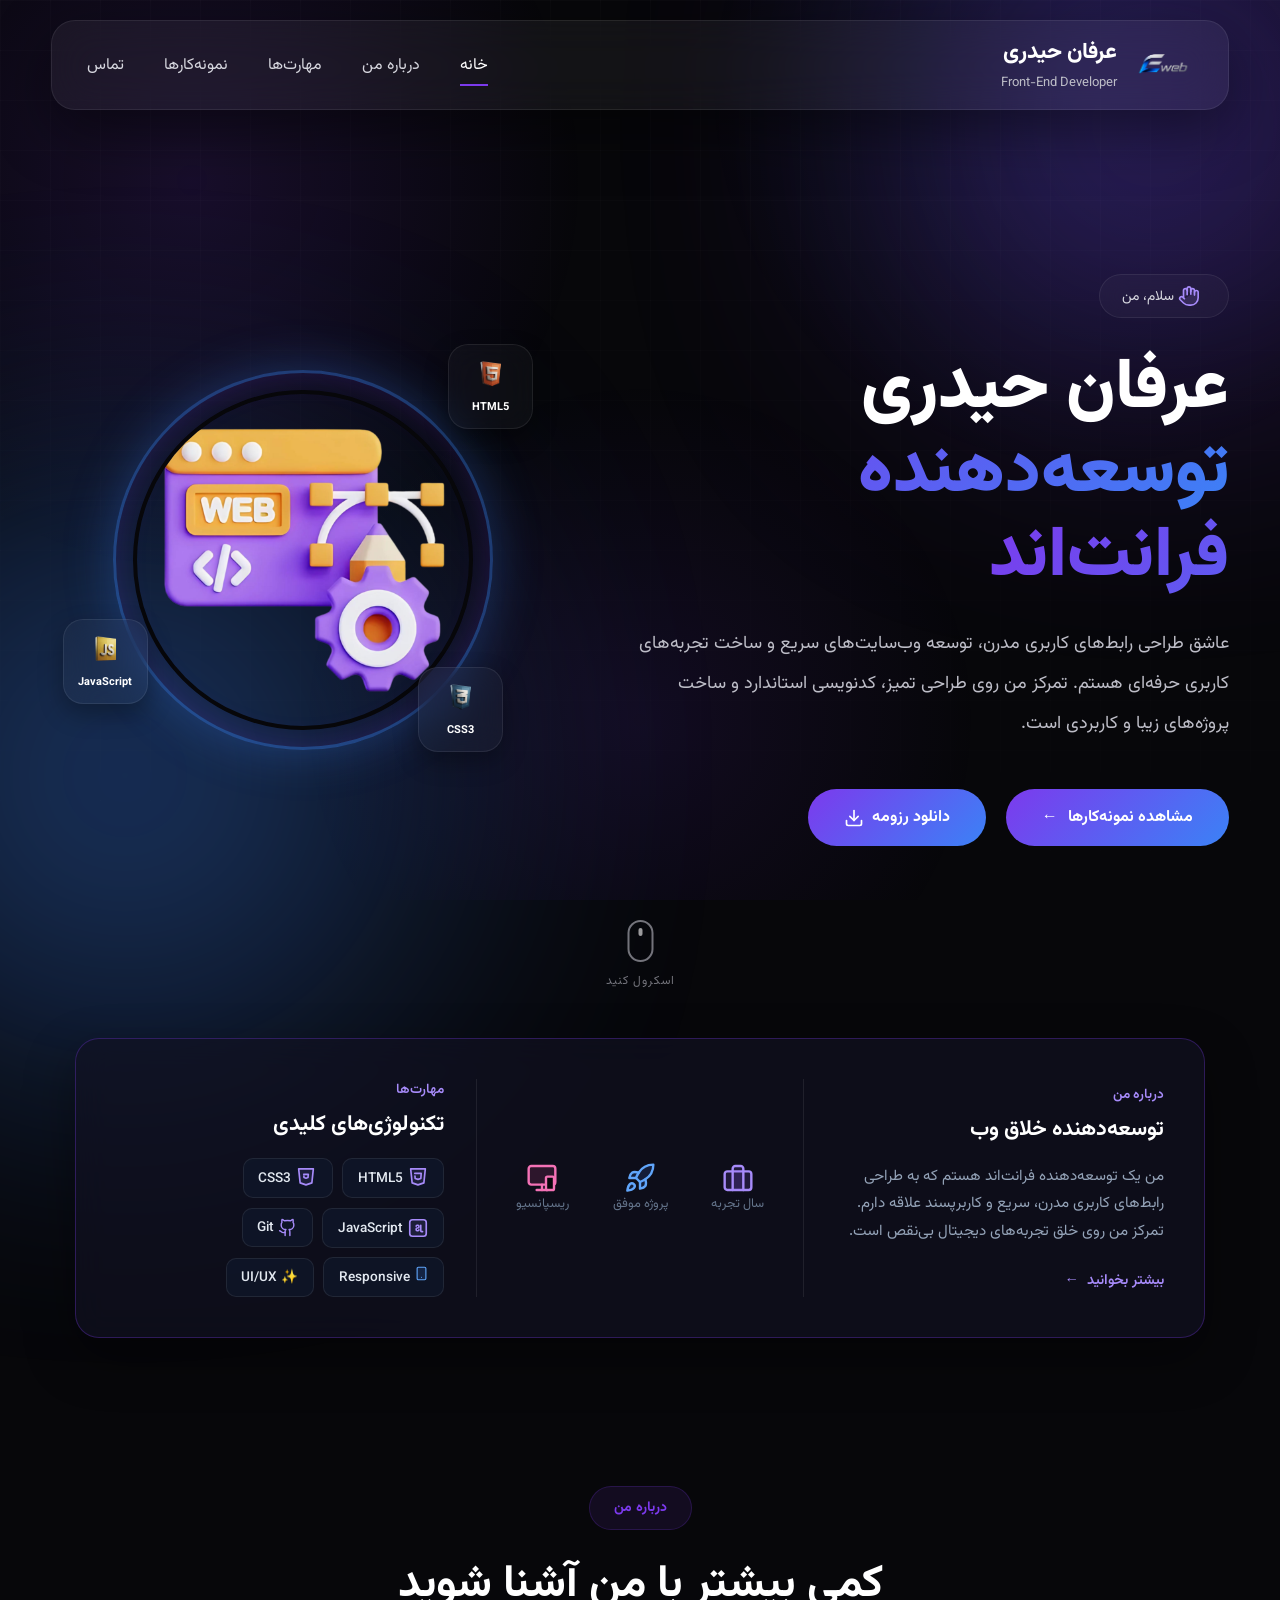
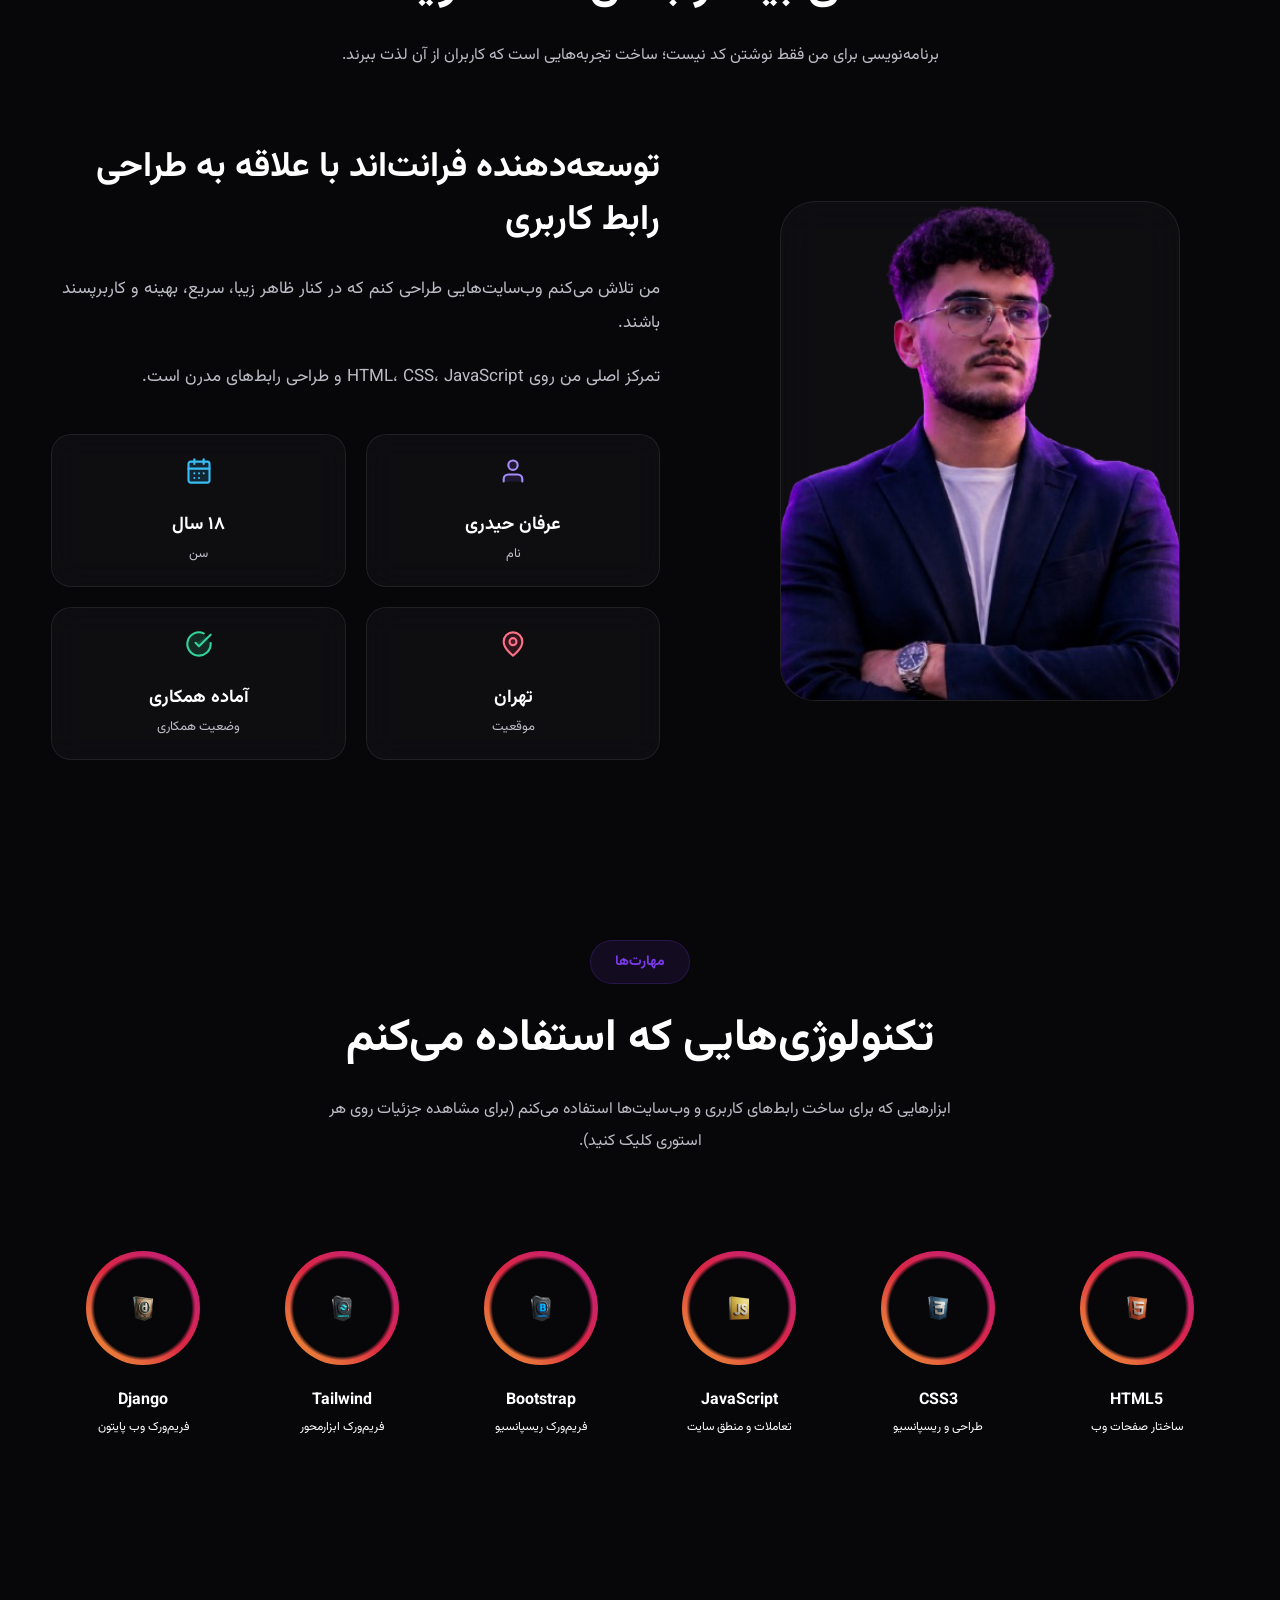
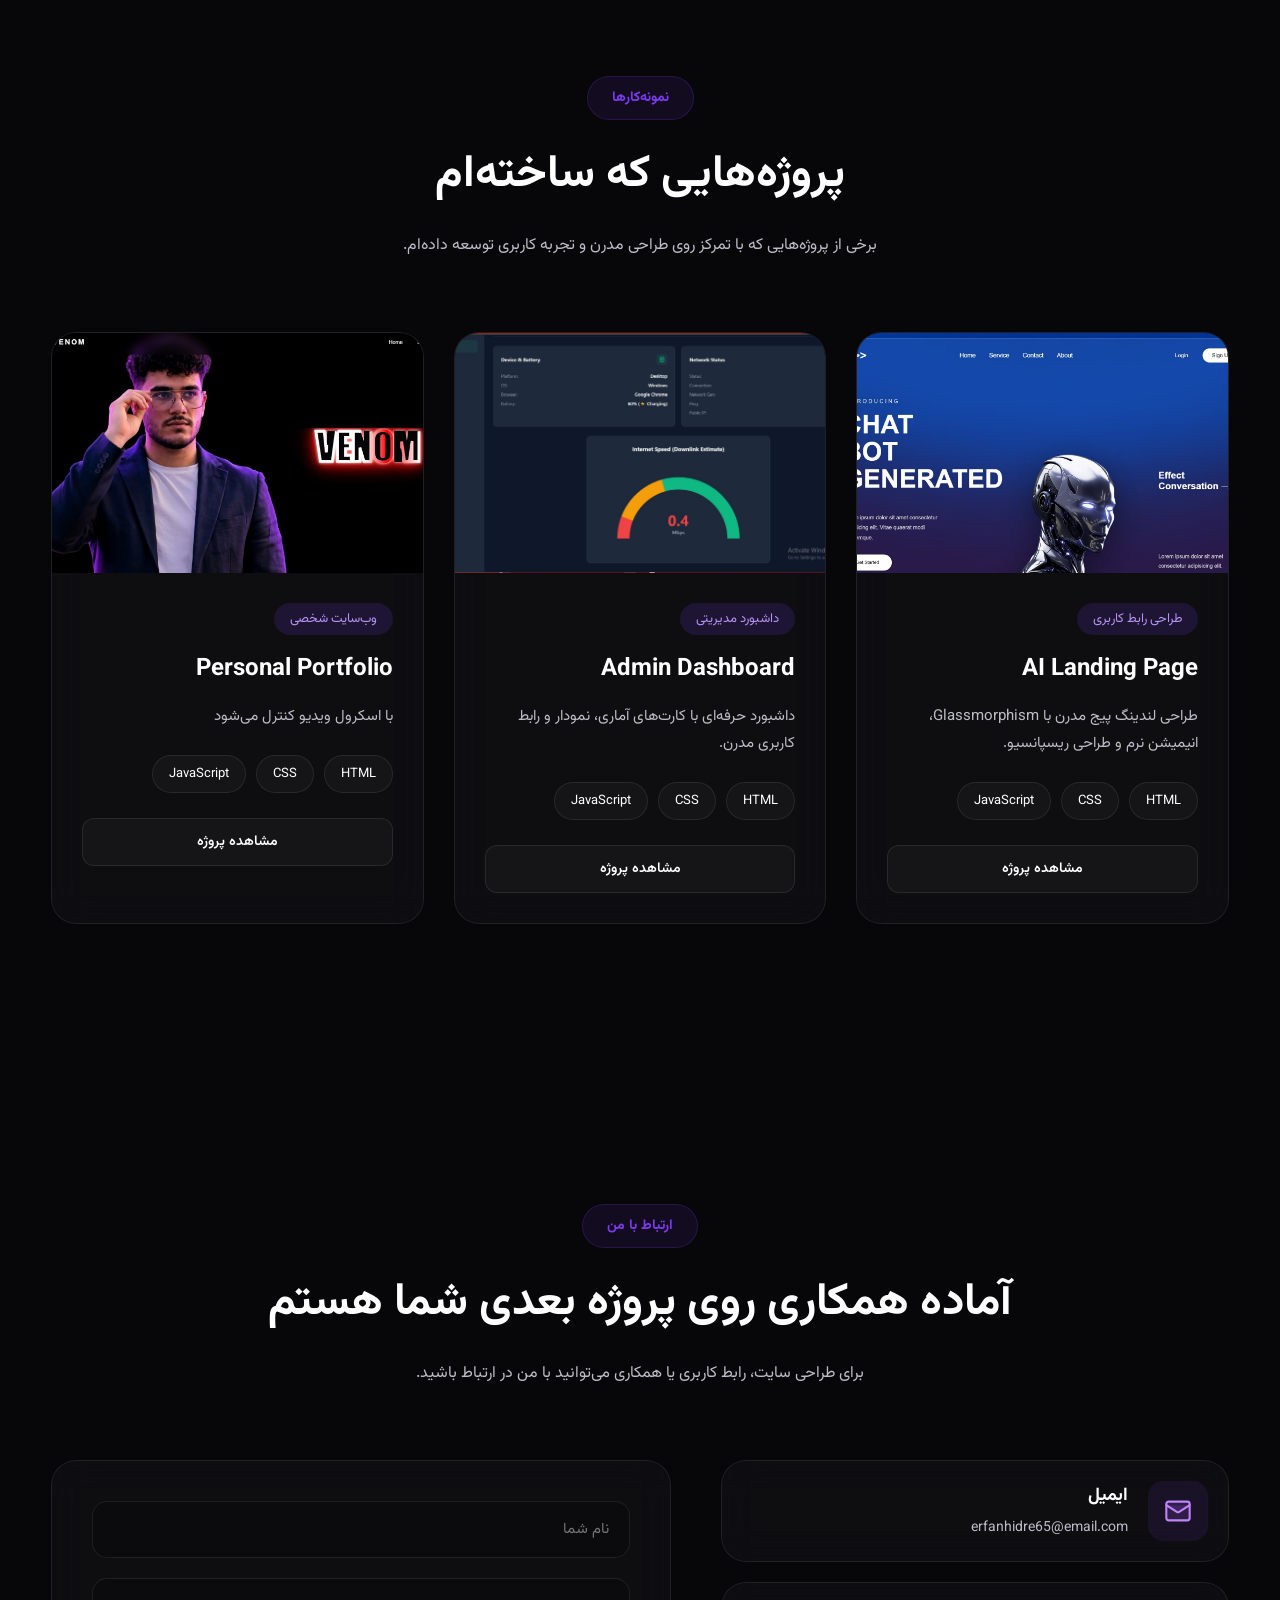
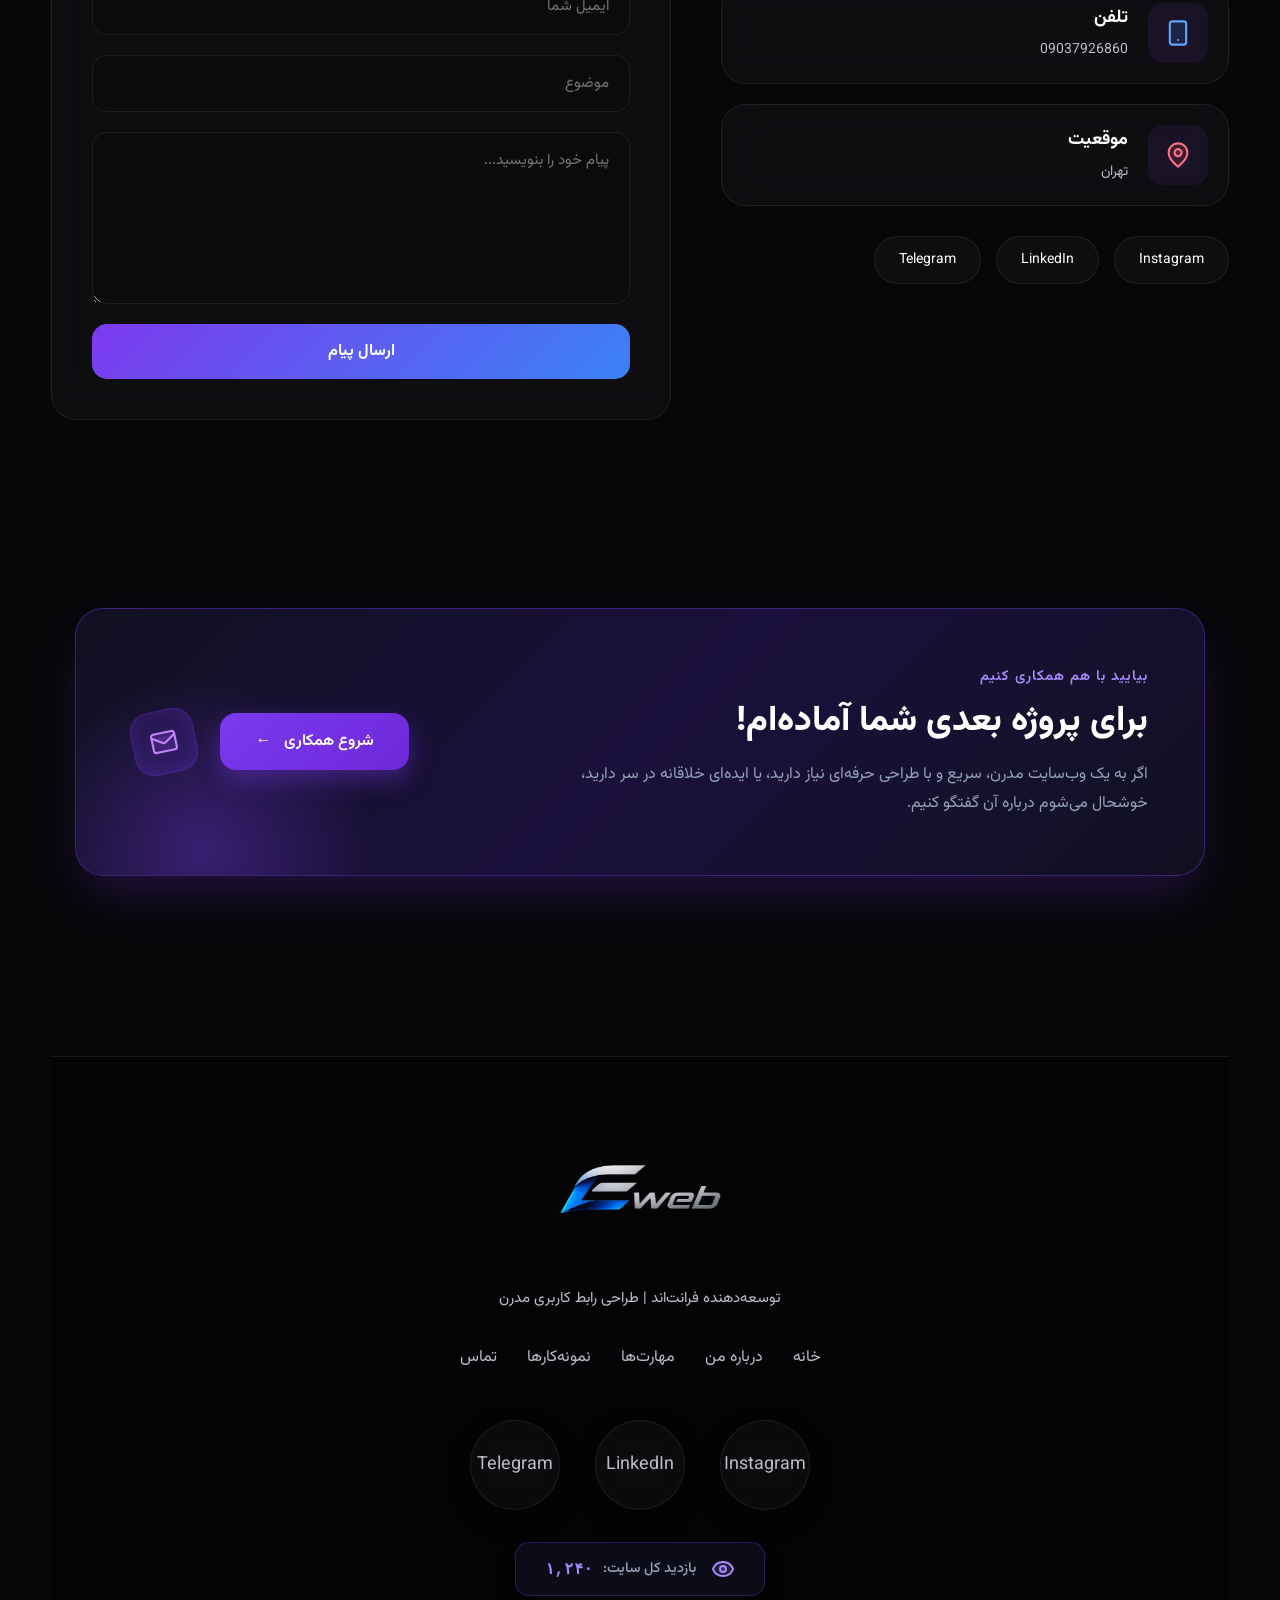
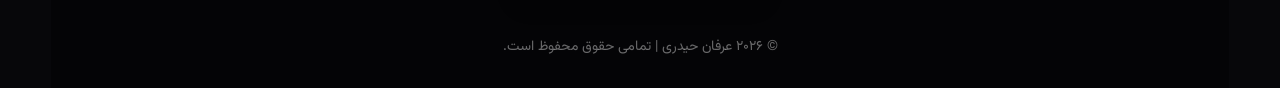
==== commit 645e182a: "Update index.html" ====
--- a/index.html
+++ b/index.html
@@ -463,8 +463,7 @@
                     </div>
 
                     <div class="contact-form">
-
-<form action="https://formsubmit.co/erfanhidre65@gmail.com" method="POST">
+                        <form action="https://formsubmit.co/erfanhidre65@gmail.com" method="POST">
 
     <input type="text" name="name" placeholder="نام شما" required>
 
@@ -472,12 +471,17 @@
 
     <input type="text" name="subject" placeholder="موضوع">
 
-    <textarea name="message" rows="6" placeholder="پیام خود را بنویسید..." required></textarea>
-     <input type="hidden" name="_captcha" value="false">
+    <textarea
+        name="message"
+        rows="6"
+        placeholder="پیام خود را بنویسید..."
+        required></textarea>
+
+    <input type="hidden" name="_captcha" value="false">
     <input type="hidden" name="_template" value="table">
+
+    <!-- آدرس برگشت -->
     <input type="hidden" name="_next" value="https://erfanhidre65-cmd.github.io/erfansite/?success=true">
-
-
 
     <button type="submit">
         ارسال پیام
@@ -690,9 +694,58 @@
         closeSkillModal();
     }
 });
-        if (window.location.search.includes("success=true")) {
-    alert("✅ پیام شما با موفقیت ارسال شد.");
-    window.history.replaceState({}, document.title, window.location.pathname);
+        // نمایش پیام موفقیت بعد از ارسال فرم
+const params = new URLSearchParams(window.location.search);
+
+if (params.get("success") === "true") {
+
+    const notice = document.createElement("div");
+
+    notice.innerHTML = `
+        <div style="
+            position:fixed;
+            top:30px;
+            left:50%;
+            transform:translateX(-50%);
+            background:#111827;
+            color:#fff;
+            padding:18px 30px;
+            border-radius:14px;
+            z-index:99999;
+            font-size:16px;
+            box-shadow:0 10px 35px rgba(0,0,0,.35);
+            overflow:hidden;
+            min-width:320px;
+            text-align:center;
+        ">
+            ✅ پیام شما با موفقیت ارسال شد.
+            <div style="
+                position:absolute;
+                bottom:0;
+                left:0;
+                height:4px;
+                width:100%;
+                background:#8b5cf6;
+                animation:loadingBar 3s linear forwards;
+            "></div>
+        </div>
+    `;
+
+    document.body.appendChild(notice);
+
+    const style = document.createElement("style");
+    style.innerHTML = `
+        @keyframes loadingBar{
+            from{width:100%;}
+            to{width:0;}
+        }
+    `;
+    document.head.appendChild(style);
+
+    setTimeout(()=>{
+        notice.remove();
+        history.replaceState({}, "", window.location.pathname);
+    },3000);
 }
     </script>
 
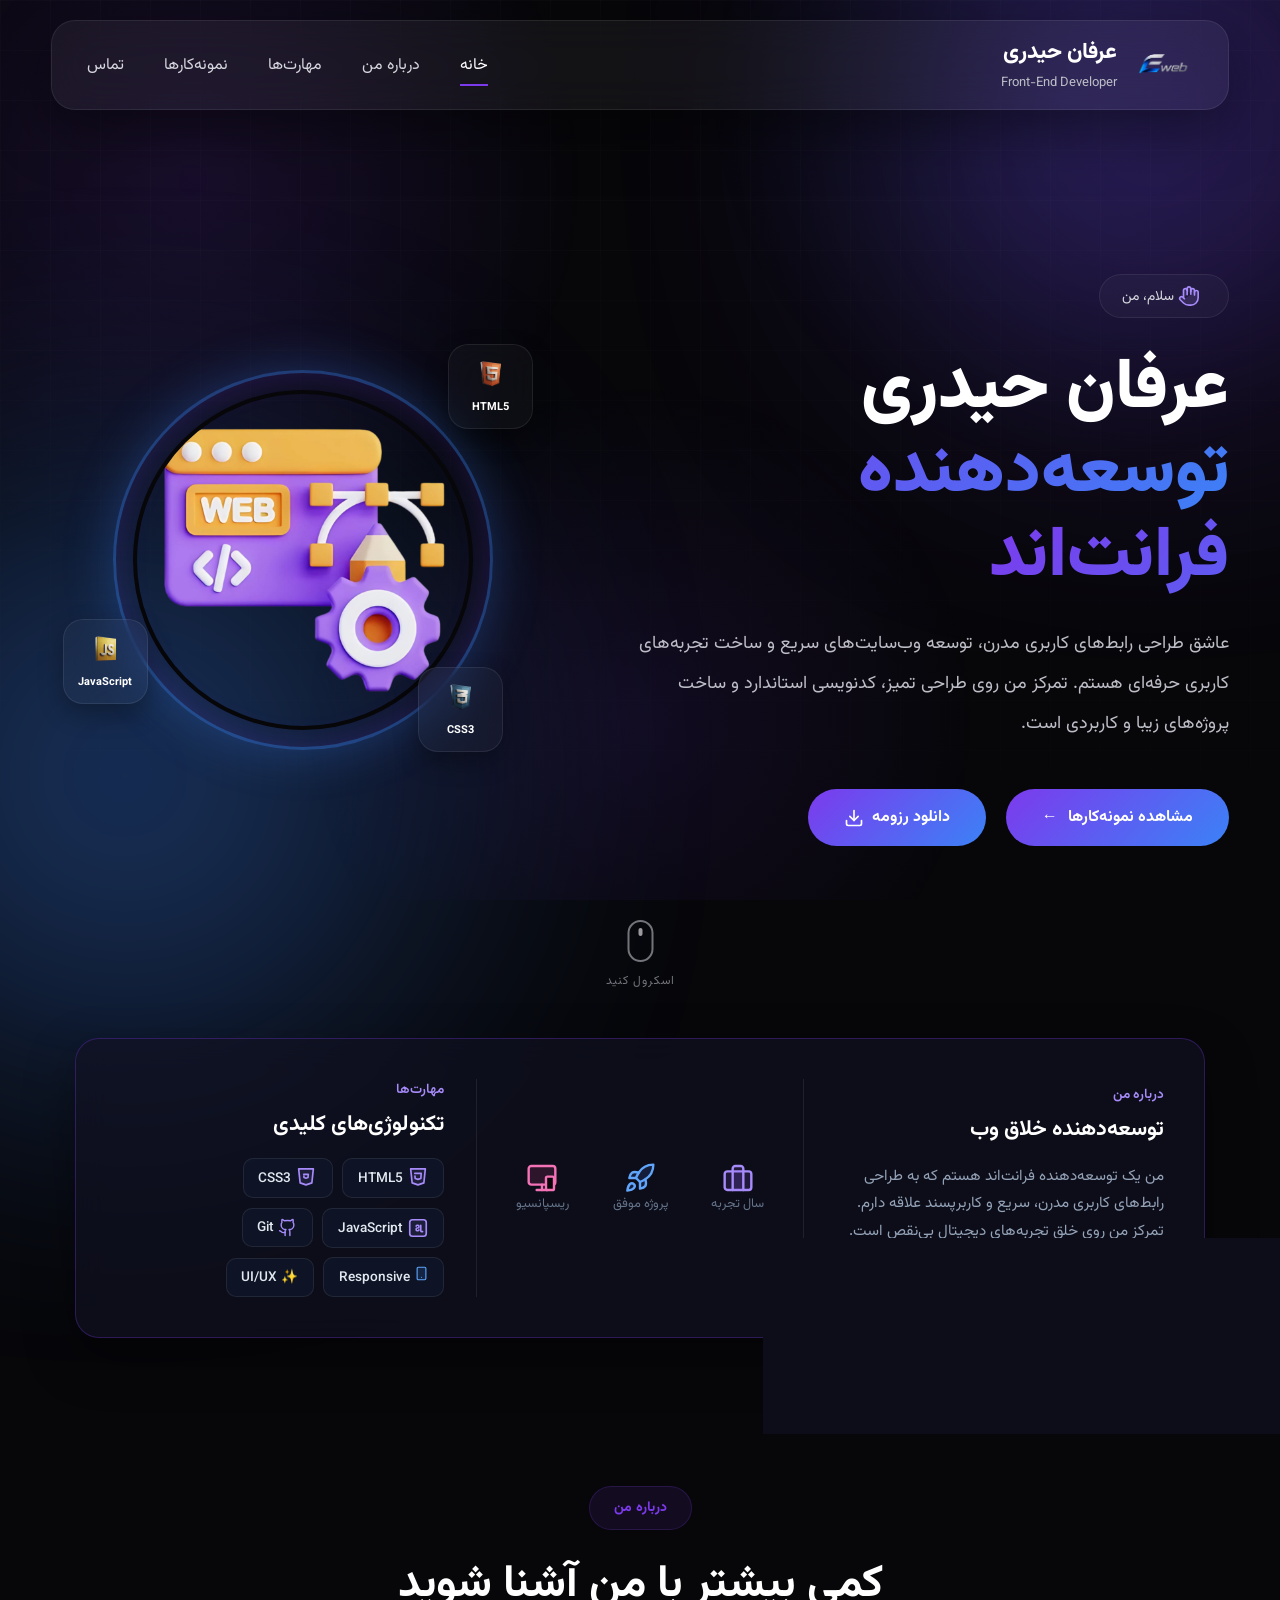
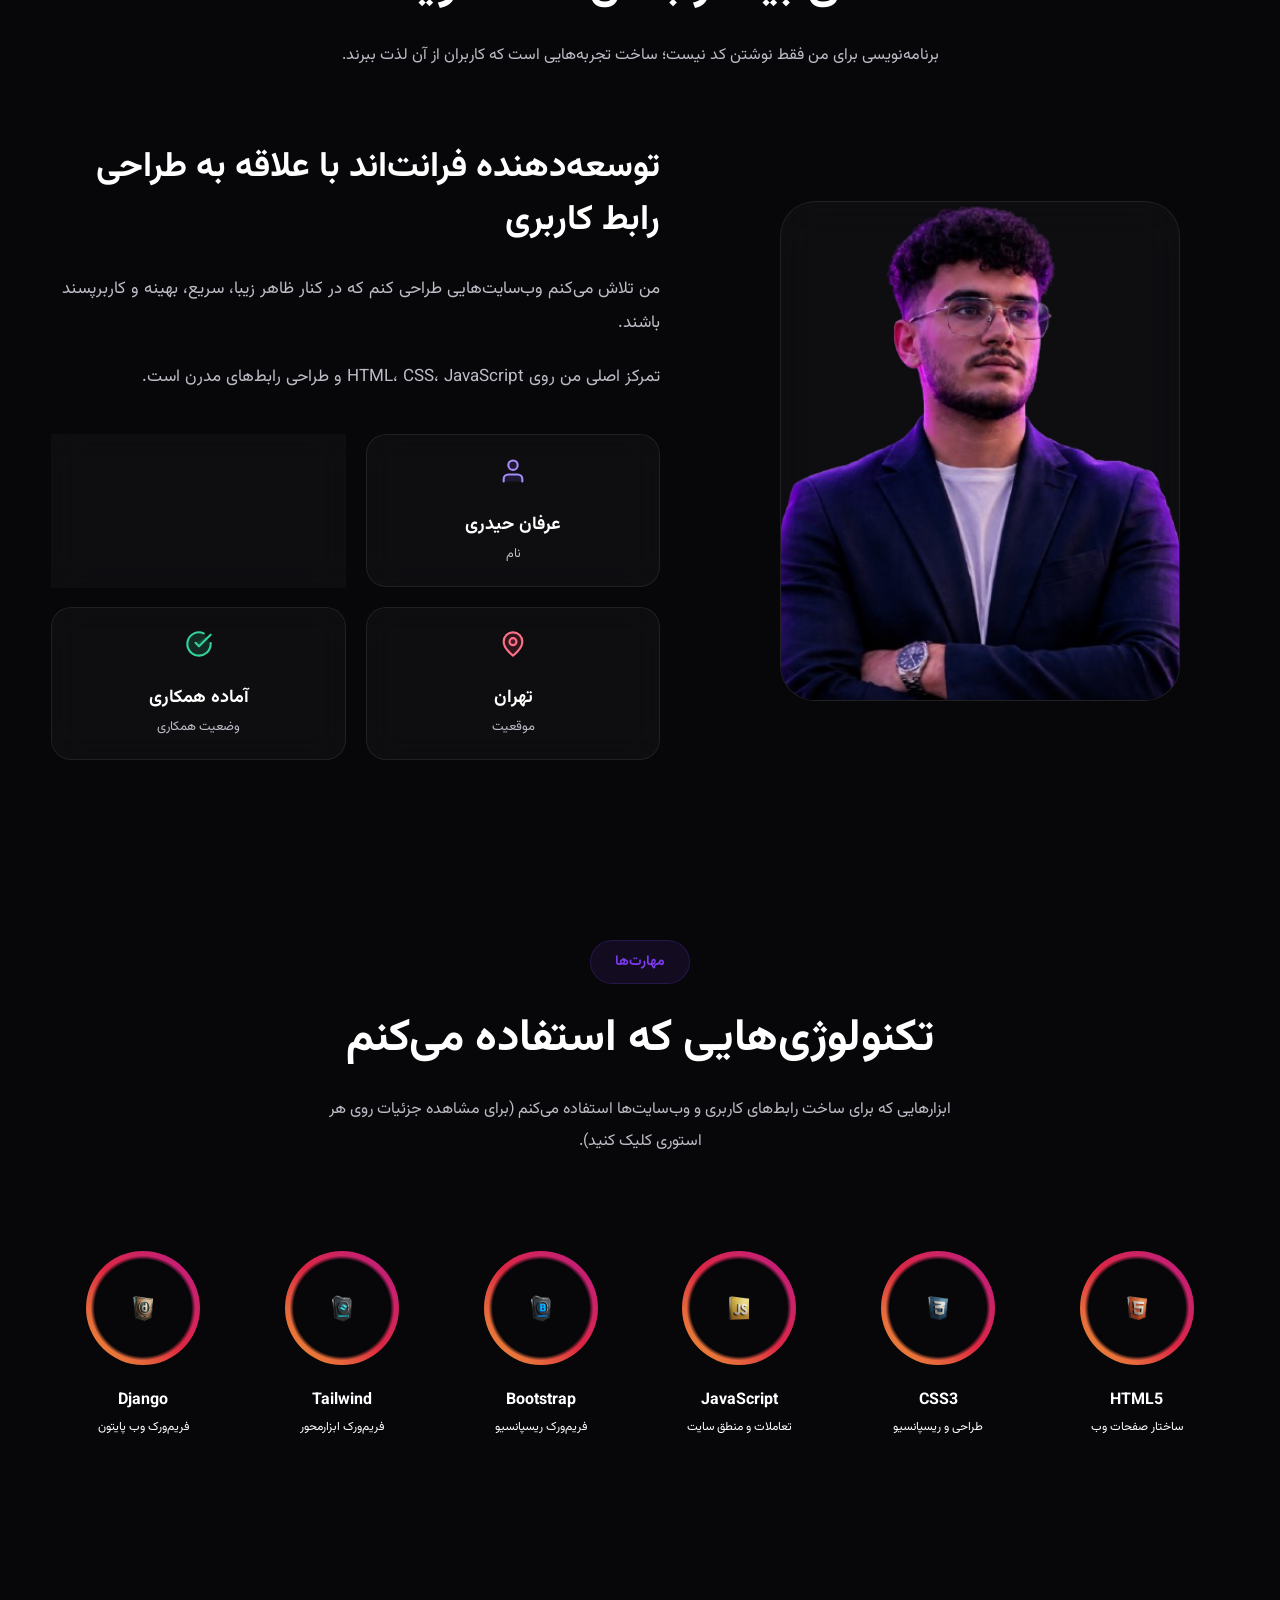
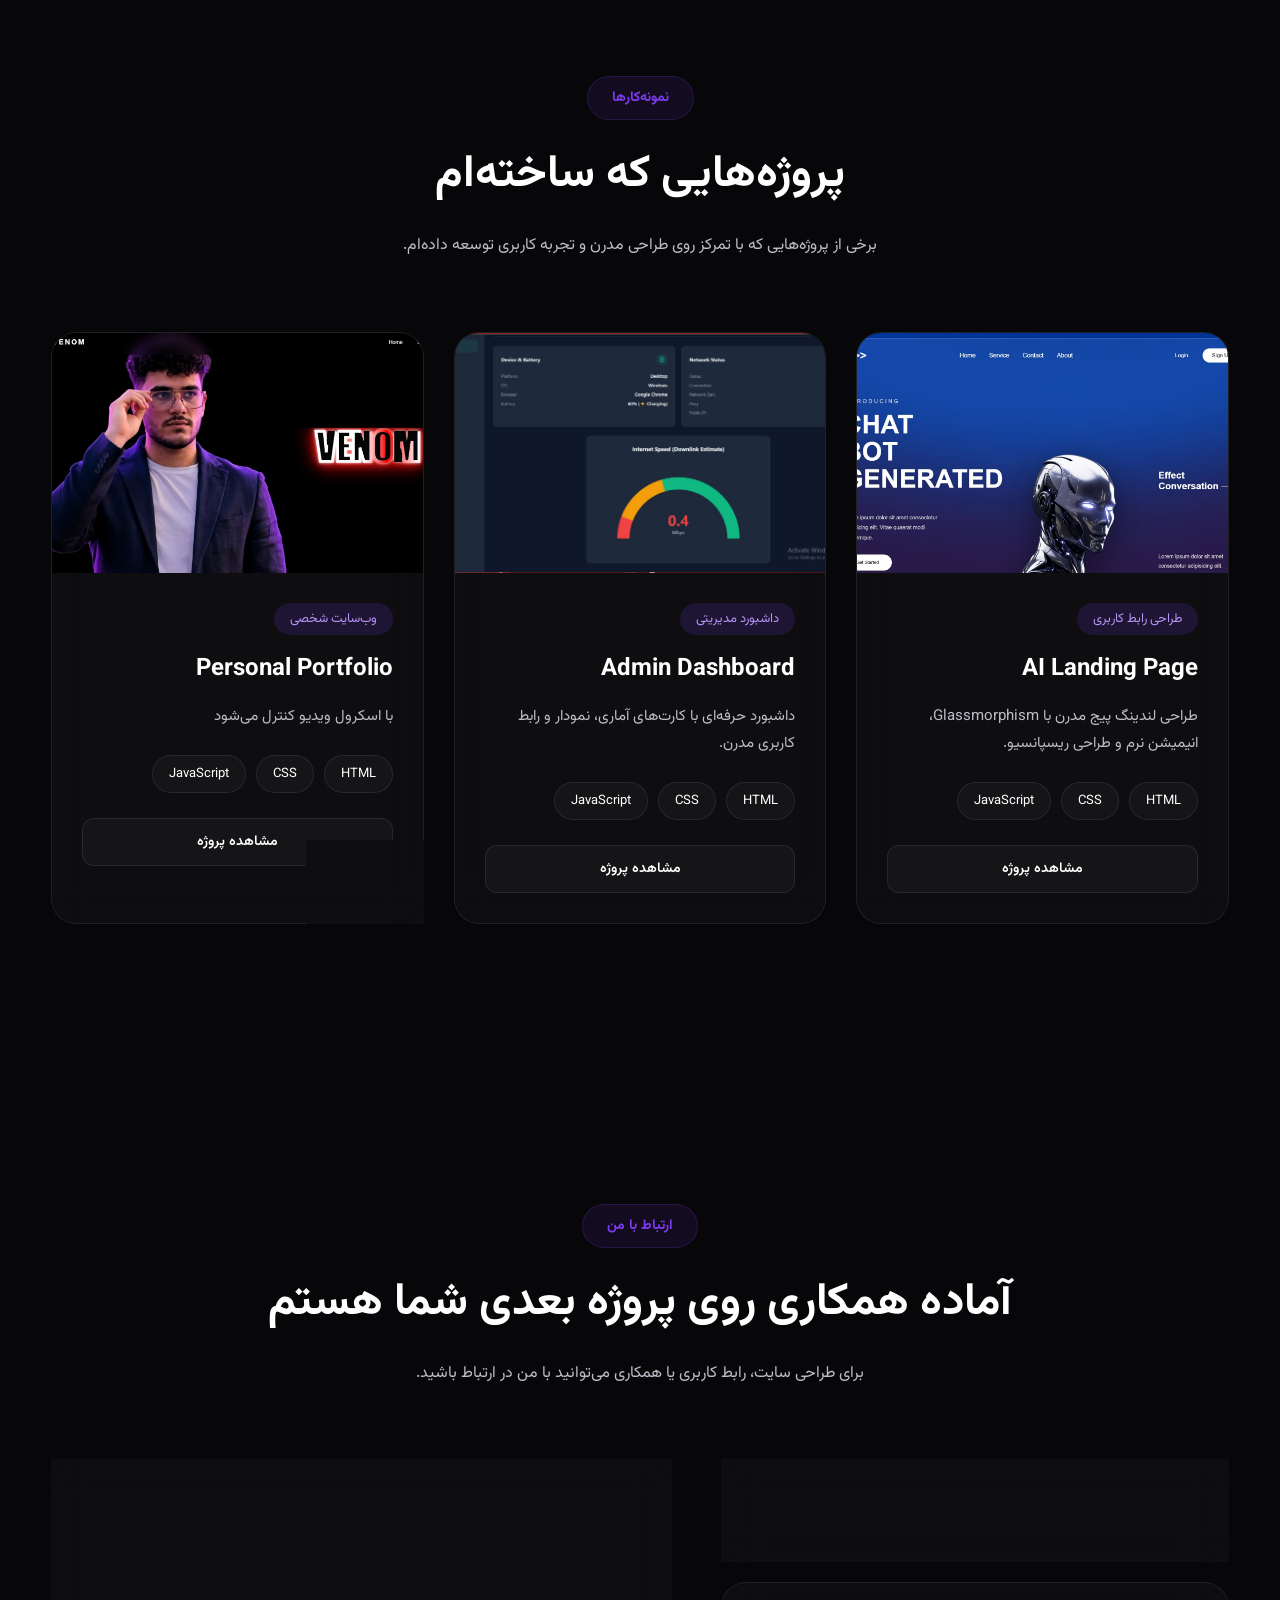
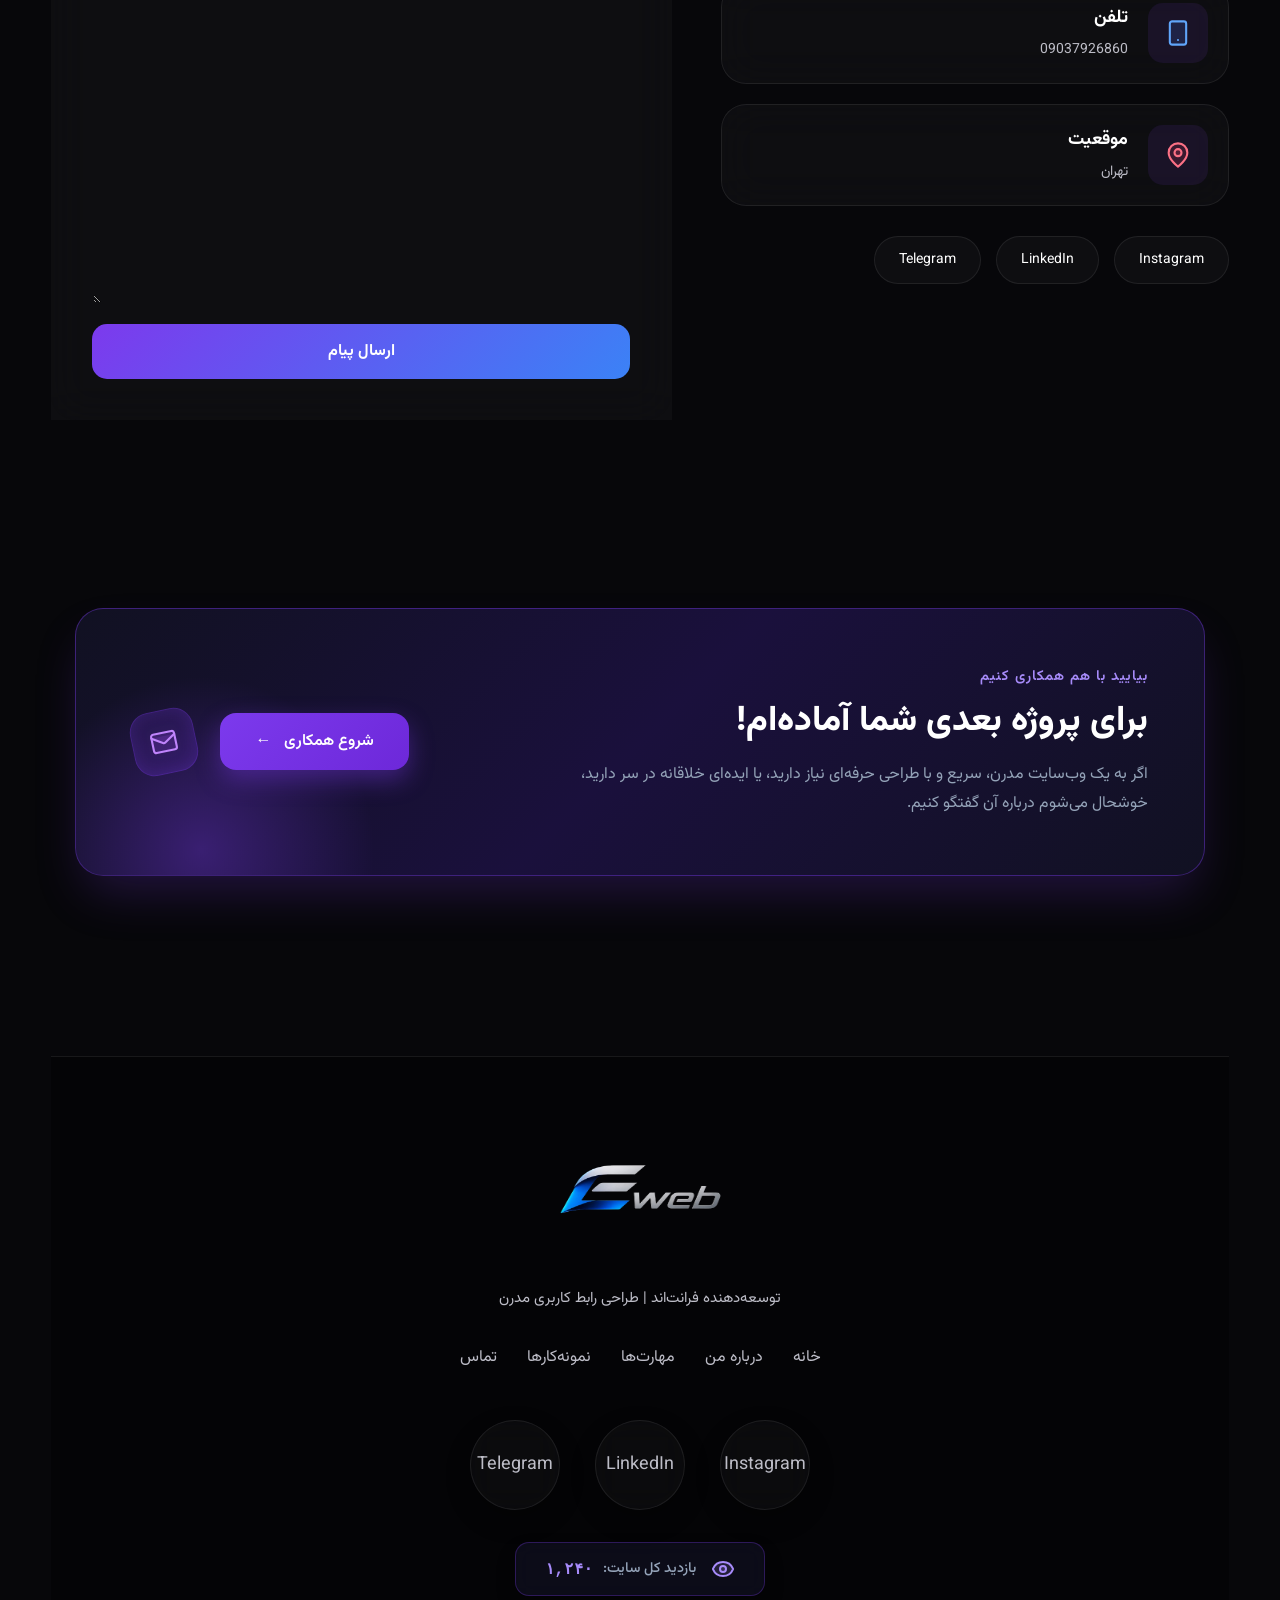
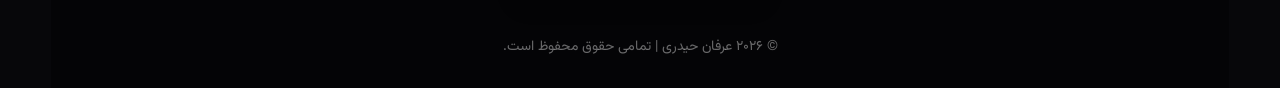
==== commit 37f9e882: "Update index.html" ====
--- a/index.html
+++ b/index.html
@@ -481,7 +481,7 @@
     <input type="hidden" name="_template" value="table">
 
     <!-- آدرس برگشت -->
-    <input type="hidden" name="_next" value="https://erfanhidre65-cmd.github.io/erfansite/?success=true">
+    <input type="hidden" name="_next" value="https://erfanhidre65-cmd.github.io/erfansite/success.html">
 
     <button type="submit">
         ارسال پیام
@@ -694,59 +694,6 @@
         closeSkillModal();
     }
 });
-        // نمایش پیام موفقیت بعد از ارسال فرم
-const params = new URLSearchParams(window.location.search);
-
-if (params.get("success") === "true") {
-
-    const notice = document.createElement("div");
-
-    notice.innerHTML = `
-        <div style="
-            position:fixed;
-            top:30px;
-            left:50%;
-            transform:translateX(-50%);
-            background:#111827;
-            color:#fff;
-            padding:18px 30px;
-            border-radius:14px;
-            z-index:99999;
-            font-size:16px;
-            box-shadow:0 10px 35px rgba(0,0,0,.35);
-            overflow:hidden;
-            min-width:320px;
-            text-align:center;
-        ">
-            ✅ پیام شما با موفقیت ارسال شد.
-            <div style="
-                position:absolute;
-                bottom:0;
-                left:0;
-                height:4px;
-                width:100%;
-                background:#8b5cf6;
-                animation:loadingBar 3s linear forwards;
-            "></div>
-        </div>
-    `;
-
-    document.body.appendChild(notice);
-
-    const style = document.createElement("style");
-    style.innerHTML = `
-        @keyframes loadingBar{
-            from{width:100%;}
-            to{width:0;}
-        }
-    `;
-    document.head.appendChild(style);
-
-    setTimeout(()=>{
-        notice.remove();
-        history.replaceState({}, "", window.location.pathname);
-    },3000);
-}
     </script>
 
 </body>
